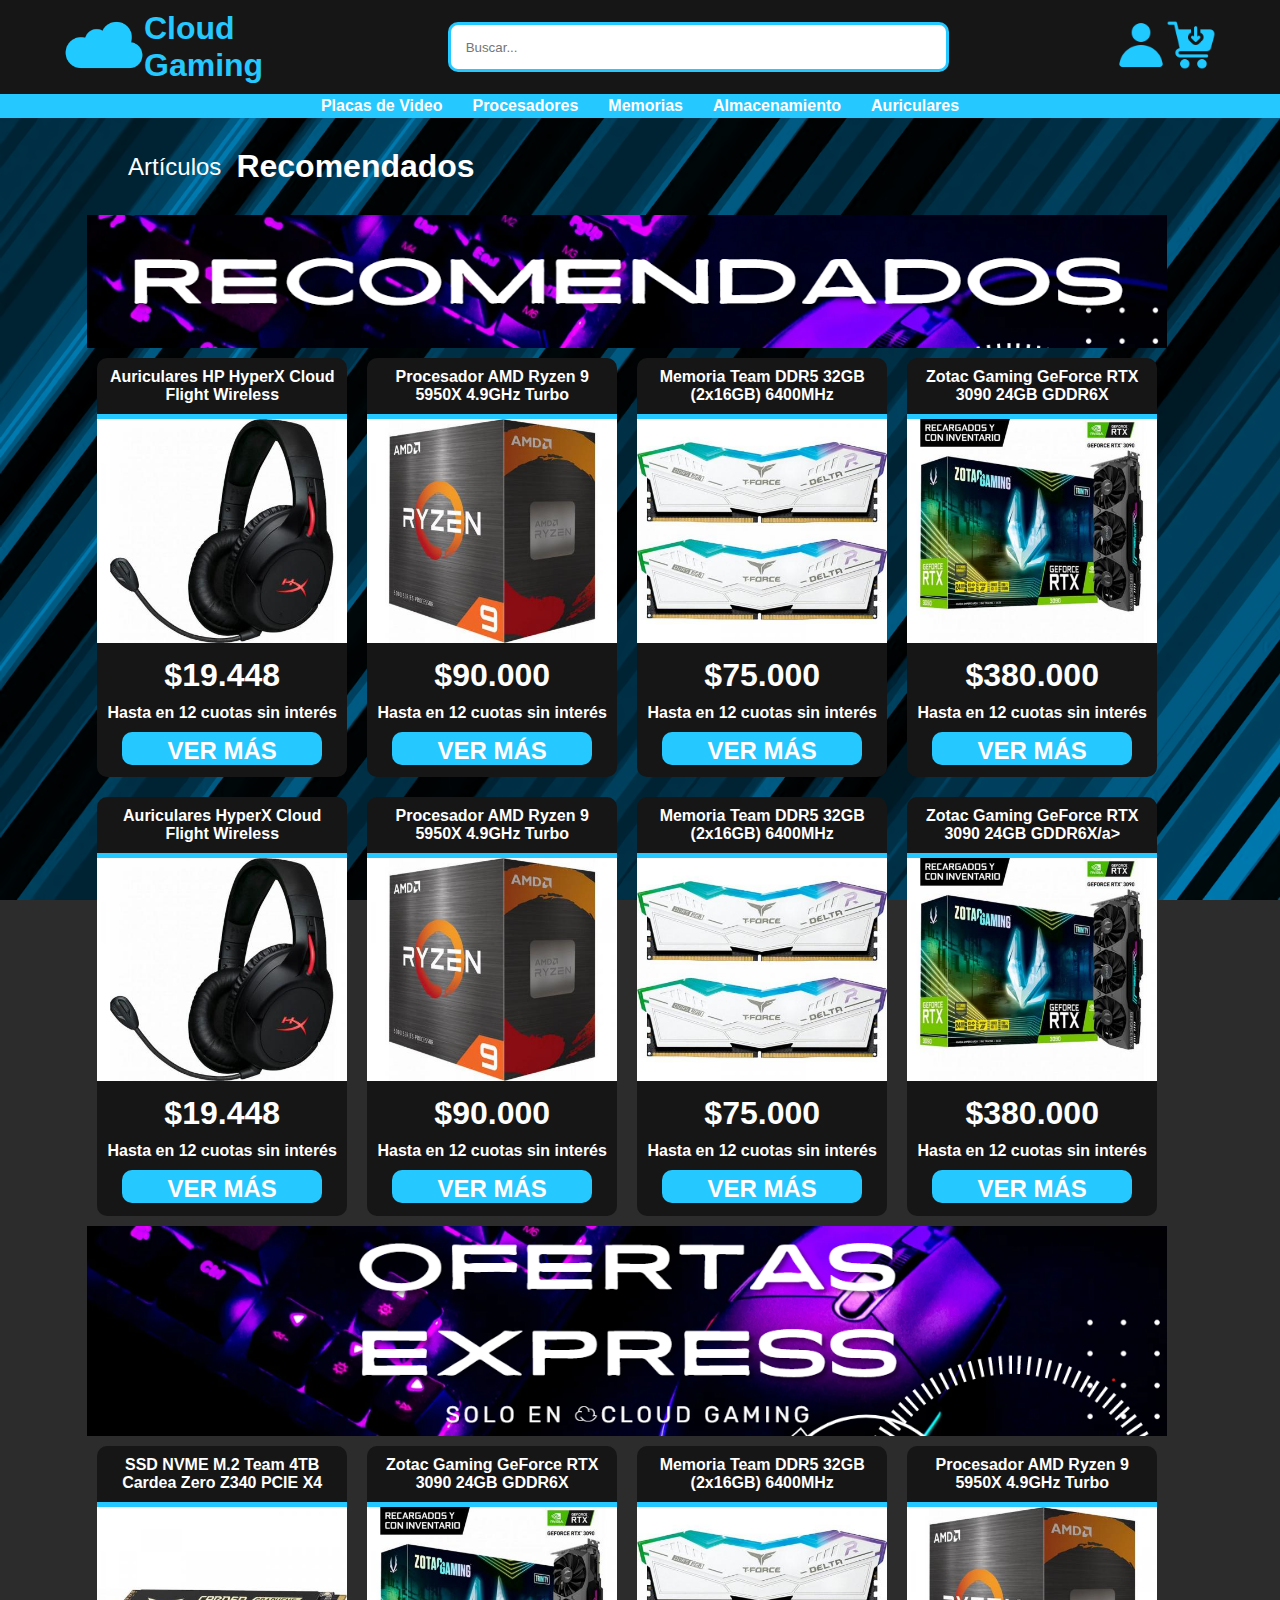
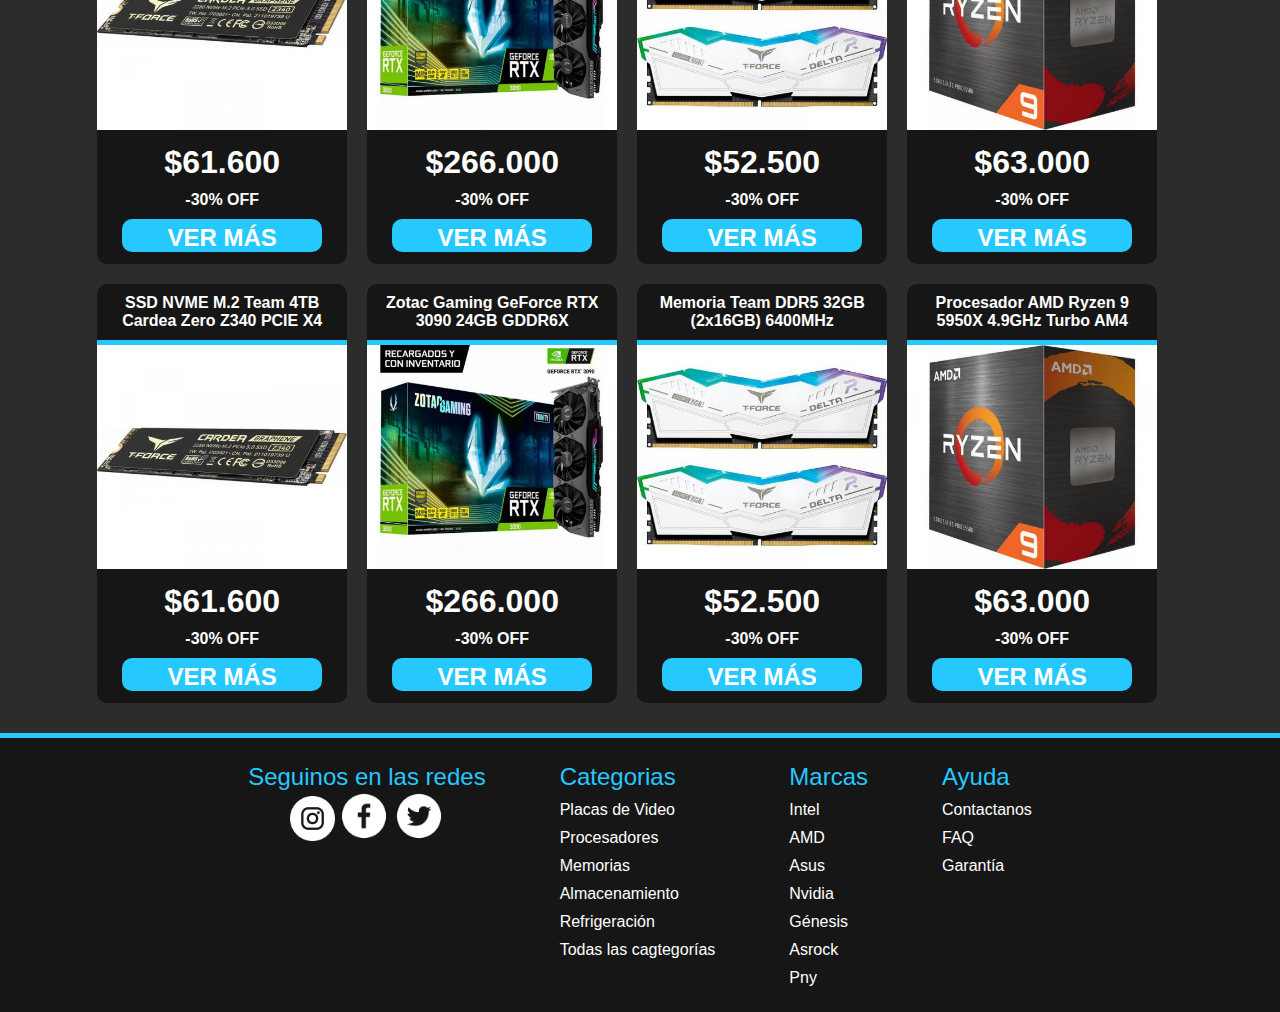
==== index.html @ 09cf437e "version 0.715" ====
<!DOCTYPE html>
<html lang="en">
<head>
    <meta charset="UTF-8">
    <meta http-equiv="X-UA-Compatible" content="IE=edge">
    <meta name="viewport" content="width=device-width, initial-scale=1.0">
    <title>Cloud Gaming</title>
    <link rel="stylesheet" href="css/styles.css">
</head>

<body id="grids">
    <header class="encabezado">
      <section class="header-flex2">
        <div class="header-superior">
          <div class="logo-nombre">
            <div>
              <a href="index.html"><img src="images/icon/cloud.png" width="80px"></a>
            </div>
            <div class="cloud-gaming">
              <a class="cloud-gaming" href="index.html">Cloud Gaming</a>
            </div>
          </div>
          <section class="barra-busqueda">
            <div class="barra-busqueda">
              <input type="text" placeholder="Buscar...">
            </div>
          </section>
          <div class="header-icons">
            <div>
              <a href="images/images/6h8p4q.jpg" target="_blank"><img class="tamaño-iconos" src="images/icon/user-icon.png"></a>
            </div>
            <div>
              <a href="images/images/6h8p4q.jpg" target="_blank"><img class="tamaño-iconos carrito" src="images/icon/carrito.png" ></a>
            </div>
          </div>
        </div>
      </section>
      <section>
        <div>
          <nav>
            <div class="menu-nav">
              <ul>
                <li class="menu-button menu-mobile"><a class="menu-link" href="pages/graficas.html">Placas de Video</a></li>
                <li class="menu-button menu-mobile"><a class="menu-link" href="pages/procesadores.html">Procesadores</a></li>
                <li class="menu-button menu-mobile"><a class="menu-link" href="pages/memorias.html">Memorias</a></li>
                <li class="menu-button menu-mobile"><a class="menu-link" href="pages/almacenamiento.html">Almacenamiento</a></li>
                <li class="menu-button menu-mobile"><a class="menu-link" href="pages/auriculares.html">Auriculares</a></li>
              </ul>
            </div>
          </nav>
        </div>
        <div>
        </div>
      </section>
    </header>

    <main class="contenido">
      <section>
        <div>
          <div class="titulo-flex titulo-mobile">
            <p>Artículos</p><p class="titulo titulo-mobile">Recomendados</p>
          </div>
        </div>
      </section>
      <section class="section-flex">
        <div class="publicaciones">
          <div class="banner">
            <img src="images/images/banner-recomendados.png" width="100%" alt="Banner de publicidad de">
          </div>
          <div class="articulos">
            <a class="descripcion" href="images/images/6h8p4q.jpg" target="_blank"><p>Auriculares HP HyperX Cloud Flight Wireless</p></a>
            <a href="images/images/6h8p4q.jpg" target="_blank"><img src="images/images/hyperx-cloud-flight.jpg" alt=""></a>
            <p class="precio">$19.448</p>
            <p class="cuotas">Hasta en 12 cuotas sin interés </p>
            <a class="ver-mas" href="images/images/6h8p4q.jpg" target="_blank">VER MÁS</a>
          </div>
          <div class="articulos">
            <a class="descripcion" href="images/images/6h8p4q.jpg" target="_blank">Procesador AMD Ryzen 9 5950X 4.9GHz Turbo</a>
            <a href="images/images/6h8p4q.jpg" target="_blank"><img src="images/images/ryzen.jpg" alt=""></a>
            <p class="precio">$90.000</p>
            <p class="cuotas">Hasta en 12 cuotas sin interés</p>
            <a class="ver-mas" href="images/images/6h8p4q.jpg" target="_blank">VER MÁS</a>
          </div>
          <div class="articulos">
            <a class="descripcion" href="images/images/6h8p4q.jpg" target="_blank">Memoria Team DDR5 32GB (2x16GB) 6400MHz</a>
            <a href="images/images/6h8p4q.jpg" target="_blank"><img src="images/images/Memoria_Team_DDR5_32GB__2x16GB__6400MHz.jpg" alt=""></a>
            <p class="precio">$75.000</p>
            <p class="cuotas">Hasta en 12 cuotas sin interés</p>
            <a class="ver-mas" href="images/images/6h8p4q.jpg" target="_blank">VER MÁS</a>
          </div>
          <div class="articulos">
            <a class="descripcion" href="images/images/6h8p4q.jpg" target="_blank">Zotac Gaming GeForce RTX 3090 24GB GDDR6X</a>
            <a href="images/images/6h8p4q.jpg" target="_blank"><img src="images/images/RTX-3090.jpg" alt=""></a>
            <p class="precio">$380.000</p>
            <p class="cuotas">Hasta en 12 cuotas sin interés</p>
            <a class="ver-mas" href="images/images/6h8p4q.jpg" target="_blank">VER MÁS</a>
          </div>
          <div class="articulos">
            <a class="descripcion" href="images/images/6h8p4q.jpg" target="_blank"><p>Auriculares HyperX Cloud Flight Wireless</p></a>
            <a href="images/images/6h8p4q.jpg" target="_blank"><img src="images/images/hyperx-cloud-flight.jpg" alt=""></a>
            <p class="precio">$19.448</p>
            <p class="cuotas">Hasta en 12 cuotas sin interés </p>
            <a class="ver-mas" href="images/images/6h8p4q.jpg" target="_blank">VER MÁS</a>
          </div>
          <div class="articulos">
            <a class="descripcion" href="images/images/6h8p4q.jpg" target="_blank">Procesador AMD Ryzen 9 5950X 4.9GHz Turbo</a>
            <a href="images/images/6h8p4q.jpg" target="_blank"><img src="images/images/ryzen.jpg" alt=""></a>
            <p class="precio">$90.000</p>
            <p class="cuotas">Hasta en 12 cuotas sin interés</p>
            <a class="ver-mas" href="images/images/6h8p4q.jpg" target="_blank">VER MÁS</a>
          </div>
          <div class="articulos">
            <a class="descripcion" href="images/images/6h8p4q.jpg" target="_blank">Memoria Team DDR5 32GB (2x16GB) 6400MHz</a>
            <a href="images/images/6h8p4q.jpg" target="_blank"><img src="images/images/Memoria_Team_DDR5_32GB__2x16GB__6400MHz.jpg" alt=""></a>
            <p class="precio">$75.000</p>
            <p class="cuotas">Hasta en 12 cuotas sin interés</p>
            <a class="ver-mas" href="images/images/6h8p4q.jpg" target="_blank">VER MÁS</a>
          </div>
          <div class="articulos">
            <a class="descripcion" href="images/images/6h8p4q.jpg" target="_blank">Zotac Gaming GeForce RTX 3090 24GB GDDR6X/a>
            <a href="images/images/6h8p4q.jpg" target="_blank"><img src="images/images/RTX-3090.jpg" alt=""></a>
            <p class="precio">$380.000</p>
            <p class="cuotas">Hasta en 12 cuotas sin interés</p>
            <a class="ver-mas" href="images/images/6h8p4q.jpg" target="_blank">VER MÁS</a>
          </div>
          <div class="separador">
            <img src="images/images/banner-ofertas.png" width="100%" alt="Banner de publicidad de">
          </div>
          <div class="articulos">
            <a class="descripcion" href="images/images/6h8p4q.jpg" target="_blank">SSD NVME M.2 Team 4TB Cardea Zero Z340 PCIE X4</a>
            <a href="images/images/6h8p4q.jpg" target="_blank"><img src="images/images/ssd-nvme-delta-4tb.jpg" width="250px" alt=""></a>
            <p class="precio">$61.600</p>
            <p class="cuotas">-30% OFF</p >
            <a class="ver-mas" href="images/images/6h8p4q.jpg" target="_blank">VER MÁS</a>
          </div>
          <div class="articulos">
            <a class="descripcion" href="images/images/6h8p4q.jpg" target="_blank">Zotac Gaming GeForce RTX 3090 24GB GDDR6X</a>
            <a href="images/images/6h8p4q.jpg" target="_blank"><img src="images/images/RTX-3090.jpg" alt=""></a>
            <p class="precio">$266.000</p>
            <p class="cuotas">-30% OFF</p>
            <a class="ver-mas" href="images/images/6h8p4q.jpg" target="_blank">VER MÁS</a>
          </div>
          <div class="articulos">
            <a class="descripcion" href="images/images/6h8p4q.jpg" target="_blank">Memoria Team DDR5 32GB (2x16GB) 6400MHz</a>
            <a href="images/images/6h8p4q.jpg" target="_blank"><img src="images/images/Memoria_Team_DDR5_32GB__2x16GB__6400MHz.jpg" alt=""></a>
            <p class="precio">$52.500</p>
            <p class="cuotas">-30% OFF</p>
            <a class="ver-mas" href="images/images/6h8p4q.jpg" target="_blank">VER MÁS</a>
          </div>
          <div class="articulos">
            <a class="descripcion" href="images/images/6h8p4q.jpg" target="_blank">Procesador AMD Ryzen 9 5950X 4.9GHz Turbo</a>
            <a href="images/images/6h8p4q.jpg" target="_blank"><img src="images/images/ryzen.jpg" alt=""></a>
            <p class="precio">$63.000</p>
            <p class="cuotas">-30% OFF</p>
            <a class="ver-mas" href="images/images/6h8p4q.jpg" target="_blank">VER MÁS</a>
          </div>
          <div class="articulos">
            <a class="descripcion" href="images/images/6h8p4q.jpg" target="_blank">SSD NVME M.2 Team 4TB Cardea Zero Z340 PCIE X4</a>
            <a href="images/images/6h8p4q.jpg" target="_blank"><img src="images/images/ssd-nvme-delta-4tb.jpg" alt=""></a>
            <p class="precio">$61.600</p>
            <p class="cuotas">-30% OFF</p >
            <a class="ver-mas" href="images/images/6h8p4q.jpg" target="_blank">VER MÁS</a>
          </div>
          <div class="articulos">
            <a class="descripcion" href="images/images/6h8p4q.jpg" target="_blank">Zotac Gaming GeForce RTX 3090 24GB GDDR6X</a>
            <a href="images/images/6h8p4q.jpg" target="_blank"><img src="images/images/RTX-3090.jpg" alt=""></a>
            <p class="precio">$266.000</p>
            <p class="cuotas">-30% OFF</p>
            <a class="ver-mas" href="images/images/6h8p4q.jpg" target="_blank">VER MÁS</a>
          </div>
          <div class="articulos">
            <a class="descripcion" href="images/images/6h8p4q.jpg" target="_blank">Memoria Team DDR5 32GB (2x16GB) 6400MHz</a>
            <a href="images/images/6h8p4q.jpg" target="_blank"><img src="images/images/Memoria_Team_DDR5_32GB__2x16GB__6400MHz.jpg" alt=""></a>
            <p class="precio">$52.500</p>
            <p class="cuotas">-30% OFF</p>
            <a class="ver-mas" href="images/images/6h8p4q.jpg" target="_blank">VER MÁS</a>
          </div>
          <div class="articulos">
            <a class="descripcion" href="images/images/6h8p4q.jpg" target="_blank">Procesador AMD Ryzen 9 5950X 4.9GHz Turbo AM4</a>
            <a href="images/images/6h8p4q.jpg" target="_blank"><img src="images/images/ryzen.jpg" alt=""></a>
            <p class="precio">$63.000</p>
            <p class="cuotas">-30% OFF</p>
            <a class="ver-mas" href="images/images/6h8p4q.jpg" target="_blank">VER MÁS</a>
          </div>
        </div>
      </section>
    </main>

    <footer class="pie-pagina">
      <section>
        <div class="padre1">
            <div class="separacion siguenos">
                <div class="seguinos">
                  <span><p class="x-large">Seguinos en las redes</p></li>
                  <span><a class="sin-estilo" href="https://www.instagram.com" target="_blank"><img src="images/icon/instagram.png" width="45px"></a></span>
                  <span><a class="sin-estilo" href="https://www.facebook.com" target="_blank"><img src="images/icon/facebook.png" width="50px"></a></span>
                  <span><a class="sin-estilo" href="https://www.twitter.com" target="_blank"><img src="images/icon/twitter.png" width="50px"></a></span>
                </div>
            </div>
            <div class="mobile">
                <div class="separacion categorias">
                    <ul class="sin-estilo">
                      <li><p class="x-large">Categorias</p></li>
                      <li><a class="sin-estilo" href="pages/graficas.html">Placas de Video</a></li>
                      <li><a class="sin-estilo" href="pages/procesadores.html">Procesadores</a></li>
                      <li><a class="sin-estilo" href="pages/memorias.html">Memorias</a></li>
                      <li><a class="sin-estilo" href="pages/almacenamiento.html">Almacenamiento</a></li>
                      <li><a class="sin-estilo" href="pages/refrigeracion.html">Refrigeración</a></li>
                      <li><a class="sin-estilo" href="index.html">Todas las cagtegorías</a></li>
                    </ul>
                </div>
                <div class="separacion marcas">
                  <ul class="sin-estilo">
                    <li><p class="x-large">Marcas</p></li>
                    <li><a class="sin-estilo" href="images/images/6h8p4q.jpg" target="_blank">Intel</a></li>
                    <li><a class="sin-estilo" href="images/images/6h8p4q.jpg" target="_blank">AMD</a></li>
                    <li><a class="sin-estilo" href="images/images/6h8p4q.jpg" target="_blank">Asus</a></li>
                    <li><a class="sin-estilo" href="images/images/6h8p4q.jpg" target="_blank">Nvidia</a></li>
                    <li><a class="sin-estilo" href="images/images/6h8p4q.jpg" target="_blank">Génesis</a></li>
                    <li><a class="sin-estilo" href="images/images/6h8p4q.jpg" target="_blank">Asrock</a></li>
                    <li><a class="sin-estilo" href="images/images/6h8p4q.jpg" target="_blank">Pny</a></li>
                  </ul>
                </div>
                <div class="separacion ayuda">
                  <ul class="sin-estilo">
                    <li class="sin-estilo"><p class="x-large">Ayuda</p></li>
                    <li><a class="sin-estilo" href="pages/contactanos.html">Contactanos</a></li>
                    <li><a class="sin-estilo" href="pages/faq.html">FAQ</a></li>
                    <li><a class="sin-estilo" href="images/images/6h8p4q.jpg" target="_blank">Garantía</a></li>
                  </ul>
                </div>
            </div>
        </div>
      </section>
    </footer>
</body>
</html>
---- css/styles.css ----
* {
    margin: 0;
    padding: 0;
    box-sizing: border-box;
}

@import url('https://fonts.googleapis.com/css2?family=Roboto:ital,wght@0,300;0,700;0,900;1,300;1,700;1,900&display=swap');
/*---------------------------------------------------------------*/
/*-----------GRIDS-----------*/
#grids {
  display: grid;
  grid-template-columns: 1fr;
  grid-template-rows: 1fr 1fr 100fr 1fr;
  grid-template-areas:
  "cabeza"
  "baner"
  "publicaciones"
  "pie";
}
/*-----------NOMBRES-GRIDS-----------*/
.encabezado {
  grid-area: cabeza;
}
.banner {
  grid-area: baner;
}
.contenido {
  grid-area: publicaciones
}
.pie-pagina {
  grid-area: pie;
}





/*---------------------------------------------------------------*/
/*---------------------------------------------------------------*/
/*---------------------------------------------------------------*/
/*---------------------------------------------------------------*/
/*-----------BODY-----------*/
body {
  font-family: 'Roboto', sans-serif;
  background-color: rgb(44, 44, 44);
  background-attachment: fixed;
  background-size: cover;
  background-image: url(../images/images/abstract-blue-line-speed-dynamic-on-black-background-illustration-vector_waifu2x_art_noise3_scale_tta_1.png);
  width: 100%;
  height: 100vh;
}

/*---------------------------------------------------------------*/
/*-----------HEADER-----------*/
.header-flex2 {
    background-color: rgb(22, 22, 22);
  }
  .header-superior {
    display: flex;
    justify-content: space-between;
    width: 90%;
    margin: 0 auto;
  }
    .logo-nombre {   /*--NUBE.PNG--*/
      display: flex;
      justify-content: flex-start;
      align-items: center;
    }
        .cloud-gaming {   /*--CLOUD GAMING--*/
          text-decoration: none;
          list-style: none;
          color: #25C8FF;
          font-size: xx-large;
          font-weight: bold;
          margin: 10px 0px 10px 0px;
        }
        .barra-busqueda { /*--BARRA BUSQUEDA--*/
          display: flex;
          justify-content: center;
          align-items: center;
          flex-direction: row;
          width: 100%;
        }
          .barra-busqueda input {
            padding: 15px;
            border-radius: 10px;
            min-width: 5%;
            width: 60%;
            height: 50px;
            border: solid 3px;
            border-color: #25C8FF;
          }
          .header-icons {   /*--ICONS.PNG--*/
            display: flex;
            flex-direction: row;
            align-items: center;
          }
          .tamaño-iconos {
            width: 50px;
            height: 50px;
          }

/*---------------------------------------------------------------*/
/*-----------MAIN-------------*/
.menu-lat {
  display: flex;
  justify-content: center;
  text-align: center;
  padding: 15px;
  height: 98%;
  width: 250px;
  background-color: rgb(22, 22, 22);
  color: white;
  border: solid 2px;
  border-radius: 5px;
  border-color: #25C8FF;
  margin: 30px 0px 0px 0px;
}
.banner {
  display: flex;
  justify-content: center;
  align-content: flex-start;
  width: 100%;
  margin-top: 10px;
}
.banner img {   /*--BANNER.PNG--*/
  display: block;
  width: 100%;
  max-width: 1100px;
}
.separador {
  display: flex;
  justify-content: center;
  width: 100%;
}
.separador img {
  display: block;
  width: 100%;
  max-width: 1100px;
}
.section-flex { /*--PUBLICACIONES--*/
    display: flex;
    justify-content: center;
}
.publicaciones {
  display: flex;
  justify-content: center;
  flex-direction: row;
  flex-wrap: wrap;
  padding: 20px;
  margin-right: 2%;
  max-width: 1120px;
}
    .articulos { /*--CAJAS DE PUBLICACIONES--*/
        flex-direction: row;
        display: flex;
        flex-wrap: wrap;
        flex-direction: column;
        margin: 10px;
        text-align: center;
        border-radius: 10px;
        width: 250px;
        background-color: rgb(22, 22, 22);
    }
      .descripcion {
        text-align: center;
        text-decoration: none;
        font-weight: bold;
        color: white;
        padding: 10px;
        border-bottom: solid 5px;
        border-color: #25C8FF;
      }
      .articulos a:hover {
        color: #25C8FF;
      }
      .articulos a img {
        width: 250px;
      }
      .precio {
        margin: 10px 5px 0px 5px;
        text-align: center;
        font-weight: bold;
        font-size: xx-large;
        color: white;
      }
        
     .cuotas {
        text-align: center;
        font-weight: bold;
        color: white;
        padding: 10px;
     }
      .ver-mas {
        margin: 5px 0px 0px 0px;
        font-size: x-large;
        font-weight: bold;
        text-decoration: none;
        padding: 5px 0px 0px 0px;
        background-color: #25C8FF;
        color: white;
        width: 80%;
        margin: 0% 5% 5% 10%;
        border-radius: 10px;
      }

        .ver-mas:hover {
          background-color: white;
          color: #25C8FF;
        }


/*---------------------------------------------------------------*/
/*-----------FOOTER-----------*/
footer {
  border-top: solid 5px;
  border-color: #25C8FF;
  background-color: rgb(22, 22, 22);
}

  .padre1 {
    display: flex;
    justify-content: center;
  }
    .separacion {
      margin: 15px 3vh;
    }
      .separacion a:hover {
      color: #25C8FF;
      }
    .sin-estilo li {
      margin: 10px;
    }
      .seguinos {
        text-align: center;
        margin: 10px;
        text-decoration: none;
      }
  .mobile {
  display: flex;
  }
/*---------------------------------------------------------------*/
/*-----------FAQ-----------*/
.publicaciones-faq {
  width: 1200px;
  display: flex;
  flex-direction: row;
  flex-wrap: wrap;
  justify-content: center;
  padding: 20px;
}
  .articulos-faq {
      flex-direction: row;
      display: flex;
      flex-wrap: wrap;
      flex-direction: column;
      margin: 10px;
      text-align: center;
      border-radius: 10px;
      width: 400px;
      background-color: rgb(22, 22, 22);
      border: solid 2px;
      border-color: #25C8FF;
  }
      .articulos-faq div img {
        width: 96px;
      }
      .titulo-faq {
          text-align: center;
          text-decoration: none;
          font-size: larger;
          font-weight: bold;
          color: white;
          padding: 10px 0px 10px 0px;
      }
          
      .descripcion-faq {
          text-align: center;
          color: white;
          padding: 10px;
      }
/*---------------------------------------------------------------*/
/*-----------CONTACTANOS-----------*/
.publicaciones-contacto {
  width: 1200px;
  display: flex;
  flex-direction: row;
  flex-wrap: wrap;
  justify-content: center;
  padding: 20px;
}
  .articulos-contacto {
      flex-direction: row;
      display: flex;
      flex-wrap: wrap;
      flex-direction: column;
      margin: 10px;
      text-align: center;
      border-radius: 10px;
      width: 70%;
      background-color: rgb(22, 22, 22);
      border: solid 2px;
      border-color: #25C8FF;
    }
      .titulo-contacto {
        text-align: center;
        text-decoration: none;
        font-size: larger;
        font-weight: bold;
        color: white;
        padding: 10px 0px 10px 0px;
      }
      .descripcion-contacto {
        text-align: center;
        color: white;
        padding: 10px;
      }
      .formulario {
        padding: 10px;
        margin: 5px;
        border-radius: 10px;
        border: solid 2px;
        width: 60%;
        border-color: #25C8FF;
        color: rgb(128, 128, 128);
        background-color: rgb(22, 22, 22);
        font-family: 'Roboto' sans-serif;
      }
      .formulario:hover {
        border-color: white;
      }
      .textarea {
        padding: 10px;
        margin: 5px;
        min-width: 5rem;
        min-height: 5rem;
        max-width: 35rem;
        max-height: 35rem;
        width: 60%;
        border-radius: 10px;
        border: solid 2px;
        border-color: #25C8FF;
        color: rgb(128, 128, 128);
        background-color: rgb(22, 22, 22);
        font-family: 'Roboto' sans-serif;
      }
      .checkbox {
        display: flex;
        justify-content: center;
        color: rgb(128, 128, 128);
        margin: 10px 0px 15px 0px;
      }
      .terminos {
        margin: 0px 0px 0px 15px;
      }
      .enviar {
        padding: 10px;
        margin: 5px;
        border: solid 2px;
        border-radius: 10px;
        font-size: larger;
        font-weight: bold;
        width: 60%;
        border-color: #25C8FF;
        color: white;
        background-color: #25C8FF;
        font-family: 'Roboto' sans-serif;
      }
      .enviar:hover {
        background-color: white;
        color: #25C8FF;
        cursor: pointer;
      }

/*---------------------------------------------------------------*/
/*-----------FUENTES----------*/
.x-large {
    font-size: x-large;
    color:#25C8FF;
    font-weight: normal;
}
.bold {
    font-weight: bold;
}
.sin-estilo {
    text-decoration: none;
    list-style: none;
    color: white;
}






/*------------------------RESPONSIVE DESING----------------------*/
/*------------------------RESPONSIVE DESING----------------------*/
/*------------------------RESPONSIVE DESING----------------------*/
/*------------------------RESPONSIVE DESING----------------------*/
/*-----------DESKTOP----------*/
@media (min-width: 1024px) {
/*-----------HEADER-----------*/
.header-flex {
  border-bottom: solid 5px;
  border-color: #25C8FF;
}
.menu-nav ul { /*--BARRA DE NAVEGACION--*/
  display: flex;
  justify-content: center;
  align-items: center;
  width: 100%;
  height: 24px;
  list-style: none;
  background-color: #25C8FF;
}
  .menu-button a {
    display: flex;
    justify-content: center;
    text-decoration: none;
    font-size: 16px;
    font-weight: bold;
    color: white;
    padding: 0px 15px;
    transition: 500ms;
  }
  .menu-button a:hover{
    background-color: #25C8FF;
    border-bottom: solid 5px;
    border-top: solid 10px;
    border-radius: 5px;
    border-color: #25C8FF;
  }

/*-----------MAIN-----------*/
.titulo-flex { /*--TITULO MAIN--*/
  display: flex;
  justify-content: flex-start;
  margin: 0% 0% 0% 10%;
  align-items: center;
  font-size: x-large;
  color: white;
  padding: 30px 0px 0px 0px;
}
  .titulo {
    text-align: center;
    font-weight: bold;
    font-size: xx-large;
    color: white;
    margin: 0px 15px;
  }
}

/*---------------------------------------------------------------*/
/*-----------TABLET----------*/
@media (min-width: 625px) and (max-width: 1023px) {
/*-----------HEADER-----------*/
  .header-flex {
    border-bottom: solid 5px;
    border-color: #25C8FF;
  }
  .menu-nav ul { /*--BARRA DE NAVEGACION--*/
    display: flex;
    justify-content: center;
    align-items: center;
    width: 100%;
    height: 24px;
    list-style: none;
    background-color: #25C8FF;
  }
    .menu-button a {
      display: flex;
      justify-content: center;
      text-decoration: none;
      font-size: 16px;
      font-weight: bold;
      color: white;
      padding: 0px 15px;
    }
    .menu-button a:hover{
      background-color: #25C8FF;
      border-bottom: solid 5px;
      border-top: solid 10px;
      border-radius: 5px;
      border-color: #25C8FF;
    }

/*-----------BODY-----------*/
.titulo-flex { /*--TITULO MAIN--*/
  display: flex;
  justify-content: flex-start;
  margin: 0% 0% 0% 10%;
  align-items: center;
  font-size: x-large;
  color: white;
  padding: 30px 0px 0px 0px;
}
  .titulo {
    text-align: center;
    font-weight: bold;
    font-size: xx-large;
    color: white;
    margin: 0px 15px;
  }
.menu-lat {
  display: none;
}
.publicaciones {
  width: 100%;
  display: flex;
  flex-direction: row;
  flex-wrap: wrap;
  justify-content: center;
  padding: 10px;
}
.articulos { /*--CAJAS DE PUBLICACIONES--*/
  margin: 5px;
  border-radius: 10px;
  width: 200px;
}
.articulos a img {
  width: 200px;
}
.descripcion {
  border-bottom: solid 7px;
  border-color: #25C8FF;
}
.precio {
  font-size: x-large;
}
.ver-mas {
  padding: 6px 0px 2px 0px;
  margin-bottom: 15px;
  font-size: 20px;
}
/*-----------FOOTER-----------*/
.padre1 {
  flex-direction: column;
}  
.categorias {
  display: none;
}
.mobile {
  display: flex;
  justify-content: center;
  margin: 0 auto;
  width: 100%;
}
}
/*---------------------------------------------------------------*/
/*-----------SMARTPHONE----------*/
@media (min-width: 392px) and (max-width: 624px) {
/*-----------HEADER-----------*/
.cloud-gaming {
  display: none;
}
.menu-nav ul { /*--BARRA DE NAVEGACION--*/
  display: flex;
  flex-direction: column;
  background-color: #25C8FF;
}
.menu-mobile {
  margin: 7px 0px 7px 0px;
}
  .menu-mobile a {
    display: flex;
    justify-content: center;
    color: white;
    text-decoration: none;
    font-weight: bold;
    font-size: 20px;
  }

/*-----------MAIN-----------*/

.titulo-flex { /*--TITULO MAIN--*/
  display: flex;
  justify-content: flex-start;
  margin: 0% 0% 0% 3%;
  align-items: center;
  color: white;
  padding: 100px 0px 0px 0px;
}
  .titulo {
    text-align: center;
    font-weight: bold;
    font-size: larger;
    color: white;
    margin: 0px 10px;
  }
  .menu-lat {
    display: none;
  }
  .articulos { /*--CAJAS DE PUBLICACIONES--*/
    margin: 5px;
    width: 150px;
  }
  .articulos a img {
    width: 150px;
  }
  .descripcion {
    border-bottom: solid 7px;
    border-color: #25C8FF;
  }
  .precio {
    font-size: x-large;
  }
  .ver-mas {
    padding: 6px 0px 2px 0px;
    margin-bottom: 15px;
    font-size: 20px;
  }
/*-----------FOOTER-----------*/
  .padre1 {
    flex-direction: column;
  }
  .categorias {
    display: none;
  }
  .separacion {
    margin: 20px;
  }
  .mobile {
    display: flex;
    justify-content: center;
    margin: 0 auto;
    width: 100%;
  }

  /*-----------FOOTER-----------*/
.articulos-contacto {
  width: 100%;
}
.formulario {
  width: 90%;
}
.textarea {
  width: 90%;
}
.terminos {
  width: 70%;
  margin: 0px 0px 0px 5px;
}
.enviar {
  margin-bottom: 15px;
  font-size: 15px;
  width: 80%;
}
/*-----------FAQ-----------*/
.articulos-faq {
  width: 90%;
}
}
/*---------------------------------------------------------------*/
/*-----------SMALL-SMARTPHONE----------*/
@media (max-width: 391px) {
/*-----------HEADER-----------*/
.cloud-gaming {
  display: none;
}
.menu-nav ul { /*--BARRA DE NAVEGACION--*/
  display: flex;
  flex-direction: column;
  background-color: #25C8FF;
}
.menu-mobile {
  margin: 7px 0px 7px 0px;
}
  .menu-mobile a {
    display: flex;
    justify-content: center;
    color: white;
    text-decoration: none;
    font-weight: bold;
    font-size: 20px;
  }

/*-----------MAIN-----------*/

.titulo-flex { /*--TITULO MAIN--*/
display: flex;
justify-content: flex-start;
margin: 0% 0% 0% 3%;
align-items: center;
color: white;
padding: 100px 0px 0px 0px;
}
.titulo {
  text-align: center;
  font-weight: bold;
  font-size: larger;
  color: white;
  margin: 0px 10px;
}
.menu-lat {
  display: none;
}
.articulos { /*--CAJAS DE PUBLICACIONES--*/
  margin: 5px;
  width: 100px;
}
.articulos a img {
  width: 100px;
}
.descripcion {
  border-bottom: solid 7px;
  border-color: #25C8FF;
  font-size: 14px;
}
.precio {
  font-size: larger;
}
.cuotas {
  font-size: 15px;
}
.ver-mas {
  padding: 4px 2px 4px 2px;
  margin-bottom: 10px;
  font-size: 16px;
  border-radius: 5px;
}
/*-----------FOOTER-----------*/
.padre1 {
  flex-direction: column;
}
.categorias {
  display: none;
}
.separacion {
  margin: 20px;
}
.mobile {
  display: flex;
  justify-content: center;
  margin: 0 auto;
  width: 100%;
}

/*-----------CONTACTO-----------*/
.articulos-contacto {
  width: 100%;
}
.formulario {
  width: 90%;
}
.textarea {
  width: 90%;
}
.terminos {
  width: 70%;
  margin: 0px 0px 0px 5px;
}
.enviar {
  margin-bottom: 15px;
  font-size: 15px;
  width: 80%;
}
/*-----------FAQ-----------*/
.articulos-faq {
  width: 90%;
}
}
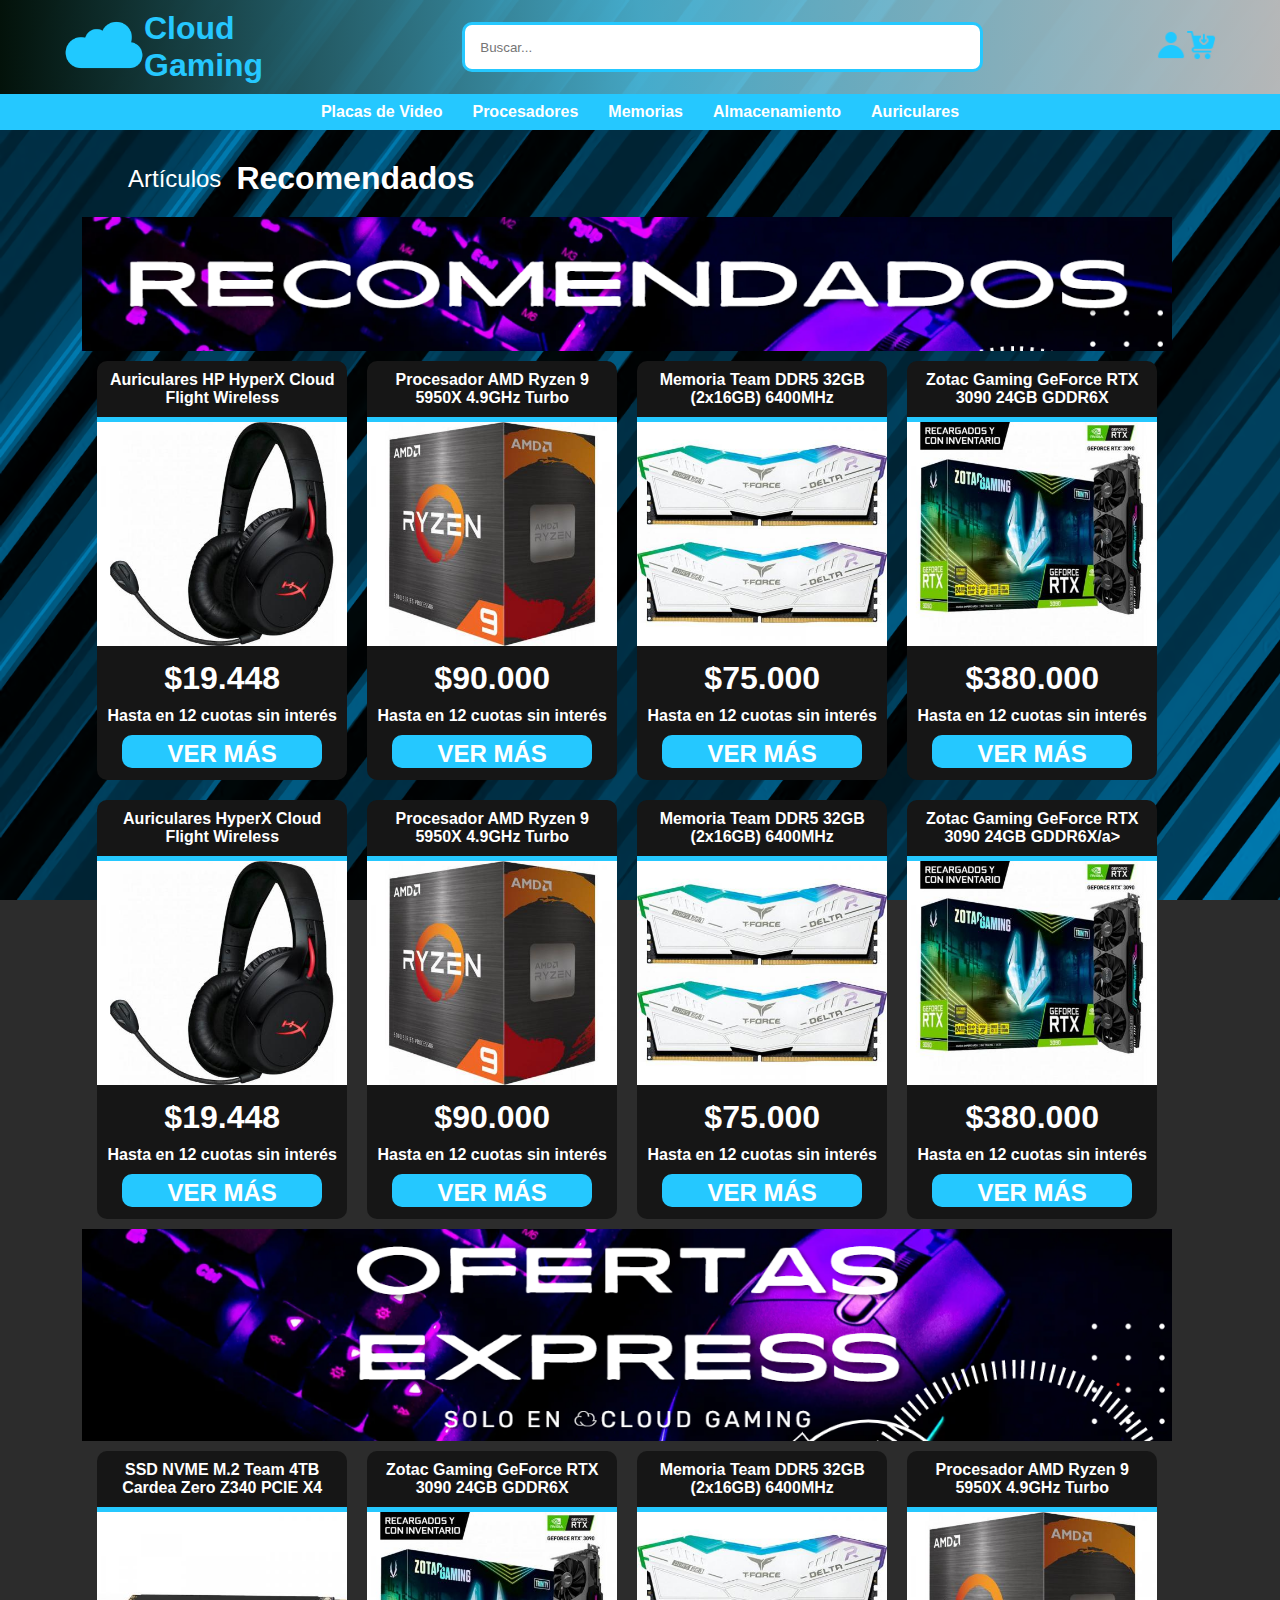
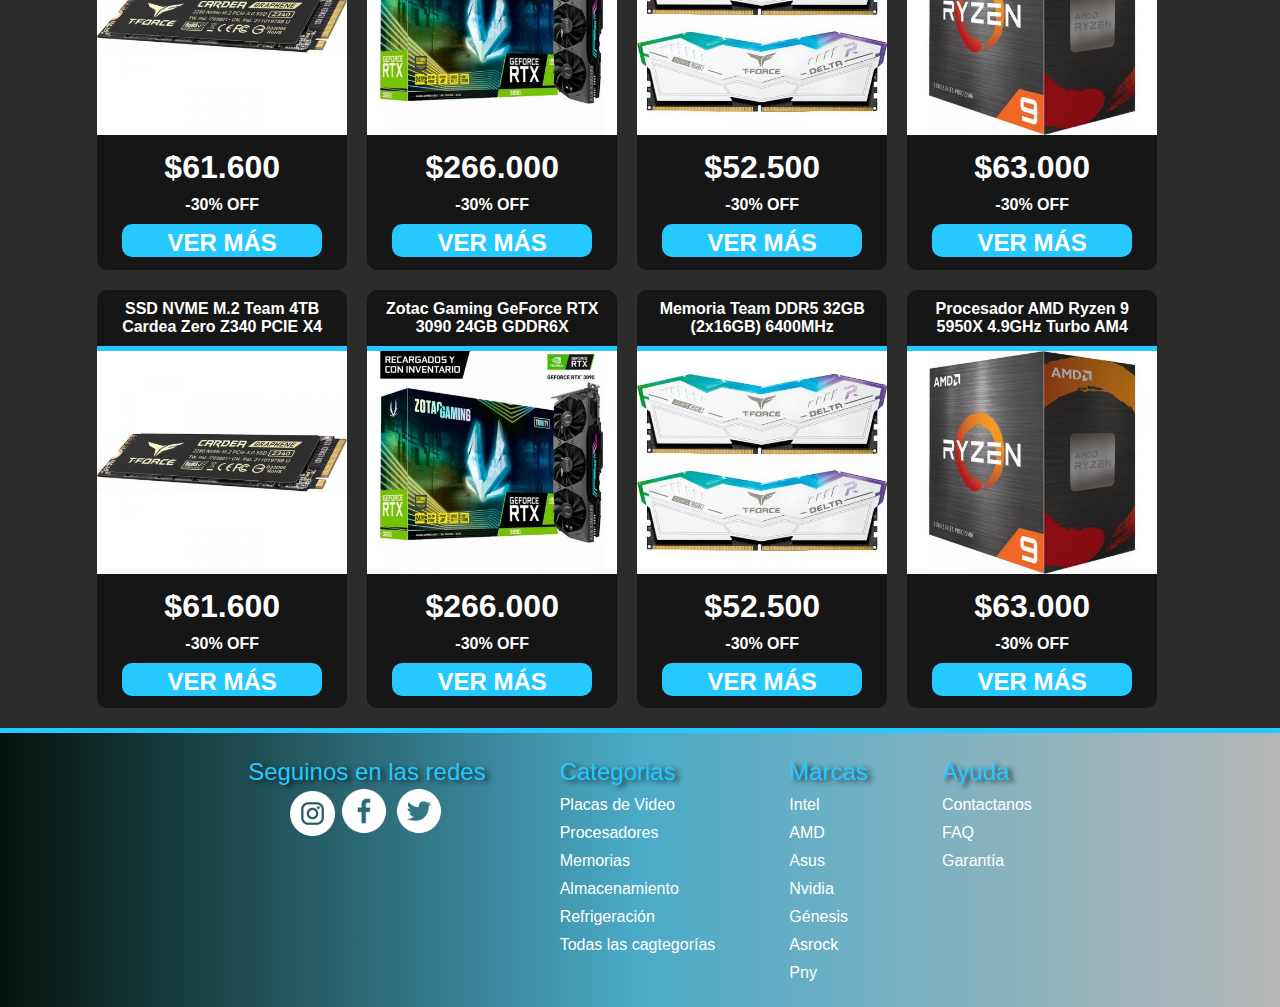
==== commit 1a22c907: "git commit -m "entrega desafio"" ====
--- a/index.html
+++ b/index.html
@@ -40,11 +40,11 @@
           <nav>
             <div class="menu-nav">
               <ul>
-                <li class="menu-button menu-mobile"><a class="menu-link" href="pages/graficas.html">Placas de Video</a></li>
-                <li class="menu-button menu-mobile"><a class="menu-link" href="pages/procesadores.html">Procesadores</a></li>
-                <li class="menu-button menu-mobile"><a class="menu-link" href="pages/memorias.html">Memorias</a></li>
-                <li class="menu-button menu-mobile"><a class="menu-link" href="pages/almacenamiento.html">Almacenamiento</a></li>
-                <li class="menu-button menu-mobile"><a class="menu-link" href="pages/auriculares.html">Auriculares</a></li>
+                <li class="menu-button menu-mobile slide-top"><a class="menu-link" href="pages/graficas.html">Placas de Video</a></li>
+                <li class="menu-button menu-mobile slide-top"><a class="menu-link" href="pages/procesadores.html">Procesadores</a></li>
+                <li class="menu-button menu-mobile slide-top"><a class="menu-link" href="pages/memorias.html">Memorias</a></li>
+                <li class="menu-button menu-mobile slide-top"><a class="menu-link" href="pages/almacenamiento.html">Almacenamiento</a></li>
+                <li class="menu-button menu-mobile slide-top"><a class="menu-link" href="pages/auriculares.html">Auriculares</a></li>
               </ul>
             </div>
           </nav>
--- a/css/styles.css
+++ b/css/styles.css
@@ -53,7 +53,8 @@
 /*---------------------------------------------------------------*/
 /*-----------HEADER-----------*/
 .header-flex2 {
-    background-color: rgb(22, 22, 22);
+  background: rgb(3,18,10);
+  background: linear-gradient(90deg, rgba(3,18,10,1) 0%, rgba(81,194,228,0.8477766106442577) 50%, rgba(190,190,190,0.9542191876750701) 100%);  
   }
   .header-superior {
     display: flex;
@@ -96,8 +97,8 @@
             align-items: center;
           }
           .tamaño-iconos {
-            width: 50px;
-            height: 50px;
+            width: 30px;
+            height: 30px;
           }
 
 /*---------------------------------------------------------------*/
@@ -147,9 +148,9 @@
   justify-content: center;
   flex-direction: row;
   flex-wrap: wrap;
-  padding: 20px;
+  padding: 10px;
   margin-right: 2%;
-  max-width: 1120px;
+  max-width: 1110px;
 }
     .articulos { /*--CAJAS DE PUBLICACIONES--*/
         flex-direction: row;
@@ -215,7 +216,8 @@
 footer {
   border-top: solid 5px;
   border-color: #25C8FF;
-  background-color: rgb(22, 22, 22);
+  background: rgb(3,18,10);
+  background: linear-gradient(90deg, rgba(3,18,10,1) 0%, rgba(81,194,228,0.8477766106442577) 50%, rgba(190,190,190,0.9542191876750701) 100%);
 }
 
   .padre1 {
@@ -242,12 +244,12 @@
 /*---------------------------------------------------------------*/
 /*-----------FAQ-----------*/
 .publicaciones-faq {
-  width: 1200px;
+  width: 1100px;
   display: flex;
   flex-direction: row;
   flex-wrap: wrap;
   justify-content: center;
-  padding: 20px;
+  padding: 10px;
 }
   .articulos-faq {
       flex-direction: row;
@@ -282,12 +284,12 @@
 /*---------------------------------------------------------------*/
 /*-----------CONTACTANOS-----------*/
 .publicaciones-contacto {
-  width: 1200px;
+  width: 1100px;
   display: flex;
   flex-direction: row;
   flex-wrap: wrap;
   justify-content: center;
-  padding: 20px;
+  padding: 10px;
 }
   .articulos-contacto {
       flex-direction: row;
@@ -378,6 +380,7 @@
     font-size: x-large;
     color:#25C8FF;
     font-weight: normal;
+    text-shadow: 4px 2px 5px rgba(0,0,0,0.7);
 }
 .bold {
     font-weight: bold;
@@ -409,7 +412,7 @@
   justify-content: center;
   align-items: center;
   width: 100%;
-  height: 24px;
+  height: 36px;
   list-style: none;
   background-color: #25C8FF;
 }
@@ -421,16 +424,47 @@
     font-weight: bold;
     color: white;
     padding: 0px 15px;
-    transition: 500ms;
+    height: 100%;
+    transition: 0.1s;
   }
   .menu-button a:hover{
-    background-color: #25C8FF;
-    border-bottom: solid 5px;
-    border-top: solid 10px;
+    background-color: #ffffff;
+    color: #25C8FF;
     border-radius: 5px;
     border-color: #25C8FF;
-  }
-
+    padding: 16px 15px;
+    -webkit-animation: slide-top 0.1s linear both;
+    animation: slide-top 0.1s linear both;
+    transform: scale(1.5);
+  }
+    @-webkit-keyframes menu-button a:hover {
+      0% {
+        -webkit-transform: translateY(0);
+                transform: translateY(0);
+      }
+      50% {
+        -webkit-transform: translateY(-7px);
+                transform: translateY(-7px);
+      }
+      100% {
+        -webkit-transform: translateY(0);
+                transform: translateY(0);
+      }
+    }
+    @keyframes slide-top {
+      0% {
+        -webkit-transform: translateY(0);
+                transform: translateY(0);
+      }
+      50% {
+        -webkit-transform: translateY(-7px);
+                transform: translateY(-7px);
+      }
+      100% {
+        -webkit-transform: translateY(0);
+                transform: translateY(0);
+      }
+    }
 /*-----------MAIN-----------*/
 .titulo-flex { /*--TITULO MAIN--*/
   display: flex;
@@ -515,10 +549,10 @@
 .articulos { /*--CAJAS DE PUBLICACIONES--*/
   margin: 5px;
   border-radius: 10px;
-  width: 200px;
+  width: 100px;
 }
 .articulos a img {
-  width: 200px;
+  width: 100px;
 }
 .descripcion {
   border-bottom: solid 7px;
@@ -530,7 +564,7 @@
 .ver-mas {
   padding: 6px 0px 2px 0px;
   margin-bottom: 15px;
-  font-size: 20px;
+  font-size: 10px;
 }
 /*-----------FOOTER-----------*/
 .padre1 {
@@ -567,7 +601,7 @@
     color: white;
     text-decoration: none;
     font-weight: bold;
-    font-size: 20px;
+    font-size: 10px;
   }
 
 /*-----------MAIN-----------*/
@@ -607,7 +641,7 @@
   .ver-mas {
     padding: 6px 0px 2px 0px;
     margin-bottom: 15px;
-    font-size: 20px;
+    font-size: 10px;
   }
 /*-----------FOOTER-----------*/
   .padre1 {
@@ -617,7 +651,7 @@
     display: none;
   }
   .separacion {
-    margin: 20px;
+    margin: 10px;
   }
   .mobile {
     display: flex;
@@ -671,7 +705,7 @@
     color: white;
     text-decoration: none;
     font-weight: bold;
-    font-size: 20px;
+    font-size: 10px;
   }
 
 /*-----------MAIN-----------*/
@@ -726,7 +760,7 @@
   display: none;
 }
 .separacion {
-  margin: 20px;
+  margin: 10px;
 }
 .mobile {
   display: flex;
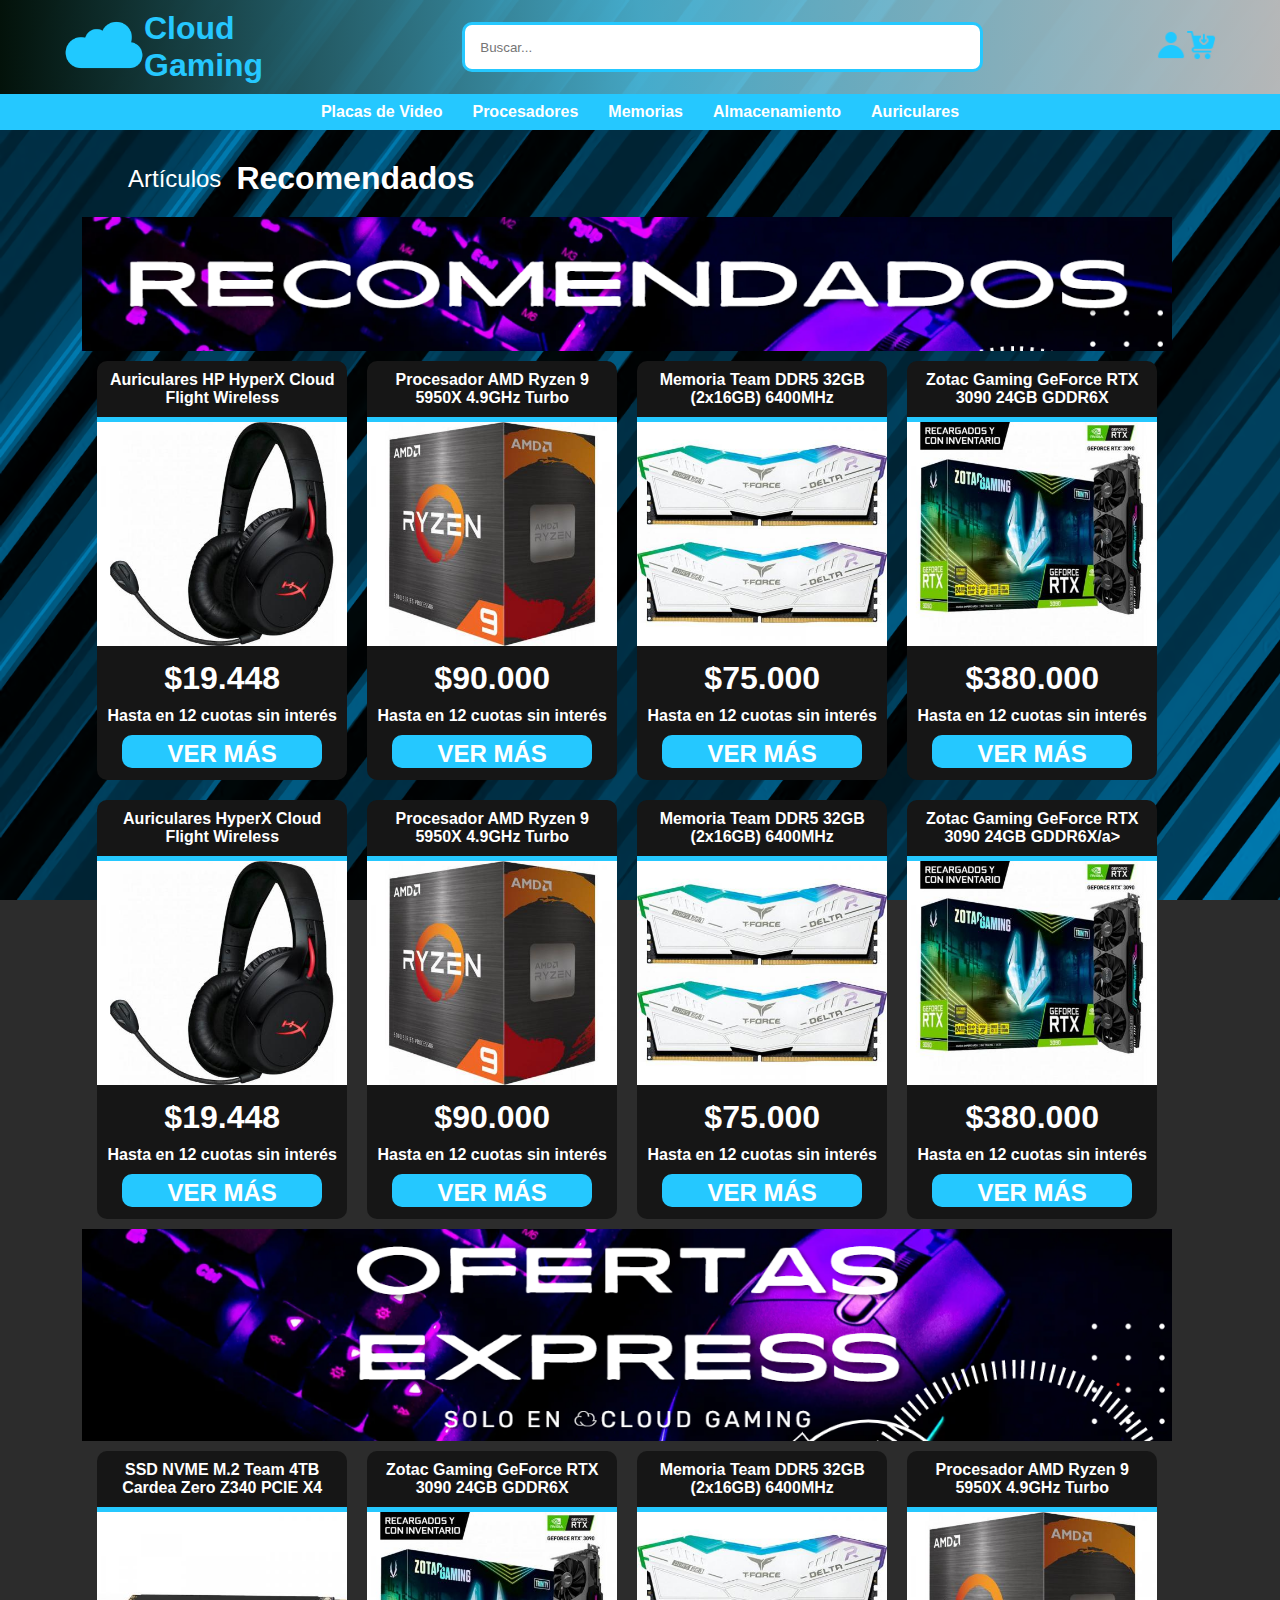
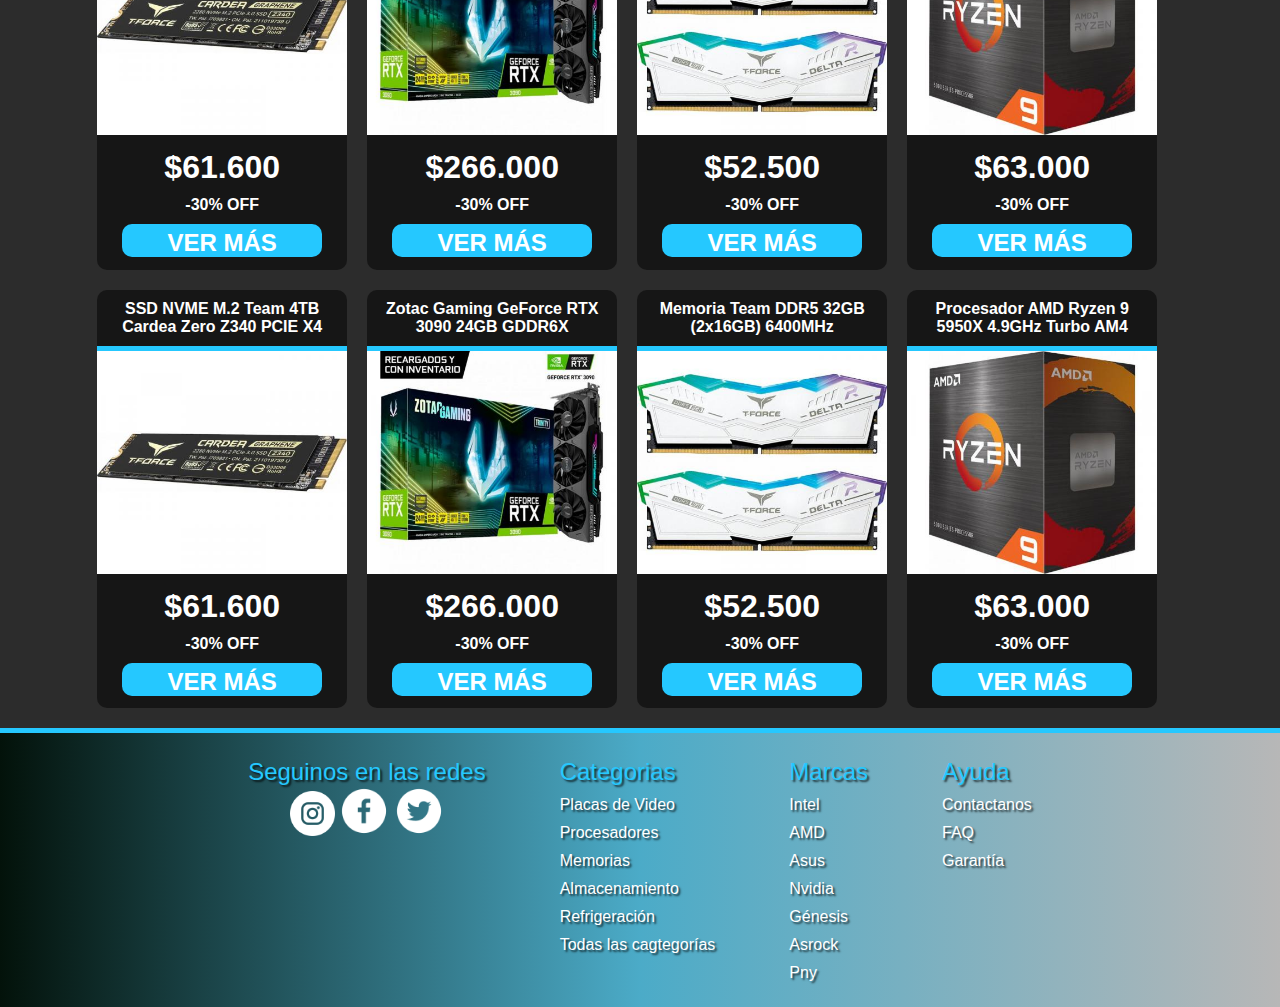
==== commit abef7ffc: "version 0.8" ====
--- a/index.html
+++ b/index.html
@@ -40,11 +40,11 @@
           <nav>
             <div class="menu-nav">
               <ul>
-                <li class="menu-button menu-mobile slide-top"><a class="menu-link" href="pages/graficas.html">Placas de Video</a></li>
-                <li class="menu-button menu-mobile slide-top"><a class="menu-link" href="pages/procesadores.html">Procesadores</a></li>
-                <li class="menu-button menu-mobile slide-top"><a class="menu-link" href="pages/memorias.html">Memorias</a></li>
-                <li class="menu-button menu-mobile slide-top"><a class="menu-link" href="pages/almacenamiento.html">Almacenamiento</a></li>
-                <li class="menu-button menu-mobile slide-top"><a class="menu-link" href="pages/auriculares.html">Auriculares</a></li>
+                <li class="menu-button menu-mobile"><a class="menu-link" href="pages/graficas.html">Placas de Video</a></li>
+                <li class="menu-button menu-mobile"><a class="menu-link" href="pages/procesadores.html">Procesadores</a></li>
+                <li class="menu-button menu-mobile"><a class="menu-link" href="pages/memorias.html">Memorias</a></li>
+                <li class="menu-button menu-mobile"><a class="menu-link" href="pages/almacenamiento.html">Almacenamiento</a></li>
+                <li class="menu-button menu-mobile"><a class="menu-link" href="pages/auriculares.html">Auriculares</a></li>
               </ul>
             </div>
           </nav>
--- a/css/styles.css
+++ b/css/styles.css
@@ -232,6 +232,7 @@
       }
     .sin-estilo li {
       margin: 10px;
+      text-shadow: 2px 2px 2px rgba(0,0,0,0.7);
     }
       .seguinos {
         text-align: center;
@@ -380,7 +381,7 @@
     font-size: x-large;
     color:#25C8FF;
     font-weight: normal;
-    text-shadow: 4px 2px 5px rgba(0,0,0,0.7);
+    text-shadow: 2px 2px 2px rgba(0,0,0,0.7);
 }
 .bold {
     font-weight: bold;
@@ -423,9 +424,9 @@
     font-size: 16px;
     font-weight: bold;
     color: white;
-    padding: 0px 15px;
+    padding: 8px 15px;
     height: 100%;
-    transition: 0.1s;
+    transition: 0.3s;
   }
   .menu-button a:hover{
     background-color: #ffffff;
@@ -433,32 +434,18 @@
     border-radius: 5px;
     border-color: #25C8FF;
     padding: 16px 15px;
-    -webkit-animation: slide-top 0.1s linear both;
-    animation: slide-top 0.1s linear both;
+    -webkit-animation: 0.3s linear both;
+    animation: slide-top 0.3s linear both;
     transform: scale(1.5);
   }
-    @-webkit-keyframes menu-button a:hover {
-      0% {
-        -webkit-transform: translateY(0);
-                transform: translateY(0);
-      }
-      50% {
-        -webkit-transform: translateY(-7px);
-                transform: translateY(-7px);
-      }
-      100% {
-        -webkit-transform: translateY(0);
-                transform: translateY(0);
-      }
-    }
     @keyframes slide-top {
       0% {
         -webkit-transform: translateY(0);
                 transform: translateY(0);
       }
       50% {
-        -webkit-transform: translateY(-7px);
-                transform: translateY(-7px);
+        -webkit-transform: translateY(-12px);
+                transform: translateY(-12px);
       }
       100% {
         -webkit-transform: translateY(0);
@@ -555,7 +542,7 @@
   width: 100px;
 }
 .descripcion {
-  border-bottom: solid 7px;
+  border-bottom: solid 14px;
   border-color: #25C8FF;
 }
 .precio {
@@ -593,7 +580,7 @@
   background-color: #25C8FF;
 }
 .menu-mobile {
-  margin: 7px 0px 7px 0px;
+  margin: 14px 0px 14px 0px;
 }
   .menu-mobile a {
     display: flex;
@@ -632,7 +619,7 @@
     width: 150px;
   }
   .descripcion {
-    border-bottom: solid 7px;
+    border-bottom: solid 14px;
     border-color: #25C8FF;
   }
   .precio {
@@ -697,7 +684,7 @@
   background-color: #25C8FF;
 }
 .menu-mobile {
-  margin: 7px 0px 7px 0px;
+  margin: 14px 0px 14px 0px;
 }
   .menu-mobile a {
     display: flex;
@@ -736,7 +723,7 @@
   width: 100px;
 }
 .descripcion {
-  border-bottom: solid 7px;
+  border-bottom: solid 14px;
   border-color: #25C8FF;
   font-size: 14px;
 }
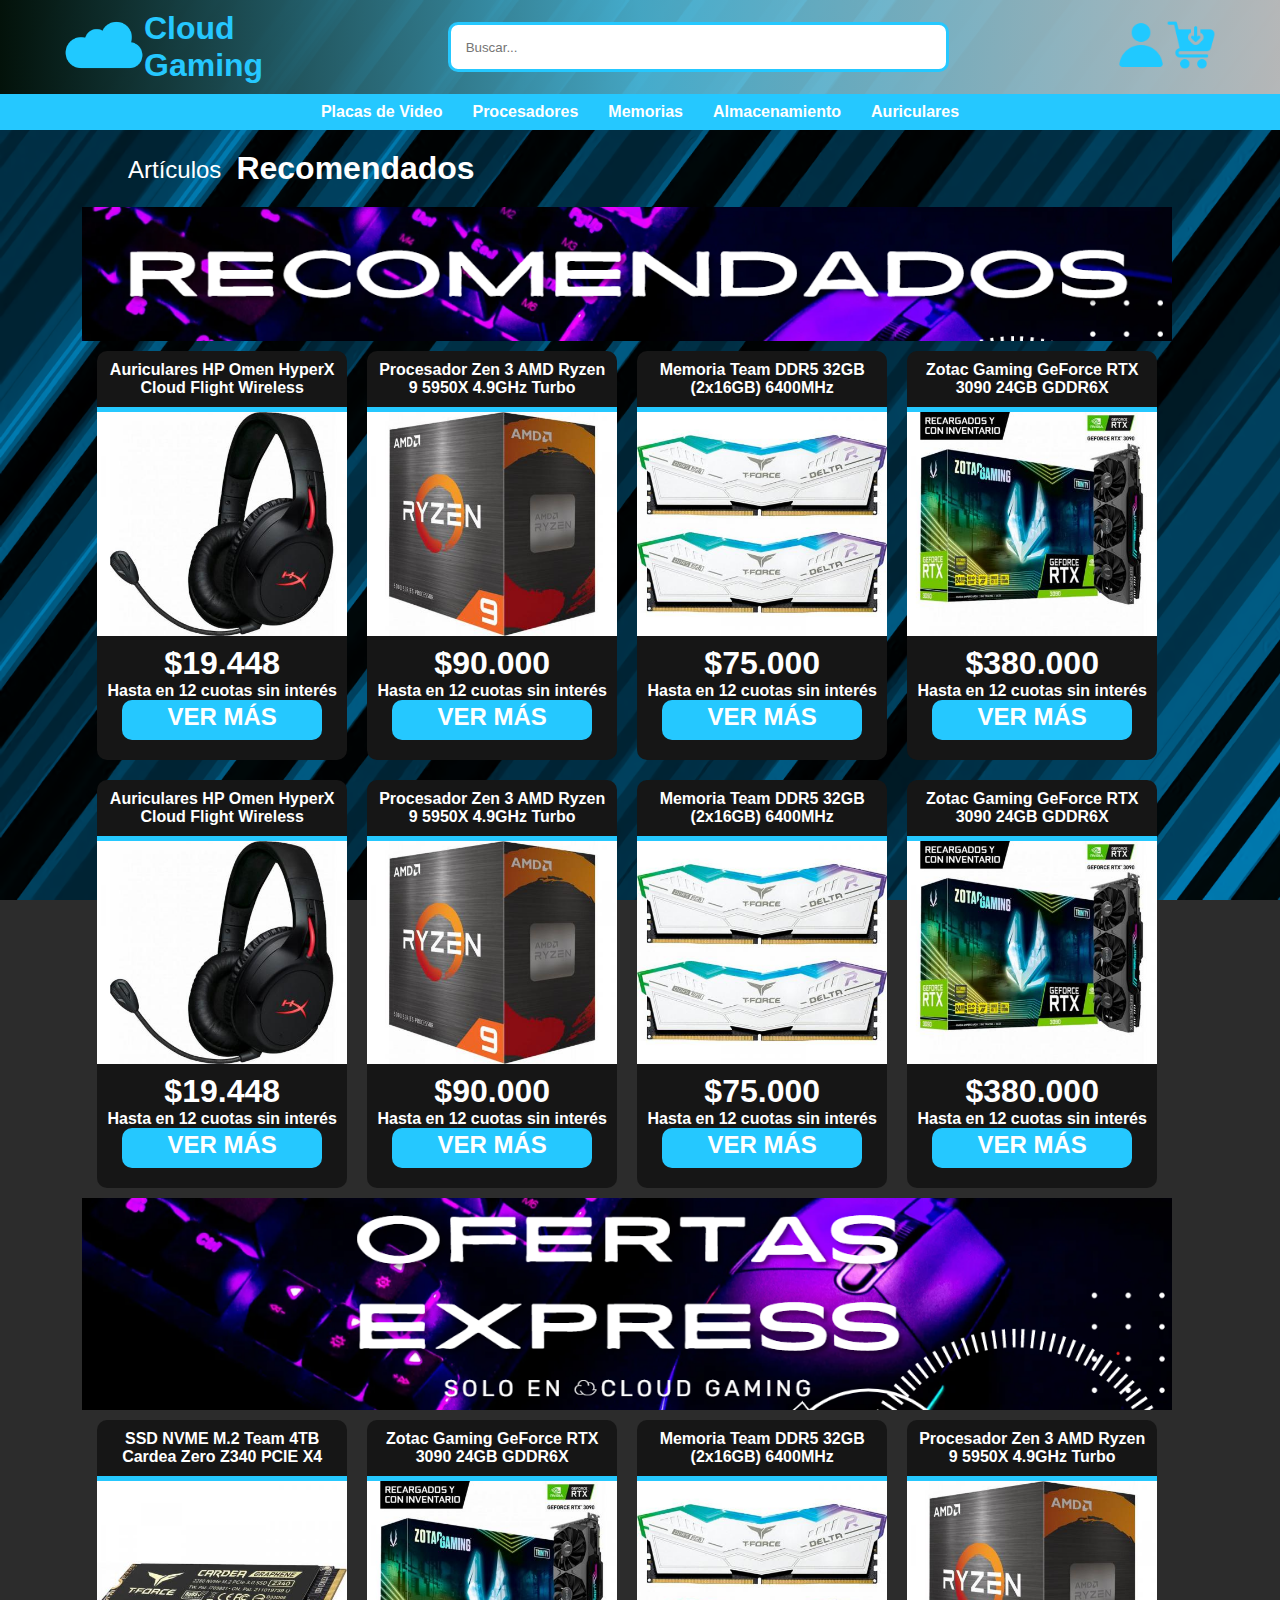
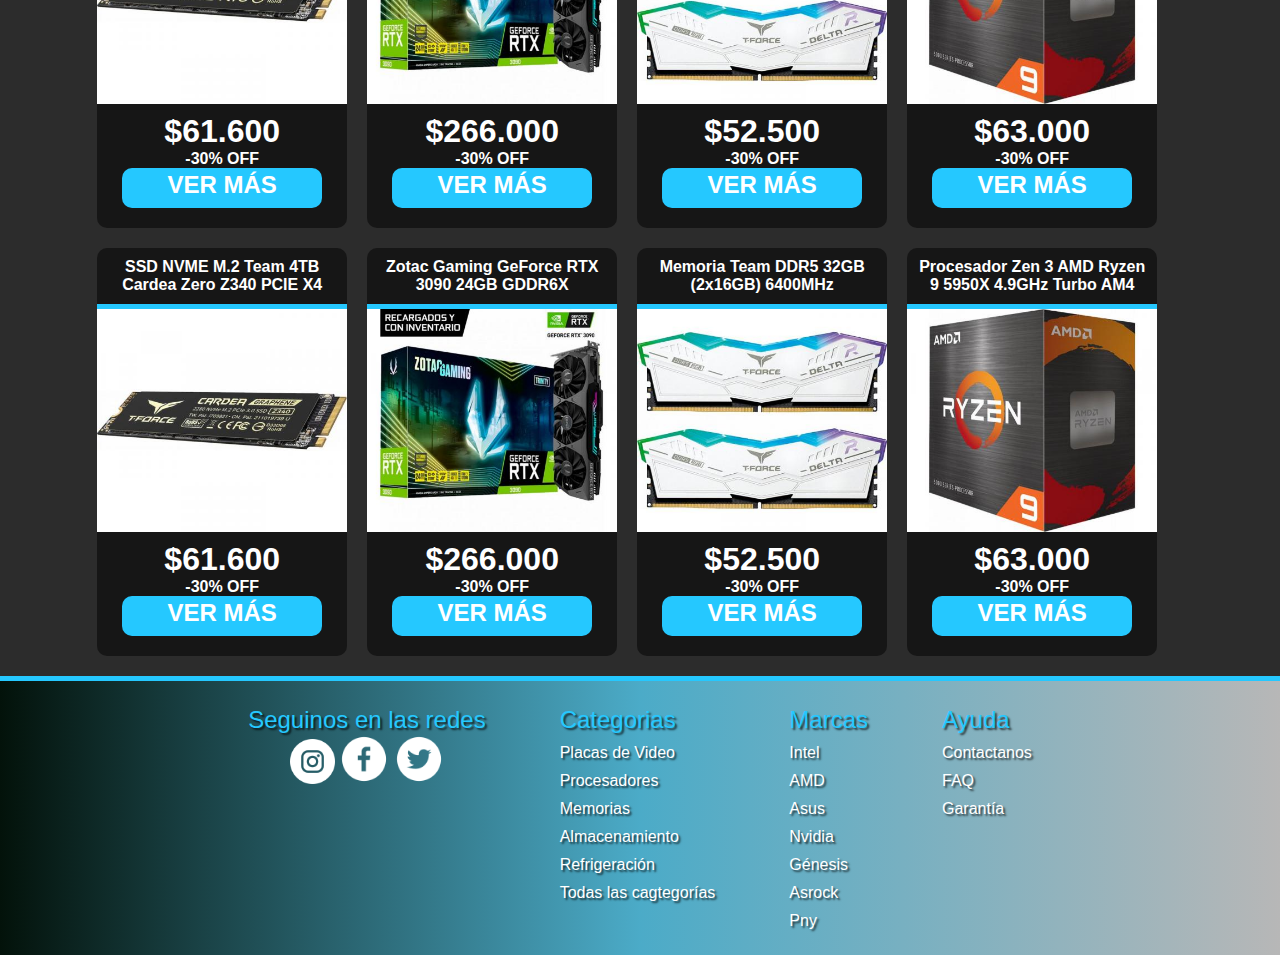
==== commit bc168ce0: "version 0.8" ====
--- a/index.html
+++ b/index.html
@@ -1,14 +1,15 @@
 <!DOCTYPE html>
 <html lang="en">
-<head>
+  <head>
     <meta charset="UTF-8">
     <meta http-equiv="X-UA-Compatible" content="IE=edge">
     <meta name="viewport" content="width=device-width, initial-scale=1.0">
     <title>Cloud Gaming</title>
+    <link href="https://cdn.jsdelivr.net/npm/bootstrap@5.1.3/dist/css/bootstrap.min.css" rel="stylesheet" integrity="sha384-1BmE4kWBq78iYhFldvKuhfTAU6auU8tT94WrHftjDbrCEXSU1oBoqyl2QvZ6jIW3" crossorigin="anonymous">
     <link rel="stylesheet" href="css/styles.css">
-</head>
+  </head>
 
-<body id="grids">
+  <body id="grids">
     <header class="encabezado">
       <section class="header-flex2">
         <div class="header-superior">
@@ -35,11 +36,30 @@
           </div>
         </div>
       </section>
+      <!-- MENU NAVEGACION DESKTOP Y TABLET -->
       <section>
-        <div>
-          <nav>
-            <div class="menu-nav">
-              <ul>
+        <nav>
+          <div class="menu-nav">
+            <ul>
+              <li class="menu-button menu-mobile"><a class="menu-link" href="pages/graficas.html">Placas de Video</a></li>
+              <li class="menu-button menu-mobile"><a class="menu-link" href="pages/procesadores.html">Procesadores</a></li>
+              <li class="menu-button menu-mobile"><a class="menu-link" href="pages/memorias.html">Memorias</a></li>
+              <li class="menu-button menu-mobile"><a class="menu-link" href="pages/almacenamiento.html">Almacenamiento</a></li>
+              <li class="menu-button menu-mobile"><a class="menu-link" href="pages/auriculares.html">Auriculares</a></li>
+            </ul>
+          </div>
+        </nav>
+      </section>
+      <!-- FIN -->
+      <!-- MENU HAMBURGUESA PARA SMARTPHONE -->
+      <section class="nav-smartphone">
+        <nav class="navbar navbar-expand-lg navbar-light color-nav-mobile">
+          <div class="container-fluid">
+            <button class="navbar-toggler sin-borde" type="button" data-bs-toggle="collapse" data-bs-target="#navbarSupportedContent" aria-controls="navbarSupportedContent" aria-expanded="false" aria-label="Toggle navigation">
+              <span class="navbar-toggler-icon iconoa"></span>
+            </button>
+            <div class="collapse navbar-collapse" id="navbarSupportedContent">
+              <ul class="navbar-nav me-auto mb-2 mb-lg-0">
                 <li class="menu-button menu-mobile"><a class="menu-link" href="pages/graficas.html">Placas de Video</a></li>
                 <li class="menu-button menu-mobile"><a class="menu-link" href="pages/procesadores.html">Procesadores</a></li>
                 <li class="menu-button menu-mobile"><a class="menu-link" href="pages/memorias.html">Memorias</a></li>
@@ -47,18 +67,17 @@
                 <li class="menu-button menu-mobile"><a class="menu-link" href="pages/auriculares.html">Auriculares</a></li>
               </ul>
             </div>
-          </nav>
-        </div>
-        <div>
-        </div>
-      </section>
+          </div>
+        </nav>
+      </section>
+      <!-- FIN -->
     </header>
 
     <main class="contenido">
       <section>
         <div>
           <div class="titulo-flex titulo-mobile">
-            <p>Artículos</p><p class="titulo titulo-mobile">Recomendados</p>
+            <p class="articulos-titulo">Artículos</p><p class="titulo titulo-mobile">Recomendados</p>
           </div>
         </div>
       </section>
@@ -68,119 +87,183 @@
             <img src="images/images/banner-recomendados.png" width="100%" alt="Banner de publicidad de">
           </div>
           <div class="articulos">
-            <a class="descripcion" href="images/images/6h8p4q.jpg" target="_blank"><p>Auriculares HP HyperX Cloud Flight Wireless</p></a>
+            <div class="descripcion">
+              <a href="images/images/6h8p4q.jpg" target="_blank">Auriculares HP Omen HyperX Cloud Flight Wireless</a>
+            </div>
             <a href="images/images/6h8p4q.jpg" target="_blank"><img src="images/images/hyperx-cloud-flight.jpg" alt=""></a>
             <p class="precio">$19.448</p>
             <p class="cuotas">Hasta en 12 cuotas sin interés </p>
-            <a class="ver-mas" href="images/images/6h8p4q.jpg" target="_blank">VER MÁS</a>
-          </div>
-          <div class="articulos">
-            <a class="descripcion" href="images/images/6h8p4q.jpg" target="_blank">Procesador AMD Ryzen 9 5950X 4.9GHz Turbo</a>
+            <div class="ver-mas">
+              <a href="images/images/6h8p4q.jpg" target="_blank">VER MÁS</a>
+            </div>
+          </div>
+          <div class="articulos">
+            <div class="descripcion">
+              <a href="images/images/6h8p4q.jpg" target="_blank">Procesador Zen 3 AMD Ryzen 9 5950X 4.9GHz Turbo</a>
+            </div>
             <a href="images/images/6h8p4q.jpg" target="_blank"><img src="images/images/ryzen.jpg" alt=""></a>
             <p class="precio">$90.000</p>
             <p class="cuotas">Hasta en 12 cuotas sin interés</p>
-            <a class="ver-mas" href="images/images/6h8p4q.jpg" target="_blank">VER MÁS</a>
-          </div>
-          <div class="articulos">
-            <a class="descripcion" href="images/images/6h8p4q.jpg" target="_blank">Memoria Team DDR5 32GB (2x16GB) 6400MHz</a>
+            <div class="ver-mas">
+              <a href="images/images/6h8p4q.jpg" target="_blank">VER MÁS</a>
+            </div>
+          </div>
+          <div class="articulos">
+            <div class="descripcion">
+              <a href="images/images/6h8p4q.jpg" target="_blank">Memoria Team DDR5 32GB (2x16GB) 6400MHz</a>
+            </div>
             <a href="images/images/6h8p4q.jpg" target="_blank"><img src="images/images/Memoria_Team_DDR5_32GB__2x16GB__6400MHz.jpg" alt=""></a>
             <p class="precio">$75.000</p>
             <p class="cuotas">Hasta en 12 cuotas sin interés</p>
-            <a class="ver-mas" href="images/images/6h8p4q.jpg" target="_blank">VER MÁS</a>
-          </div>
-          <div class="articulos">
-            <a class="descripcion" href="images/images/6h8p4q.jpg" target="_blank">Zotac Gaming GeForce RTX 3090 24GB GDDR6X</a>
+            <div class="ver-mas">
+              <a href="images/images/6h8p4q.jpg" target="_blank">VER MÁS</a>
+            </div>
+          </div>
+          <div class="articulos">
+            <div class="descripcion">
+              <a href="images/images/6h8p4q.jpg" target="_blank">Zotac Gaming GeForce RTX 3090 24GB GDDR6X</a>
+            </div>
             <a href="images/images/6h8p4q.jpg" target="_blank"><img src="images/images/RTX-3090.jpg" alt=""></a>
             <p class="precio">$380.000</p>
             <p class="cuotas">Hasta en 12 cuotas sin interés</p>
-            <a class="ver-mas" href="images/images/6h8p4q.jpg" target="_blank">VER MÁS</a>
-          </div>
-          <div class="articulos">
-            <a class="descripcion" href="images/images/6h8p4q.jpg" target="_blank"><p>Auriculares HyperX Cloud Flight Wireless</p></a>
+            <div class="ver-mas">
+              <a href="images/images/6h8p4q.jpg" target="_blank">VER MÁS</a>
+            </div>
+          </div>
+          <div class="articulos">
+            <div class="descripcion">
+              <a href="images/images/6h8p4q.jpg" target="_blank">Auriculares HP Omen HyperX Cloud Flight Wireless</a>
+            </div>
             <a href="images/images/6h8p4q.jpg" target="_blank"><img src="images/images/hyperx-cloud-flight.jpg" alt=""></a>
             <p class="precio">$19.448</p>
             <p class="cuotas">Hasta en 12 cuotas sin interés </p>
-            <a class="ver-mas" href="images/images/6h8p4q.jpg" target="_blank">VER MÁS</a>
-          </div>
-          <div class="articulos">
-            <a class="descripcion" href="images/images/6h8p4q.jpg" target="_blank">Procesador AMD Ryzen 9 5950X 4.9GHz Turbo</a>
+            <div class="ver-mas">
+              <a href="images/images/6h8p4q.jpg" target="_blank">VER MÁS</a>
+            </div>
+          </div>
+          <div class="articulos">
+            <div class="descripcion">
+              <a href="images/images/6h8p4q.jpg" target="_blank">Procesador Zen 3 AMD Ryzen 9 5950X 4.9GHz Turbo</a>
+            </div>
             <a href="images/images/6h8p4q.jpg" target="_blank"><img src="images/images/ryzen.jpg" alt=""></a>
             <p class="precio">$90.000</p>
             <p class="cuotas">Hasta en 12 cuotas sin interés</p>
-            <a class="ver-mas" href="images/images/6h8p4q.jpg" target="_blank">VER MÁS</a>
-          </div>
-          <div class="articulos">
-            <a class="descripcion" href="images/images/6h8p4q.jpg" target="_blank">Memoria Team DDR5 32GB (2x16GB) 6400MHz</a>
+            <div class="ver-mas">
+              <a href="images/images/6h8p4q.jpg" target="_blank">VER MÁS</a>
+            </div>
+          </div>
+          <div class="articulos">
+            <div class="descripcion">
+              <a href="images/images/6h8p4q.jpg" target="_blank">Memoria Team DDR5 32GB (2x16GB) 6400MHz</a>
+            </div>
             <a href="images/images/6h8p4q.jpg" target="_blank"><img src="images/images/Memoria_Team_DDR5_32GB__2x16GB__6400MHz.jpg" alt=""></a>
             <p class="precio">$75.000</p>
             <p class="cuotas">Hasta en 12 cuotas sin interés</p>
-            <a class="ver-mas" href="images/images/6h8p4q.jpg" target="_blank">VER MÁS</a>
-          </div>
-          <div class="articulos">
-            <a class="descripcion" href="images/images/6h8p4q.jpg" target="_blank">Zotac Gaming GeForce RTX 3090 24GB GDDR6X/a>
+            <div class="ver-mas">
+              <a href="images/images/6h8p4q.jpg" target="_blank">VER MÁS</a>
+            </div>
+          </div>
+          <div class="articulos">
+            <div class="descripcion">
+              <a href="images/images/6h8p4q.jpg" target="_blank">Zotac Gaming GeForce RTX 3090 24GB GDDR6X</a>
+            </div>
             <a href="images/images/6h8p4q.jpg" target="_blank"><img src="images/images/RTX-3090.jpg" alt=""></a>
             <p class="precio">$380.000</p>
             <p class="cuotas">Hasta en 12 cuotas sin interés</p>
-            <a class="ver-mas" href="images/images/6h8p4q.jpg" target="_blank">VER MÁS</a>
+            <div class="ver-mas">
+              <a href="images/images/6h8p4q.jpg" target="_blank">VER MÁS</a>
+            </div>
           </div>
           <div class="separador">
             <img src="images/images/banner-ofertas.png" width="100%" alt="Banner de publicidad de">
           </div>
           <div class="articulos">
-            <a class="descripcion" href="images/images/6h8p4q.jpg" target="_blank">SSD NVME M.2 Team 4TB Cardea Zero Z340 PCIE X4</a>
+            <div class="descripcion">
+              <a href="images/images/6h8p4q.jpg" target="_blank">SSD NVME M.2 Team 4TB Cardea Zero Z340 PCIE X4</a>
+            </div>
             <a href="images/images/6h8p4q.jpg" target="_blank"><img src="images/images/ssd-nvme-delta-4tb.jpg" width="250px" alt=""></a>
             <p class="precio">$61.600</p>
             <p class="cuotas">-30% OFF</p >
-            <a class="ver-mas" href="images/images/6h8p4q.jpg" target="_blank">VER MÁS</a>
-          </div>
-          <div class="articulos">
-            <a class="descripcion" href="images/images/6h8p4q.jpg" target="_blank">Zotac Gaming GeForce RTX 3090 24GB GDDR6X</a>
+            <div class="ver-mas">
+              <a href="images/images/6h8p4q.jpg" target="_blank">VER MÁS</a>
+            </div>
+          </div>
+          <div class="articulos">
+            <div class="descripcion">
+              <a href="images/images/6h8p4q.jpg" target="_blank">Zotac Gaming GeForce RTX 3090 24GB GDDR6X</a>
+            </div>
             <a href="images/images/6h8p4q.jpg" target="_blank"><img src="images/images/RTX-3090.jpg" alt=""></a>
             <p class="precio">$266.000</p>
             <p class="cuotas">-30% OFF</p>
-            <a class="ver-mas" href="images/images/6h8p4q.jpg" target="_blank">VER MÁS</a>
-          </div>
-          <div class="articulos">
-            <a class="descripcion" href="images/images/6h8p4q.jpg" target="_blank">Memoria Team DDR5 32GB (2x16GB) 6400MHz</a>
+            <div class="ver-mas">
+              <a href="images/images/6h8p4q.jpg" target="_blank">VER MÁS</a>
+            </div>
+          </div>
+          <div class="articulos">
+            <div class="descripcion">
+              <a href="images/images/6h8p4q.jpg" target="_blank">Memoria Team DDR5 32GB (2x16GB) 6400MHz</a>
+            </div>
             <a href="images/images/6h8p4q.jpg" target="_blank"><img src="images/images/Memoria_Team_DDR5_32GB__2x16GB__6400MHz.jpg" alt=""></a>
             <p class="precio">$52.500</p>
             <p class="cuotas">-30% OFF</p>
-            <a class="ver-mas" href="images/images/6h8p4q.jpg" target="_blank">VER MÁS</a>
-          </div>
-          <div class="articulos">
-            <a class="descripcion" href="images/images/6h8p4q.jpg" target="_blank">Procesador AMD Ryzen 9 5950X 4.9GHz Turbo</a>
+            <div class="ver-mas">
+              <a href="images/images/6h8p4q.jpg" target="_blank">VER MÁS</a>
+            </div>
+          </div>
+          <div class="articulos">
+            <div class="descripcion">
+              <a href="images/images/6h8p4q.jpg" target="_blank">Procesador Zen 3 AMD Ryzen 9 5950X 4.9GHz Turbo</a>
+            </div>
             <a href="images/images/6h8p4q.jpg" target="_blank"><img src="images/images/ryzen.jpg" alt=""></a>
             <p class="precio">$63.000</p>
             <p class="cuotas">-30% OFF</p>
-            <a class="ver-mas" href="images/images/6h8p4q.jpg" target="_blank">VER MÁS</a>
-          </div>
-          <div class="articulos">
-            <a class="descripcion" href="images/images/6h8p4q.jpg" target="_blank">SSD NVME M.2 Team 4TB Cardea Zero Z340 PCIE X4</a>
+            <div class="ver-mas">
+              <a href="images/images/6h8p4q.jpg" target="_blank">VER MÁS</a>
+            </div>
+          </div>
+          <div class="articulos">
+            <div class="descripcion">
+              <a href="images/images/6h8p4q.jpg" target="_blank">SSD NVME M.2 Team 4TB Cardea Zero Z340 PCIE X4</a>
+            </div>
             <a href="images/images/6h8p4q.jpg" target="_blank"><img src="images/images/ssd-nvme-delta-4tb.jpg" alt=""></a>
             <p class="precio">$61.600</p>
             <p class="cuotas">-30% OFF</p >
-            <a class="ver-mas" href="images/images/6h8p4q.jpg" target="_blank">VER MÁS</a>
-          </div>
-          <div class="articulos">
-            <a class="descripcion" href="images/images/6h8p4q.jpg" target="_blank">Zotac Gaming GeForce RTX 3090 24GB GDDR6X</a>
+            <div class="ver-mas">
+              <a href="images/images/6h8p4q.jpg" target="_blank">VER MÁS</a>
+            </div>
+          </div>
+          <div class="articulos">
+            <div class="descripcion">
+              <a href="images/images/6h8p4q.jpg" target="_blank">Zotac Gaming GeForce RTX 3090 24GB GDDR6X</a>
+            </div>
             <a href="images/images/6h8p4q.jpg" target="_blank"><img src="images/images/RTX-3090.jpg" alt=""></a>
             <p class="precio">$266.000</p>
             <p class="cuotas">-30% OFF</p>
-            <a class="ver-mas" href="images/images/6h8p4q.jpg" target="_blank">VER MÁS</a>
-          </div>
-          <div class="articulos">
-            <a class="descripcion" href="images/images/6h8p4q.jpg" target="_blank">Memoria Team DDR5 32GB (2x16GB) 6400MHz</a>
+            <div class="ver-mas">
+              <a href="images/images/6h8p4q.jpg" target="_blank">VER MÁS</a>
+            </div>
+          </div>
+          <div class="articulos">
+            <div class="descripcion">
+              <a href="images/images/6h8p4q.jpg" target="_blank">Memoria Team DDR5 32GB (2x16GB) 6400MHz</a>
+            </div>
             <a href="images/images/6h8p4q.jpg" target="_blank"><img src="images/images/Memoria_Team_DDR5_32GB__2x16GB__6400MHz.jpg" alt=""></a>
             <p class="precio">$52.500</p>
             <p class="cuotas">-30% OFF</p>
-            <a class="ver-mas" href="images/images/6h8p4q.jpg" target="_blank">VER MÁS</a>
-          </div>
-          <div class="articulos">
-            <a class="descripcion" href="images/images/6h8p4q.jpg" target="_blank">Procesador AMD Ryzen 9 5950X 4.9GHz Turbo AM4</a>
+            <div class="ver-mas">
+              <a href="images/images/6h8p4q.jpg" target="_blank">VER MÁS</a>
+            </div>
+          </div>
+          <div class="articulos">
+            <div class="descripcion">
+              <a href="images/images/6h8p4q.jpg" target="_blank">Procesador Zen 3 AMD Ryzen 9 5950X 4.9GHz Turbo AM4</a>
+            </div>
             <a href="images/images/6h8p4q.jpg" target="_blank"><img src="images/images/ryzen.jpg" alt=""></a>
             <p class="precio">$63.000</p>
             <p class="cuotas">-30% OFF</p>
-            <a class="ver-mas" href="images/images/6h8p4q.jpg" target="_blank">VER MÁS</a>
+            <div class="ver-mas">
+              <a href="images/images/6h8p4q.jpg" target="_blank">VER MÁS</a>
+            </div>
           </div>
         </div>
       </section>
@@ -189,49 +272,50 @@
     <footer class="pie-pagina">
       <section>
         <div class="padre1">
-            <div class="separacion siguenos">
-                <div class="seguinos">
-                  <span><p class="x-large">Seguinos en las redes</p></li>
-                  <span><a class="sin-estilo" href="https://www.instagram.com" target="_blank"><img src="images/icon/instagram.png" width="45px"></a></span>
-                  <span><a class="sin-estilo" href="https://www.facebook.com" target="_blank"><img src="images/icon/facebook.png" width="50px"></a></span>
-                  <span><a class="sin-estilo" href="https://www.twitter.com" target="_blank"><img src="images/icon/twitter.png" width="50px"></a></span>
-                </div>
-            </div>
-            <div class="mobile">
-                <div class="separacion categorias">
-                    <ul class="sin-estilo">
-                      <li><p class="x-large">Categorias</p></li>
-                      <li><a class="sin-estilo" href="pages/graficas.html">Placas de Video</a></li>
-                      <li><a class="sin-estilo" href="pages/procesadores.html">Procesadores</a></li>
-                      <li><a class="sin-estilo" href="pages/memorias.html">Memorias</a></li>
-                      <li><a class="sin-estilo" href="pages/almacenamiento.html">Almacenamiento</a></li>
-                      <li><a class="sin-estilo" href="pages/refrigeracion.html">Refrigeración</a></li>
-                      <li><a class="sin-estilo" href="index.html">Todas las cagtegorías</a></li>
-                    </ul>
-                </div>
-                <div class="separacion marcas">
-                  <ul class="sin-estilo">
-                    <li><p class="x-large">Marcas</p></li>
-                    <li><a class="sin-estilo" href="images/images/6h8p4q.jpg" target="_blank">Intel</a></li>
-                    <li><a class="sin-estilo" href="images/images/6h8p4q.jpg" target="_blank">AMD</a></li>
-                    <li><a class="sin-estilo" href="images/images/6h8p4q.jpg" target="_blank">Asus</a></li>
-                    <li><a class="sin-estilo" href="images/images/6h8p4q.jpg" target="_blank">Nvidia</a></li>
-                    <li><a class="sin-estilo" href="images/images/6h8p4q.jpg" target="_blank">Génesis</a></li>
-                    <li><a class="sin-estilo" href="images/images/6h8p4q.jpg" target="_blank">Asrock</a></li>
-                    <li><a class="sin-estilo" href="images/images/6h8p4q.jpg" target="_blank">Pny</a></li>
-                  </ul>
-                </div>
-                <div class="separacion ayuda">
-                  <ul class="sin-estilo">
-                    <li class="sin-estilo"><p class="x-large">Ayuda</p></li>
-                    <li><a class="sin-estilo" href="pages/contactanos.html">Contactanos</a></li>
-                    <li><a class="sin-estilo" href="pages/faq.html">FAQ</a></li>
-                    <li><a class="sin-estilo" href="images/images/6h8p4q.jpg" target="_blank">Garantía</a></li>
-                  </ul>
-                </div>
-            </div>
+          <div class="separacion siguenos">
+            <div class="seguinos">
+              <span><p class="x-large">Seguinos en las redes</p></li>
+              <span><a class="sin-estilo" href="https://www.instagram.com" target="_blank"><img src="images/icon/instagram.png" width="45px"></a></span>
+              <span><a class="sin-estilo" href="https://www.facebook.com" target="_blank"><img src="images/icon/facebook.png" width="50px"></a></span>
+              <span><a class="sin-estilo" href="https://www.twitter.com" target="_blank"><img src="images/icon/twitter.png" width="50px"></a></span>
+            </div>
+          </div>
+          <div class="mobile">
+            <div class="separacion categorias">
+              <ul class="sin-estilo">
+                <li><p class="x-large">Categorias</p></li>
+                <li><a class="sin-estilo" href="pages/graficas.html">Placas de Video</a></li>
+                <li><a class="sin-estilo" href="pages/procesadores.html">Procesadores</a></li>
+                <li><a class="sin-estilo" href="pages/memorias.html">Memorias</a></li>
+                <li><a class="sin-estilo" href="pages/almacenamiento.html">Almacenamiento</a></li>
+                <li><a class="sin-estilo" href="pages/refrigeracion.html">Refrigeración</a></li>
+                <li><a class="sin-estilo" href="index.html">Todas las cagtegorías</a></li>
+              </ul>
+            </div>
+            <div class="separacion marcas">
+              <ul class="sin-estilo">
+                <li><p class="x-large">Marcas</p></li>
+                <li><a class="sin-estilo" href="images/images/6h8p4q.jpg" target="_blank">Intel</a></li>
+                <li><a class="sin-estilo" href="images/images/6h8p4q.jpg" target="_blank">AMD</a></li>
+                <li><a class="sin-estilo" href="images/images/6h8p4q.jpg" target="_blank">Asus</a></li>
+                <li><a class="sin-estilo" href="images/images/6h8p4q.jpg" target="_blank">Nvidia</a></li>
+                <li><a class="sin-estilo" href="images/images/6h8p4q.jpg" target="_blank">Génesis</a></li>
+                <li><a class="sin-estilo" href="images/images/6h8p4q.jpg" target="_blank">Asrock</a></li>
+                <li><a class="sin-estilo" href="images/images/6h8p4q.jpg" target="_blank">Pny</a></li>
+              </ul>
+            </div>
+            <div class="separacion ayuda">
+              <ul class="sin-estilo">
+                <li class="sin-estilo"><p class="x-large">Ayuda</p></li>
+                <li><a class="sin-estilo" href="pages/contactanos.html">Contactanos</a></li>
+                <li><a class="sin-estilo" href="pages/faq.html">FAQ</a></li>
+                <li><a class="sin-estilo" href="images/images/6h8p4q.jpg" target="_blank">Garantía</a></li>
+              </ul>
+            </div>
+          </div>
         </div>
       </section>
     </footer>
-</body>
+    <script src="https://cdn.jsdelivr.net/npm/bootstrap@5.1.3/dist/js/bootstrap.bundle.min.js" integrity="sha384-ka7Sk0Gln4gmtz2MlQnikT1wXgYsOg+OMhuP+IlRH9sENBO0LRn5q+8nbTov4+1p" crossorigin="anonymous"></script>
+  </body>
 </html>--- a/css/styles.css
+++ b/css/styles.css
@@ -2,6 +2,12 @@
     margin: 0;
     padding: 0;
     box-sizing: border-box;
+}
+
+:root {
+  --color-primario: #25C8FF;
+  --color-secundario: white;
+  --color-oscuro: rgb(22, 22, 22);
 }
 
 @import url('https://fonts.googleapis.com/css2?family=Roboto:ital,wght@0,300;0,700;0,900;1,300;1,700;1,900&display=swap');
@@ -58,22 +64,22 @@
   }
   .header-superior {
     display: flex;
-    justify-content: space-between;
     width: 90%;
     margin: 0 auto;
   }
     .logo-nombre {   /*--NUBE.PNG--*/
       display: flex;
-      justify-content: flex-start;
       align-items: center;
     }
         .cloud-gaming {   /*--CLOUD GAMING--*/
           text-decoration: none;
-          list-style: none;
-          color: #25C8FF;
+          color: var(--color-primario);
           font-size: xx-large;
           font-weight: bold;
           margin: 10px 0px 10px 0px;
+        }
+        .cloud-gaming a:hover {
+          color: var(--color-primario);
         }
         .barra-busqueda { /*--BARRA BUSQUEDA--*/
           display: flex;
@@ -89,7 +95,7 @@
             width: 60%;
             height: 50px;
             border: solid 3px;
-            border-color: #25C8FF;
+            border-color: var(--color-primario);
           }
           .header-icons {   /*--ICONS.PNG--*/
             display: flex;
@@ -97,8 +103,8 @@
             align-items: center;
           }
           .tamaño-iconos {
-            width: 30px;
-            height: 30px;
+            width: 50px;
+            height: 50px;
           }
 
 /*---------------------------------------------------------------*/
@@ -110,11 +116,11 @@
   padding: 15px;
   height: 98%;
   width: 250px;
-  background-color: rgb(22, 22, 22);
-  color: white;
+  background-color: var(--color-oscuro);
+  color: var(--color-secundario);
   border: solid 2px;
   border-radius: 5px;
-  border-color: #25C8FF;
+  border-color: var(--color-primario);
   margin: 30px 0px 0px 0px;
 }
 .banner {
@@ -161,53 +167,58 @@
         text-align: center;
         border-radius: 10px;
         width: 250px;
-        background-color: rgb(22, 22, 22);
+        background-color: var(--color-oscuro);
     }
       .descripcion {
-        text-align: center;
+        display: flex;
+        align-items: flex-start;
+      }
+      .descripcion a {
         text-decoration: none;
         font-weight: bold;
-        color: white;
         padding: 10px;
+        color: var(--color-secundario);
         border-bottom: solid 5px;
-        border-color: #25C8FF;
+        border-color: var(--color-primario);
       }
       .articulos a:hover {
-        color: #25C8FF;
+        color: var(--color-primario);
       }
       .articulos a img {
         width: 250px;
       }
       .precio {
-        margin: 10px 5px 0px 5px;
+        margin: 5px 5px 0px 5px;
         text-align: center;
         font-weight: bold;
         font-size: xx-large;
-        color: white;
+        color: var(--color-secundario);
       }
         
      .cuotas {
-        text-align: center;
         font-weight: bold;
-        color: white;
-        padding: 10px;
+        color: var(--color-secundario);
      }
       .ver-mas {
-        margin: 5px 0px 0px 0px;
+        display: flex;
+        justify-content: center;
+        height: 40px;
+        margin: 0px 0px 20px 0px;
+      }
+      .ver-mas a {
         font-size: x-large;
         font-weight: bold;
         text-decoration: none;
-        padding: 5px 0px 0px 0px;
-        background-color: #25C8FF;
-        color: white;
+        padding: 3px 0px 0px 0px;
+        background-color: var(--color-primario);
+        color: var(--color-secundario);
         width: 80%;
-        margin: 0% 5% 5% 10%;
         border-radius: 10px;
       }
 
-        .ver-mas:hover {
-          background-color: white;
-          color: #25C8FF;
+        .ver-mas a:hover {
+          background-color: var(--color-secundario);
+          color: var(--color-primario);
         }
 
 
@@ -215,7 +226,7 @@
 /*-----------FOOTER-----------*/
 footer {
   border-top: solid 5px;
-  border-color: #25C8FF;
+  border-color: var(--color-primario);
   background: rgb(3,18,10);
   background: linear-gradient(90deg, rgba(3,18,10,1) 0%, rgba(81,194,228,0.8477766106442577) 50%, rgba(190,190,190,0.9542191876750701) 100%);
 }
@@ -228,7 +239,7 @@
       margin: 15px 3vh;
     }
       .separacion a:hover {
-      color: #25C8FF;
+      color: var(--color-primario);
       }
     .sin-estilo li {
       margin: 10px;
@@ -261,9 +272,9 @@
       text-align: center;
       border-radius: 10px;
       width: 400px;
-      background-color: rgb(22, 22, 22);
+      background-color: var(--color-oscuro);
       border: solid 2px;
-      border-color: #25C8FF;
+      border-color: var(--color-primario);
   }
       .articulos-faq div img {
         width: 96px;
@@ -273,13 +284,13 @@
           text-decoration: none;
           font-size: larger;
           font-weight: bold;
-          color: white;
+          color: var(--color-secundario);
           padding: 10px 0px 10px 0px;
       }
           
       .descripcion-faq {
           text-align: center;
-          color: white;
+          color: var(--color-secundario);
           padding: 10px;
       }
 /*---------------------------------------------------------------*/
@@ -301,21 +312,21 @@
       text-align: center;
       border-radius: 10px;
       width: 70%;
-      background-color: rgb(22, 22, 22);
+      background-color: var(--color-oscuro);
       border: solid 2px;
-      border-color: #25C8FF;
+      border-color: var(--color-primario);
     }
       .titulo-contacto {
         text-align: center;
         text-decoration: none;
         font-size: larger;
         font-weight: bold;
-        color: white;
+        color: var(--color-secundario);
         padding: 10px 0px 10px 0px;
       }
       .descripcion-contacto {
         text-align: center;
-        color: white;
+        color: var(--color-secundario);
         padding: 10px;
       }
       .formulario {
@@ -324,13 +335,13 @@
         border-radius: 10px;
         border: solid 2px;
         width: 60%;
-        border-color: #25C8FF;
+        border-color: var(--color-primario);
         color: rgb(128, 128, 128);
-        background-color: rgb(22, 22, 22);
+        background-color: var(--color-oscuro);
         font-family: 'Roboto' sans-serif;
       }
       .formulario:hover {
-        border-color: white;
+        border-color: var(--color-secundario);
       }
       .textarea {
         padding: 10px;
@@ -342,9 +353,9 @@
         width: 60%;
         border-radius: 10px;
         border: solid 2px;
-        border-color: #25C8FF;
+        border-color: var(--color-primario);
         color: rgb(128, 128, 128);
-        background-color: rgb(22, 22, 22);
+        background-color: var(--color-oscuro);
         font-family: 'Roboto' sans-serif;
       }
       .checkbox {
@@ -364,14 +375,14 @@
         font-size: larger;
         font-weight: bold;
         width: 60%;
-        border-color: #25C8FF;
-        color: white;
-        background-color: #25C8FF;
+        border-color: var(--color-primario);
+        color: var(--color-secundario);
+        background-color: var(--color-primario);
         font-family: 'Roboto' sans-serif;
       }
       .enviar:hover {
-        background-color: white;
-        color: #25C8FF;
+        background-color: var(--color-secundario);
+        color: var(--color-primario);
         cursor: pointer;
       }
 
@@ -379,7 +390,7 @@
 /*-----------FUENTES----------*/
 .x-large {
     font-size: x-large;
-    color:#25C8FF;
+    color:var(--color-primario);
     font-weight: normal;
     text-shadow: 2px 2px 2px rgba(0,0,0,0.7);
 }
@@ -389,7 +400,7 @@
 .sin-estilo {
     text-decoration: none;
     list-style: none;
-    color: white;
+    color: var(--color-secundario);
 }
 
 
@@ -406,16 +417,19 @@
 /*-----------HEADER-----------*/
 .header-flex {
   border-bottom: solid 5px;
-  border-color: #25C8FF;
-}
-.menu-nav ul { /*--BARRA DE NAVEGACION--*/
+  border-color: var(--color-primario);
+}
+.nav-smartphone {
+  display: none;
+}
+.menu-nav ul {
   display: flex;
   justify-content: center;
   align-items: center;
   width: 100%;
   height: 36px;
   list-style: none;
-  background-color: #25C8FF;
+  background-color: var(--color-primario);
 }
   .menu-button a {
     display: flex;
@@ -423,16 +437,16 @@
     text-decoration: none;
     font-size: 16px;
     font-weight: bold;
-    color: white;
+    color: var(--color-secundario);
     padding: 8px 15px;
     height: 100%;
     transition: 0.3s;
   }
   .menu-button a:hover{
     background-color: #ffffff;
-    color: #25C8FF;
+    color: var(--color-primario);
     border-radius: 5px;
-    border-color: #25C8FF;
+    border-color: var(--color-primario);
     padding: 16px 15px;
     -webkit-animation: 0.3s linear both;
     animation: slide-top 0.3s linear both;
@@ -455,38 +469,41 @@
 /*-----------MAIN-----------*/
 .titulo-flex { /*--TITULO MAIN--*/
   display: flex;
-  justify-content: flex-start;
   margin: 0% 0% 0% 10%;
-  align-items: center;
   font-size: x-large;
-  color: white;
-  padding: 30px 0px 0px 0px;
-}
+  color: var(--color-secundario);
+  padding: 20px 0px 0px 0px;
+  }
+  .articulos-titulo {
+    padding: 6px 0px 0px 0px;
+  }
   .titulo {
-    text-align: center;
     font-weight: bold;
     font-size: xx-large;
-    color: white;
+    color: var(--color-secundario);
     margin: 0px 15px;
   }
 }
 
 /*---------------------------------------------------------------*/
 /*-----------TABLET----------*/
-@media (min-width: 625px) and (max-width: 1023px) {
+@media (min-width: 731px) and (max-width: 1023px) {
 /*-----------HEADER-----------*/
   .header-flex {
     border-bottom: solid 5px;
-    border-color: #25C8FF;
-  }
-  .menu-nav ul { /*--BARRA DE NAVEGACION--*/
+    border-color: var(--color-primario);
+  }
+  .nav-smartphone{
+    display: none;
+  }
+  .menu-nav ul {
     display: flex;
     justify-content: center;
     align-items: center;
     width: 100%;
-    height: 24px;
+    height: 36px;
     list-style: none;
-    background-color: #25C8FF;
+    background-color: var(--color-primario);
   }
     .menu-button a {
       display: flex;
@@ -494,32 +511,50 @@
       text-decoration: none;
       font-size: 16px;
       font-weight: bold;
-      color: white;
-      padding: 0px 15px;
+      color: var(--color-secundario);
+      padding: 8px 15px;
+      height: 100%;
+      transition: 0.3s;
     }
     .menu-button a:hover{
-      background-color: #25C8FF;
-      border-bottom: solid 5px;
-      border-top: solid 10px;
+      background-color: #ffffff;
+      color: var(--color-primario);
       border-radius: 5px;
-      border-color: #25C8FF;
+      border-color: var(--color-primario);
+      padding: 16px 15px;
+      -webkit-animation: 0.3s linear both;
+      animation: slide-top 0.3s linear both;
+      transform: scale(1.5);
     }
-
-/*-----------BODY-----------*/
+      @keyframes slide-top {
+        0% {
+          -webkit-transform: translateY(0);
+                  transform: translateY(0);
+        }
+        50% {
+          -webkit-transform: translateY(-12px);
+                  transform: translateY(-12px);
+        }
+        100% {
+          -webkit-transform: translateY(0);
+                  transform: translateY(0);
+        }
+      }
+/*-----------MAIN-----------*/
 .titulo-flex { /*--TITULO MAIN--*/
   display: flex;
-  justify-content: flex-start;
   margin: 0% 0% 0% 10%;
-  align-items: center;
   font-size: x-large;
-  color: white;
-  padding: 30px 0px 0px 0px;
-}
+  color: var(--color-secundario);
+  padding: 20px 0px 0px 0px;
+}
+  .articulos-titulo {
+    padding: 6px 0px 0px 0px;
+  }
   .titulo {
-    text-align: center;
     font-weight: bold;
     font-size: xx-large;
-    color: white;
+    color: var(--color-secundario);
     margin: 0px 15px;
   }
 .menu-lat {
@@ -536,22 +571,22 @@
 .articulos { /*--CAJAS DE PUBLICACIONES--*/
   margin: 5px;
   border-radius: 10px;
-  width: 100px;
+  width: 200px;
 }
 .articulos a img {
-  width: 100px;
-}
-.descripcion {
-  border-bottom: solid 14px;
-  border-color: #25C8FF;
+  width: 200px;
+}
+.descripcion a {
+  border-bottom: solid 10px;
+  border-color: var(--color-primario);
+  padding: 10px;
 }
 .precio {
   font-size: x-large;
 }
-.ver-mas {
+.ver-mas a {
   padding: 6px 0px 2px 0px;
-  margin-bottom: 15px;
-  font-size: 10px;
+  font-size: 20px;
 }
 /*-----------FOOTER-----------*/
 .padre1 {
@@ -569,43 +604,47 @@
 }
 /*---------------------------------------------------------------*/
 /*-----------SMARTPHONE----------*/
-@media (min-width: 392px) and (max-width: 624px) {
+@media (min-width: 392px) and (max-width: 730px) {
 /*-----------HEADER-----------*/
 .cloud-gaming {
   display: none;
 }
 .menu-nav ul { /*--BARRA DE NAVEGACION--*/
-  display: flex;
-  flex-direction: column;
-  background-color: #25C8FF;
-}
-.menu-mobile {
-  margin: 14px 0px 14px 0px;
-}
-  .menu-mobile a {
-    display: flex;
-    justify-content: center;
-    color: white;
-    text-decoration: none;
-    font-weight: bold;
-    font-size: 10px;
-  }
-
+  display: none;
+}
+.color-nav-mobile {
+  background-color: var(--color-primario);
+}
+.sin-borde {
+  border: none;
+}
+.menu-mobile a {
+  display: flex;
+  justify-content: center;
+  color: var(--color-secundario);
+  text-decoration: none;
+  font-weight: bold;
+  font-size: 20px;
+  padding: 14px 0px 14px 0px;
+}
+  .navbar-light .navbar-toggler-icon {
+    background-image: url(../images/icon/more.png); /*-----------CAMBIE ICONO DE HAMBURGUESA DEL MENU BOOTSTRAP------------------------------*/
+  }
 /*-----------MAIN-----------*/
 
 .titulo-flex { /*--TITULO MAIN--*/
   display: flex;
-  justify-content: flex-start;
   margin: 0% 0% 0% 3%;
-  align-items: center;
-  color: white;
-  padding: 100px 0px 0px 0px;
-}
+  color: var(--color-secundario);
+  padding: 20px 0px 0px 0px;
+}
+  .articulos-titulo {
+    padding: 2px 0px 0px 0px;
+  }
   .titulo {
-    text-align: center;
     font-weight: bold;
     font-size: larger;
-    color: white;
+    color: var(--color-secundario);
     margin: 0px 10px;
   }
   .menu-lat {
@@ -618,17 +657,18 @@
   .articulos a img {
     width: 150px;
   }
-  .descripcion {
-    border-bottom: solid 14px;
-    border-color: #25C8FF;
+  .descripcion a {
+    border-bottom: solid 10px;
+    border-color: var(--color-primario);
+    padding: 5px;
   }
   .precio {
     font-size: x-large;
   }
-  .ver-mas {
-    padding: 6px 0px 2px 0px;
-    margin-bottom: 15px;
-    font-size: 10px;
+
+  .ver-mas a {
+    padding: 4px 0px 2px 0px;
+    font-size: 17px;
   }
 /*-----------FOOTER-----------*/
   .padre1 {
@@ -646,7 +686,12 @@
     margin: 0 auto;
     width: 100%;
   }
-
+  .ver-mas {
+    padding: 4px 2px 4px 2px;
+    margin-bottom: 10px;
+    font-size: 16px;
+    border-radius: 5px;
+  }
   /*-----------FOOTER-----------*/
 .articulos-contacto {
   width: 100%;
@@ -679,39 +724,43 @@
   display: none;
 }
 .menu-nav ul { /*--BARRA DE NAVEGACION--*/
-  display: flex;
-  flex-direction: column;
-  background-color: #25C8FF;
-}
-.menu-mobile {
-  margin: 14px 0px 14px 0px;
+  display: none;
+}
+.color-nav-mobile {
+  background-color: var(--color-primario);
+}
+.sin-borde {
+  border: none;
 }
   .menu-mobile a {
     display: flex;
     justify-content: center;
-    color: white;
+    color: var(--color-secundario);
     text-decoration: none;
     font-weight: bold;
-    font-size: 10px;
-  }
-
+    font-size: 20px;
+    padding: 14px 0px 14px 0px;
+  }
+  .navbar-light .navbar-toggler-icon {
+    background-image: url(../images/icon/more.png); /*-----------CAMBIE ICONO DE HAMBURGUESA DEL MENU BOOTSTRAP------------------------------*/
+  }
 /*-----------MAIN-----------*/
 
 .titulo-flex { /*--TITULO MAIN--*/
 display: flex;
-justify-content: flex-start;
 margin: 0% 0% 0% 3%;
-align-items: center;
-color: white;
-padding: 100px 0px 0px 0px;
-}
-.titulo {
-  text-align: center;
-  font-weight: bold;
-  font-size: larger;
-  color: white;
-  margin: 0px 10px;
-}
+color: var(--color-secundario);
+padding: 20px 0px 0px 0px;
+}
+  .articulos-titulo {
+    padding: 2px 0px 0px 0px;
+  }
+  .titulo {
+    font-weight: bold;
+    font-size: larger;
+    color: var(--color-secundario);
+    margin: 0px 10px;
+  }
 .menu-lat {
   display: none;
 }
@@ -722,10 +771,11 @@
 .articulos a img {
   width: 100px;
 }
-.descripcion {
-  border-bottom: solid 14px;
-  border-color: #25C8FF;
+.descripcion a {
+  border-bottom: solid 10px;
+  border-color: var(--color-primario);
   font-size: 14px;
+  padding: 4px;
 }
 .precio {
   font-size: larger;
@@ -734,9 +784,12 @@
   font-size: 15px;
 }
 .ver-mas {
+  margin: 0;
+}
+.ver-mas a {
   padding: 4px 2px 4px 2px;
   margin-bottom: 10px;
-  font-size: 16px;
+  font-size: 14px;
   border-radius: 5px;
 }
 /*-----------FOOTER-----------*/
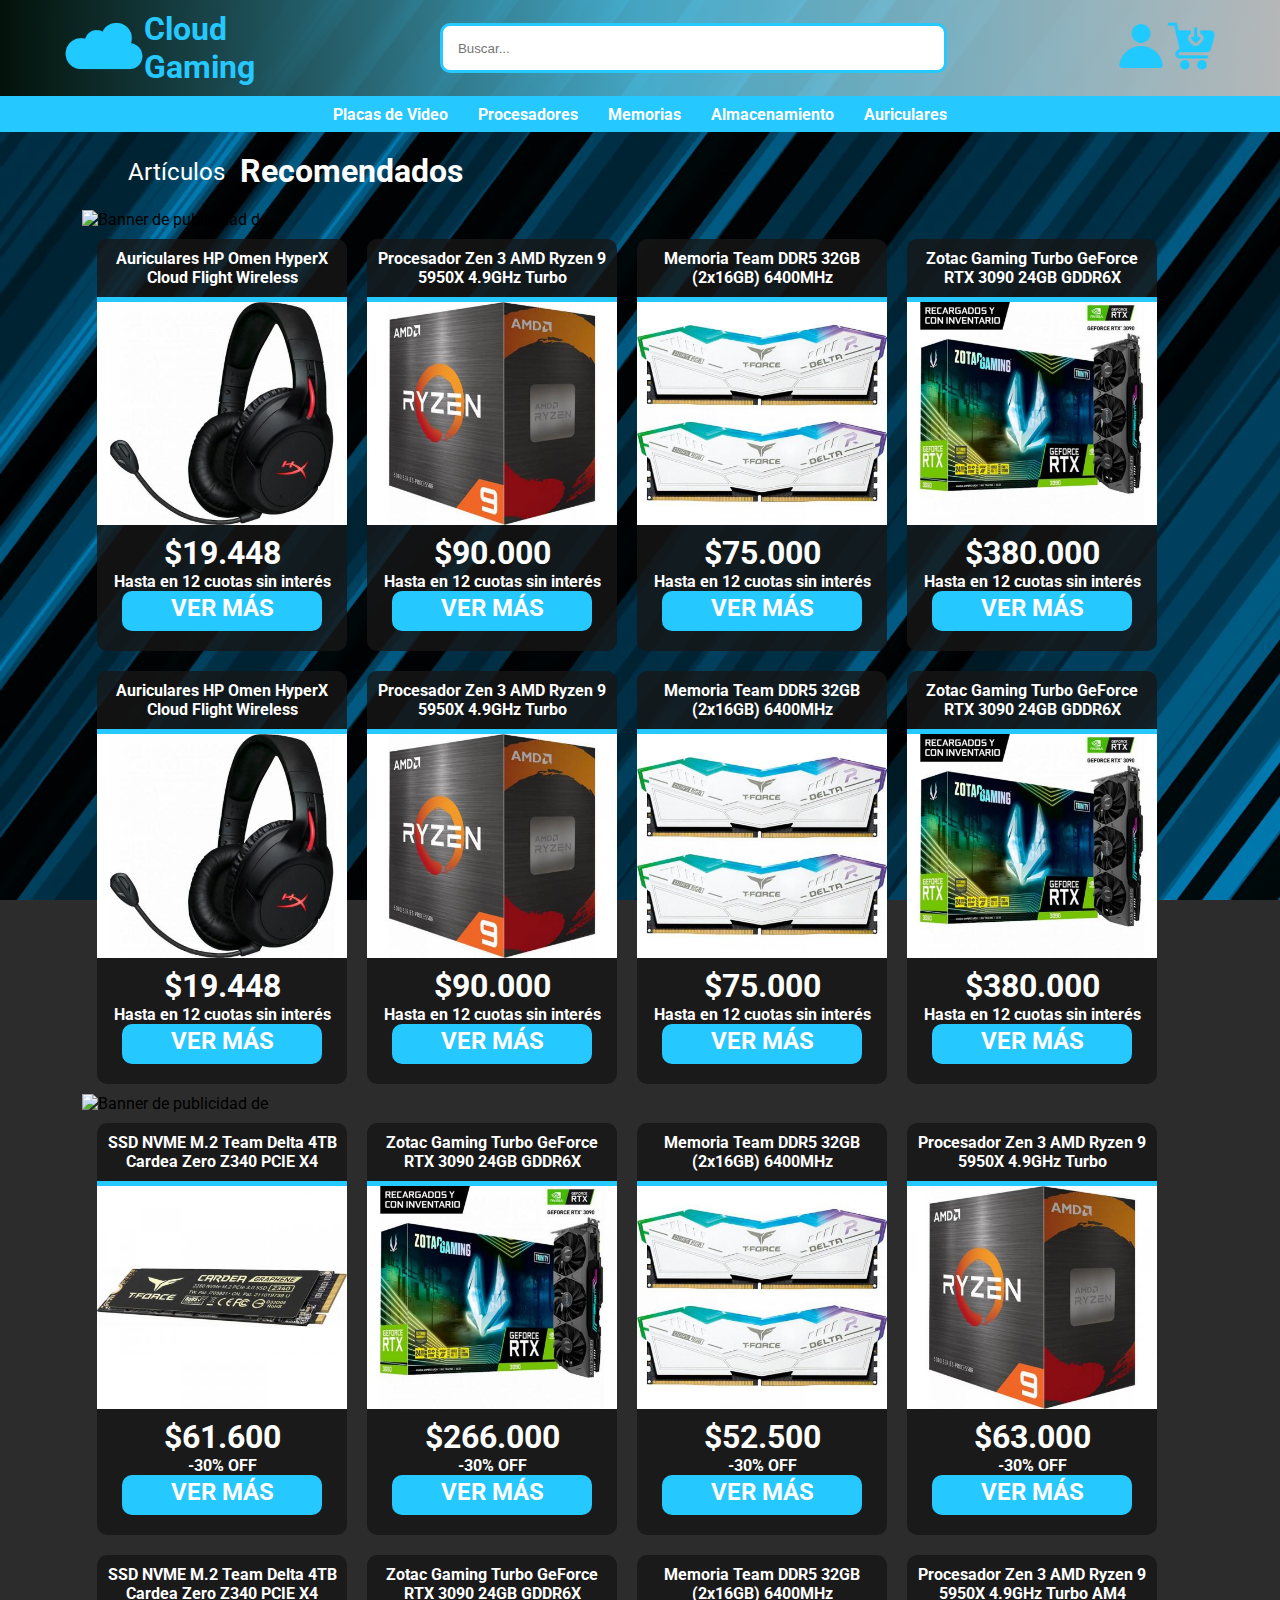
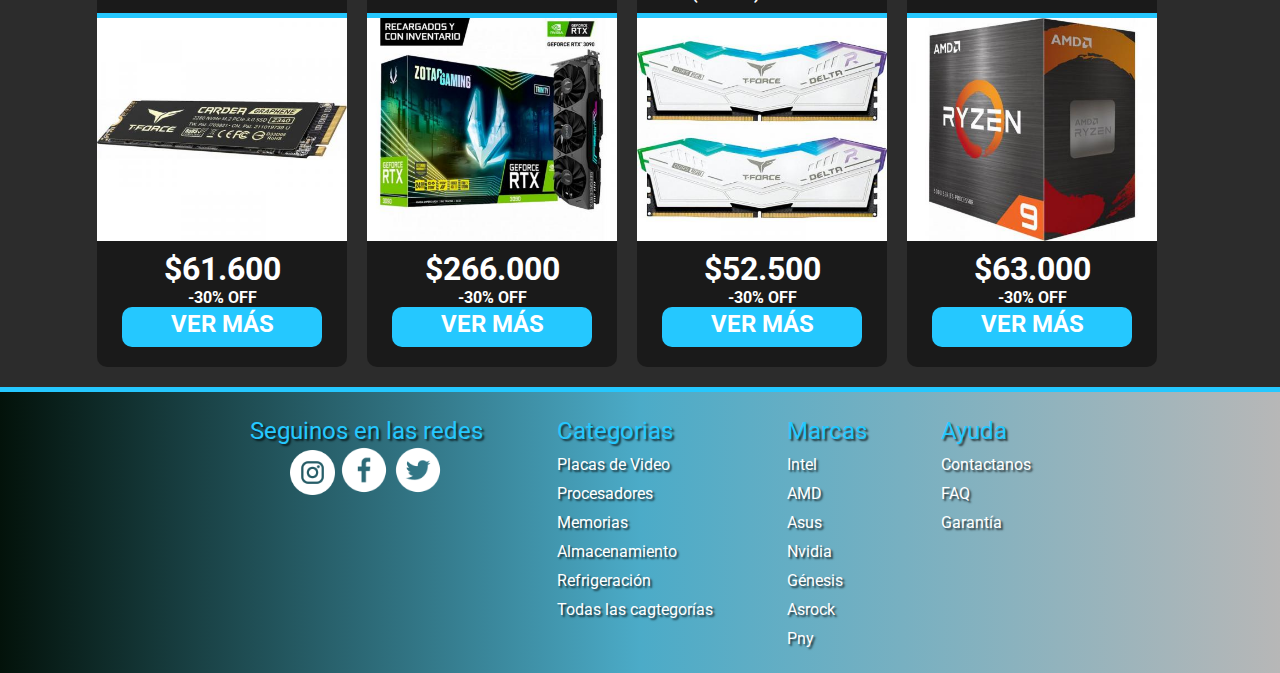
==== commit b7cdda7c: "version 0.90" ====
--- a/index.html
+++ b/index.html
@@ -84,7 +84,7 @@
       <section class="section-flex">
         <div class="publicaciones">
           <div class="banner">
-            <img src="images/images/banner-recomendados.png" width="100%" alt="Banner de publicidad de">
+            <img src="https://i.imgur.com/BwGGis4.jpg" width="100%" alt="Banner de publicidad de">
           </div>
           <div class="articulos">
             <div class="descripcion">
@@ -121,7 +121,7 @@
           </div>
           <div class="articulos">
             <div class="descripcion">
-              <a href="images/images/6h8p4q.jpg" target="_blank">Zotac Gaming GeForce RTX 3090 24GB GDDR6X</a>
+              <a href="images/images/6h8p4q.jpg" target="_blank">Zotac Gaming Turbo GeForce RTX 3090 24GB GDDR6X</a>
             </div>
             <a href="images/images/6h8p4q.jpg" target="_blank"><img src="images/images/RTX-3090.jpg" alt=""></a>
             <p class="precio">$380.000</p>
@@ -165,7 +165,7 @@
           </div>
           <div class="articulos">
             <div class="descripcion">
-              <a href="images/images/6h8p4q.jpg" target="_blank">Zotac Gaming GeForce RTX 3090 24GB GDDR6X</a>
+              <a href="images/images/6h8p4q.jpg" target="_blank">Zotac Gaming Turbo GeForce RTX 3090 24GB GDDR6X</a>
             </div>
             <a href="images/images/6h8p4q.jpg" target="_blank"><img src="images/images/RTX-3090.jpg" alt=""></a>
             <p class="precio">$380.000</p>
@@ -175,11 +175,11 @@
             </div>
           </div>
           <div class="separador">
-            <img src="images/images/banner-ofertas.png" width="100%" alt="Banner de publicidad de">
-          </div>
-          <div class="articulos">
-            <div class="descripcion">
-              <a href="images/images/6h8p4q.jpg" target="_blank">SSD NVME M.2 Team 4TB Cardea Zero Z340 PCIE X4</a>
+            <img src="https://i.imgur.com/uLXnYc4.jpg" width="100%" alt="Banner de publicidad de">
+          </div>
+          <div class="articulos">
+            <div class="descripcion">
+              <a href="images/images/6h8p4q.jpg" target="_blank">SSD NVME M.2 Team Delta 4TB Cardea Zero Z340 PCIE X4</a>
             </div>
             <a href="images/images/6h8p4q.jpg" target="_blank"><img src="images/images/ssd-nvme-delta-4tb.jpg" width="250px" alt=""></a>
             <p class="precio">$61.600</p>
@@ -190,7 +190,7 @@
           </div>
           <div class="articulos">
             <div class="descripcion">
-              <a href="images/images/6h8p4q.jpg" target="_blank">Zotac Gaming GeForce RTX 3090 24GB GDDR6X</a>
+              <a href="images/images/6h8p4q.jpg" target="_blank">Zotac Gaming Turbo GeForce RTX 3090 24GB GDDR6X</a>
             </div>
             <a href="images/images/6h8p4q.jpg" target="_blank"><img src="images/images/RTX-3090.jpg" alt=""></a>
             <p class="precio">$266.000</p>
@@ -223,7 +223,7 @@
           </div>
           <div class="articulos">
             <div class="descripcion">
-              <a href="images/images/6h8p4q.jpg" target="_blank">SSD NVME M.2 Team 4TB Cardea Zero Z340 PCIE X4</a>
+              <a href="images/images/6h8p4q.jpg" target="_blank">SSD NVME M.2 Team Delta 4TB Cardea Zero Z340 PCIE X4</a>
             </div>
             <a href="images/images/6h8p4q.jpg" target="_blank"><img src="images/images/ssd-nvme-delta-4tb.jpg" alt=""></a>
             <p class="precio">$61.600</p>
@@ -234,7 +234,7 @@
           </div>
           <div class="articulos">
             <div class="descripcion">
-              <a href="images/images/6h8p4q.jpg" target="_blank">Zotac Gaming GeForce RTX 3090 24GB GDDR6X</a>
+              <a href="images/images/6h8p4q.jpg" target="_blank">Zotac Gaming Turbo GeForce RTX 3090 24GB GDDR6X</a>
             </div>
             <a href="images/images/6h8p4q.jpg" target="_blank"><img src="images/images/RTX-3090.jpg" alt=""></a>
             <p class="precio">$266.000</p>
--- a/css/styles.css
+++ b/css/styles.css
@@ -1,113 +1,158 @@
+@charset "UTF-8";
+@import url("https://fonts.googleapis.com/css2?family=Roboto:ital,wght@0,300;0,700;0,900;1,300;1,700;1,900&display=swap");
 * {
-    margin: 0;
-    padding: 0;
-    box-sizing: border-box;
+  margin: 0;
+  padding: 0;
+  box-sizing: border-box;
 }
 
 :root {
   --color-primario: #25C8FF;
   --color-secundario: white;
-  --color-oscuro: rgb(22, 22, 22);
-}
-
-@import url('https://fonts.googleapis.com/css2?family=Roboto:ital,wght@0,300;0,700;0,900;1,300;1,700;1,900&display=swap');
+  --color-oscuro: rgba(22, 22, 22, 0.8);
+}
+
 /*---------------------------------------------------------------*/
 /*-----------GRIDS-----------*/
 #grids {
   display: grid;
   grid-template-columns: 1fr;
   grid-template-rows: 1fr 1fr 100fr 1fr;
-  grid-template-areas:
-  "cabeza"
-  "baner"
-  "publicaciones"
-  "pie";
-}
-/*-----------NOMBRES-GRIDS-----------*/
-.encabezado {
+  grid-template-areas: "cabeza" "baner" "publicaciones" "pie";
+}
+#grids .encabezado {
   grid-area: cabeza;
 }
-.banner {
+#grids .banner {
   grid-area: baner;
 }
-.contenido {
-  grid-area: publicaciones
-}
-.pie-pagina {
+#grids .contenido {
+  grid-area: publicaciones;
+}
+#grids .pie-pagina {
   grid-area: pie;
 }
 
-
-
-
-
-/*---------------------------------------------------------------*/
-/*---------------------------------------------------------------*/
-/*---------------------------------------------------------------*/
-/*---------------------------------------------------------------*/
+/*-----------FUENTES----------*/
+.x-large {
+  font-size: x-large;
+  color: var(--color-primario);
+  font-weight: normal;
+  text-shadow: 2px 2px 2px rgba(0, 0, 0, 0.7);
+}
+
+.bold {
+  font-weight: bold;
+}
+
+.sin-estilo {
+  text-decoration: none;
+  list-style: none;
+  color: var(--color-secundario);
+}
+
+/*-----------HEADER-----------*/
+.header-flex2 {
+  background: rgb(3, 18, 10);
+  background: linear-gradient(90deg, rgb(3, 18, 10) 0%, rgba(81, 194, 228, 0.8477766106) 50%, rgba(190, 190, 190, 0.9542191877) 100%);
+}
+
+.header-superior {
+  display: flex;
+  width: 90%;
+  margin: 0 auto;
+}
+
+.logo-nombre { /*--NUBE.PNG--*/
+  display: flex;
+  align-items: center;
+}
+
+.cloud-gaming { /*--CLOUD GAMING--*/
+  text-decoration: none;
+  color: var(--color-primario);
+  font-size: xx-large;
+  font-weight: bold;
+  margin: 10px 0px 10px 0px;
+}
+.cloud-gaming a:hover {
+  color: var(--color-primario);
+}
+
+.barra-busqueda { /*--BARRA BUSQUEDA--*/
+  display: flex;
+  justify-content: center;
+  align-items: center;
+  flex-direction: row;
+  width: 100%;
+}
+.barra-busqueda input {
+  padding: 15px;
+  border-radius: 10px;
+  min-width: 5%;
+  width: 60%;
+  height: 50px;
+  border: solid 3px;
+  border-color: var(--color-primario);
+}
+
+.header-icons { /*--ICONS.PNG--*/
+  display: flex;
+  flex-direction: row;
+  align-items: center;
+}
+
+.tamaño-iconos {
+  width: 50px;
+  height: 50px;
+}
+
+/*-----------FOOTER-----------*/
+footer {
+  border-top: solid 5px;
+  border-color: var(--color-primario);
+  background: rgb(3, 18, 10);
+  background: linear-gradient(90deg, rgb(3, 18, 10) 0%, rgba(81, 194, 228, 0.8477766106) 50%, rgba(190, 190, 190, 0.9542191877) 100%);
+}
+
+.padre1 {
+  display: flex;
+  justify-content: center;
+}
+
+.separacion {
+  margin: 15px 3vh;
+}
+.separacion a:hover {
+  color: var(--color-primario);
+}
+
+.sin-estilo li {
+  margin: 10px;
+  text-shadow: 2px 2px 2px rgba(0, 0, 0, 0.7);
+}
+
+.seguinos {
+  text-align: center;
+  margin: 10px;
+  text-decoration: none;
+}
+
+.mobile {
+  display: flex;
+}
+
 /*-----------BODY-----------*/
 body {
-  font-family: 'Roboto', sans-serif;
+  font-family: "Roboto", sans-serif;
   background-color: rgb(44, 44, 44);
   background-attachment: fixed;
   background-size: cover;
-  background-image: url(../images/images/abstract-blue-line-speed-dynamic-on-black-background-illustration-vector_waifu2x_art_noise3_scale_tta_1.png);
+  background-image: url(../images/images/abstract-blue-line-speed-dynamic-on-black-background-illustration-vector_waifu2x_art_noise3_scale_tta_1-min.jpg);
   width: 100%;
   height: 100vh;
 }
 
-/*---------------------------------------------------------------*/
-/*-----------HEADER-----------*/
-.header-flex2 {
-  background: rgb(3,18,10);
-  background: linear-gradient(90deg, rgba(3,18,10,1) 0%, rgba(81,194,228,0.8477766106442577) 50%, rgba(190,190,190,0.9542191876750701) 100%);  
-  }
-  .header-superior {
-    display: flex;
-    width: 90%;
-    margin: 0 auto;
-  }
-    .logo-nombre {   /*--NUBE.PNG--*/
-      display: flex;
-      align-items: center;
-    }
-        .cloud-gaming {   /*--CLOUD GAMING--*/
-          text-decoration: none;
-          color: var(--color-primario);
-          font-size: xx-large;
-          font-weight: bold;
-          margin: 10px 0px 10px 0px;
-        }
-        .cloud-gaming a:hover {
-          color: var(--color-primario);
-        }
-        .barra-busqueda { /*--BARRA BUSQUEDA--*/
-          display: flex;
-          justify-content: center;
-          align-items: center;
-          flex-direction: row;
-          width: 100%;
-        }
-          .barra-busqueda input {
-            padding: 15px;
-            border-radius: 10px;
-            min-width: 5%;
-            width: 60%;
-            height: 50px;
-            border: solid 3px;
-            border-color: var(--color-primario);
-          }
-          .header-icons {   /*--ICONS.PNG--*/
-            display: flex;
-            flex-direction: row;
-            align-items: center;
-          }
-          .tamaño-iconos {
-            width: 50px;
-            height: 50px;
-          }
-
-/*---------------------------------------------------------------*/
 /*-----------MAIN-------------*/
 .menu-lat {
   display: flex;
@@ -123,6 +168,7 @@
   border-color: var(--color-primario);
   margin: 30px 0px 0px 0px;
 }
+
 .banner {
   display: flex;
   justify-content: center;
@@ -130,11 +176,12 @@
   width: 100%;
   margin-top: 10px;
 }
-.banner img {   /*--BANNER.PNG--*/
+.banner img { /*--BANNER.PNG--*/
   display: block;
   width: 100%;
   max-width: 1100px;
 }
+
 .separador {
   display: flex;
   justify-content: center;
@@ -145,10 +192,12 @@
   width: 100%;
   max-width: 1100px;
 }
+
 .section-flex { /*--PUBLICACIONES--*/
-    display: flex;
-    justify-content: center;
-}
+  display: flex;
+  justify-content: center;
+}
+
 .publicaciones {
   display: flex;
   justify-content: center;
@@ -158,279 +207,231 @@
   margin-right: 2%;
   max-width: 1110px;
 }
-    .articulos { /*--CAJAS DE PUBLICACIONES--*/
-        flex-direction: row;
-        display: flex;
-        flex-wrap: wrap;
-        flex-direction: column;
-        margin: 10px;
-        text-align: center;
-        border-radius: 10px;
-        width: 250px;
-        background-color: var(--color-oscuro);
-    }
-      .descripcion {
-        display: flex;
-        align-items: flex-start;
-      }
-      .descripcion a {
-        text-decoration: none;
-        font-weight: bold;
-        padding: 10px;
-        color: var(--color-secundario);
-        border-bottom: solid 5px;
-        border-color: var(--color-primario);
-      }
-      .articulos a:hover {
-        color: var(--color-primario);
-      }
-      .articulos a img {
-        width: 250px;
-      }
-      .precio {
-        margin: 5px 5px 0px 5px;
-        text-align: center;
-        font-weight: bold;
-        font-size: xx-large;
-        color: var(--color-secundario);
-      }
-        
-     .cuotas {
-        font-weight: bold;
-        color: var(--color-secundario);
-     }
-      .ver-mas {
-        display: flex;
-        justify-content: center;
-        height: 40px;
-        margin: 0px 0px 20px 0px;
-      }
-      .ver-mas a {
-        font-size: x-large;
-        font-weight: bold;
-        text-decoration: none;
-        padding: 3px 0px 0px 0px;
-        background-color: var(--color-primario);
-        color: var(--color-secundario);
-        width: 80%;
-        border-radius: 10px;
-      }
-
-        .ver-mas a:hover {
-          background-color: var(--color-secundario);
-          color: var(--color-primario);
-        }
-
-
-/*---------------------------------------------------------------*/
-/*-----------FOOTER-----------*/
-footer {
-  border-top: solid 5px;
+
+.articulos { /*--CAJAS DE PUBLICACIONES--*/
+  flex-direction: row;
+  display: flex;
+  flex-wrap: wrap;
+  flex-direction: column;
+  margin: 10px;
+  text-align: center;
+  border-radius: 10px;
+  width: 250px;
+  background-color: var(--color-oscuro);
+}
+.articulos a:hover {
+  color: var(--color-primario);
+}
+.articulos a img {
+  width: 250px;
+}
+
+.descripcion {
+  display: flex;
+  align-items: flex-start;
+}
+.descripcion a {
+  text-decoration: none;
+  font-weight: bold;
+  padding: 10px;
+  color: var(--color-secundario);
+  border-bottom: solid 5px;
   border-color: var(--color-primario);
-  background: rgb(3,18,10);
-  background: linear-gradient(90deg, rgba(3,18,10,1) 0%, rgba(81,194,228,0.8477766106442577) 50%, rgba(190,190,190,0.9542191876750701) 100%);
-}
-
-  .padre1 {
-    display: flex;
-    justify-content: center;
-  }
-    .separacion {
-      margin: 15px 3vh;
-    }
-      .separacion a:hover {
-      color: var(--color-primario);
-      }
-    .sin-estilo li {
-      margin: 10px;
-      text-shadow: 2px 2px 2px rgba(0,0,0,0.7);
-    }
-      .seguinos {
-        text-align: center;
-        margin: 10px;
-        text-decoration: none;
-      }
-  .mobile {
-  display: flex;
-  }
-/*---------------------------------------------------------------*/
+}
+
+.precio {
+  margin: 5px 5px 0px 5px;
+  text-align: center;
+  font-weight: bold;
+  font-size: xx-large;
+  color: var(--color-secundario);
+}
+
+.cuotas {
+  font-weight: bold;
+  color: var(--color-secundario);
+}
+
+.ver-mas {
+  display: flex;
+  justify-content: center;
+  height: 40px;
+  margin: 0px 0px 20px 0px;
+}
+.ver-mas a {
+  font-size: x-large;
+  font-weight: bold;
+  text-decoration: none;
+  padding: 3px 0px 0px 0px;
+  background-color: var(--color-primario);
+  color: var(--color-secundario);
+  width: 80%;
+  border-radius: 10px;
+}
+.ver-mas a:hover {
+  background-color: var(--color-secundario);
+  color: var(--color-primario);
+}
+
+.publicaciones-contacto {
+  width: 1100px;
+  display: flex;
+  flex-direction: row;
+  flex-wrap: wrap;
+  justify-content: center;
+  padding: 10px;
+}
+
+.articulos-contacto {
+  flex-direction: row;
+  display: flex;
+  flex-wrap: wrap;
+  flex-direction: column;
+  margin: 10px;
+  text-align: center;
+  border-radius: 10px;
+  width: 70%;
+  background-color: var(--color-oscuro);
+  border: solid 2px;
+  border-color: var(--color-primario);
+}
+
+.titulo-contacto {
+  text-align: center;
+  text-decoration: none;
+  font-size: larger;
+  font-weight: bold;
+  color: var(--color-secundario);
+  padding: 10px 0px 10px 0px;
+}
+
+.descripcion-contacto {
+  text-align: center;
+  color: var(--color-secundario);
+  padding: 10px;
+}
+
+.formulario {
+  padding: 10px;
+  margin: 5px;
+  border-radius: 10px;
+  border: solid 2px;
+  width: 60%;
+  border-color: var(--color-primario);
+  color: rgb(128, 128, 128);
+  background-color: var(--color-oscuro);
+  font-family: "Roboto" sans-serif;
+}
+.formulario:hover {
+  border-color: var(--color-secundario);
+}
+
+.textarea {
+  padding: 10px;
+  margin: 5px;
+  min-width: 5rem;
+  min-height: 5rem;
+  max-width: 35rem;
+  max-height: 35rem;
+  width: 60%;
+  border-radius: 10px;
+  border: solid 2px;
+  border-color: var(--color-primario);
+  color: rgb(128, 128, 128);
+  background-color: var(--color-oscuro);
+  font-family: "Roboto" sans-serif;
+}
+
+.checkbox {
+  display: flex;
+  justify-content: center;
+  align-items: center;
+  color: rgb(128, 128, 128);
+  margin: 10px 0px 15px 0px;
+}
+
+.terminos {
+  margin: 0px 0px 0px 15px;
+}
+
+.enviar {
+  padding: 10px;
+  margin: 5px 0px 25px 0px;
+  border: solid 2px;
+  border-radius: 10px;
+  font-size: larger;
+  font-weight: bold;
+  width: 60%;
+  border-color: var(--color-primario);
+  color: var(--color-secundario);
+  background-color: var(--color-primario);
+  font-family: "Roboto" sans-serif;
+}
+.enviar:hover {
+  background-color: var(--color-secundario);
+  color: var(--color-primario);
+  cursor: pointer;
+}
+
 /*-----------FAQ-----------*/
 .publicaciones-faq {
-  width: 1100px;
+  width: 80%;
   display: flex;
   flex-direction: row;
   flex-wrap: wrap;
   justify-content: center;
   padding: 10px;
 }
-  .articulos-faq {
-      flex-direction: row;
-      display: flex;
-      flex-wrap: wrap;
-      flex-direction: column;
-      margin: 10px;
-      text-align: center;
-      border-radius: 10px;
-      width: 400px;
-      background-color: var(--color-oscuro);
-      border: solid 2px;
-      border-color: var(--color-primario);
-  }
-      .articulos-faq div img {
-        width: 96px;
-      }
-      .titulo-faq {
-          text-align: center;
-          text-decoration: none;
-          font-size: larger;
-          font-weight: bold;
-          color: var(--color-secundario);
-          padding: 10px 0px 10px 0px;
-      }
-          
-      .descripcion-faq {
-          text-align: center;
-          color: var(--color-secundario);
-          padding: 10px;
-      }
-/*---------------------------------------------------------------*/
-/*-----------CONTACTANOS-----------*/
-.publicaciones-contacto {
-  width: 1100px;
-  display: flex;
-  flex-direction: row;
-  flex-wrap: wrap;
-  justify-content: center;
+
+.articulos-faq {
+  display: flex;
+  flex-direction: column;
+  margin: 10px;
+  text-align: center;
+  border-radius: 10px;
+  width: 30%;
+  min-width: 350px;
+  background-color: var(--color-oscuro);
+  border: solid 2px;
+  border-color: var(--color-primario);
+}
+.articulos-faq div img {
+  width: 96px;
+}
+
+.titulo-faq {
+  text-align: center;
+  text-decoration: none;
+  font-size: larger;
+  font-weight: bold;
+  color: var(--color-secundario);
+  padding: 10px 0px 10px 0px;
+}
+
+.descripcion-faq {
+  text-align: center;
+  color: var(--color-secundario);
   padding: 10px;
 }
-  .articulos-contacto {
-      flex-direction: row;
-      display: flex;
-      flex-wrap: wrap;
-      flex-direction: column;
-      margin: 10px;
-      text-align: center;
-      border-radius: 10px;
-      width: 70%;
-      background-color: var(--color-oscuro);
-      border: solid 2px;
-      border-color: var(--color-primario);
-    }
-      .titulo-contacto {
-        text-align: center;
-        text-decoration: none;
-        font-size: larger;
-        font-weight: bold;
-        color: var(--color-secundario);
-        padding: 10px 0px 10px 0px;
-      }
-      .descripcion-contacto {
-        text-align: center;
-        color: var(--color-secundario);
-        padding: 10px;
-      }
-      .formulario {
-        padding: 10px;
-        margin: 5px;
-        border-radius: 10px;
-        border: solid 2px;
-        width: 60%;
-        border-color: var(--color-primario);
-        color: rgb(128, 128, 128);
-        background-color: var(--color-oscuro);
-        font-family: 'Roboto' sans-serif;
-      }
-      .formulario:hover {
-        border-color: var(--color-secundario);
-      }
-      .textarea {
-        padding: 10px;
-        margin: 5px;
-        min-width: 5rem;
-        min-height: 5rem;
-        max-width: 35rem;
-        max-height: 35rem;
-        width: 60%;
-        border-radius: 10px;
-        border: solid 2px;
-        border-color: var(--color-primario);
-        color: rgb(128, 128, 128);
-        background-color: var(--color-oscuro);
-        font-family: 'Roboto' sans-serif;
-      }
-      .checkbox {
-        display: flex;
-        justify-content: center;
-        color: rgb(128, 128, 128);
-        margin: 10px 0px 15px 0px;
-      }
-      .terminos {
-        margin: 0px 0px 0px 15px;
-      }
-      .enviar {
-        padding: 10px;
-        margin: 5px;
-        border: solid 2px;
-        border-radius: 10px;
-        font-size: larger;
-        font-weight: bold;
-        width: 60%;
-        border-color: var(--color-primario);
-        color: var(--color-secundario);
-        background-color: var(--color-primario);
-        font-family: 'Roboto' sans-serif;
-      }
-      .enviar:hover {
-        background-color: var(--color-secundario);
-        color: var(--color-primario);
-        cursor: pointer;
-      }
-
-/*---------------------------------------------------------------*/
-/*-----------FUENTES----------*/
-.x-large {
-    font-size: x-large;
-    color:var(--color-primario);
-    font-weight: normal;
-    text-shadow: 2px 2px 2px rgba(0,0,0,0.7);
-}
-.bold {
-    font-weight: bold;
-}
-.sin-estilo {
-    text-decoration: none;
+
+@media (min-width: 1024px) {
+  /*-----------HEADER-----------*/
+  .header-flex {
+    border-bottom: solid 5px;
+    border-color: var(--color-primario);
+  }
+  .nav-smartphone {
+    display: none;
+  }
+  .menu-nav ul {
+    display: flex;
+    justify-content: center;
+    align-items: center;
+    width: 100%;
+    height: 36px;
     list-style: none;
-    color: var(--color-secundario);
-}
-
-
-
-
-
-
-/*------------------------RESPONSIVE DESING----------------------*/
-/*------------------------RESPONSIVE DESING----------------------*/
-/*------------------------RESPONSIVE DESING----------------------*/
-/*------------------------RESPONSIVE DESING----------------------*/
-/*-----------DESKTOP----------*/
-@media (min-width: 1024px) {
-/*-----------HEADER-----------*/
-.header-flex {
-  border-bottom: solid 5px;
-  border-color: var(--color-primario);
-}
-.nav-smartphone {
-  display: none;
-}
-.menu-nav ul {
-  display: flex;
-  justify-content: center;
-  align-items: center;
-  width: 100%;
-  height: 36px;
-  list-style: none;
-  background-color: var(--color-primario);
-}
+    background-color: var(--color-primario);
+  }
   .menu-button a {
     display: flex;
     justify-content: center;
@@ -442,7 +443,7 @@
     height: 100%;
     transition: 0.3s;
   }
-  .menu-button a:hover{
+  .menu-button a:hover {
     background-color: #ffffff;
     color: var(--color-primario);
     border-radius: 5px;
@@ -452,27 +453,27 @@
     animation: slide-top 0.3s linear both;
     transform: scale(1.5);
   }
-    @keyframes slide-top {
-      0% {
-        -webkit-transform: translateY(0);
-                transform: translateY(0);
-      }
-      50% {
-        -webkit-transform: translateY(-12px);
-                transform: translateY(-12px);
-      }
-      100% {
-        -webkit-transform: translateY(0);
-                transform: translateY(0);
-      }
+  @keyframes slide-top {
+    0% {
+      -webkit-transform: translateY(0);
+      transform: translateY(0);
     }
-/*-----------MAIN-----------*/
-.titulo-flex { /*--TITULO MAIN--*/
-  display: flex;
-  margin: 0% 0% 0% 10%;
-  font-size: x-large;
-  color: var(--color-secundario);
-  padding: 20px 0px 0px 0px;
+    50% {
+      -webkit-transform: translateY(-12px);
+      transform: translateY(-12px);
+    }
+    100% {
+      -webkit-transform: translateY(0);
+      transform: translateY(0);
+    }
+  }
+  /*-----------MAIN-----------*/
+  .titulo-flex { /*--TITULO MAIN--*/
+    display: flex;
+    margin: 0% 0% 0% 10%;
+    font-size: x-large;
+    color: var(--color-secundario);
+    padding: 20px 0px 0px 0px;
   }
   .articulos-titulo {
     padding: 6px 0px 0px 0px;
@@ -484,16 +485,13 @@
     margin: 0px 15px;
   }
 }
-
-/*---------------------------------------------------------------*/
-/*-----------TABLET----------*/
 @media (min-width: 731px) and (max-width: 1023px) {
-/*-----------HEADER-----------*/
+  /*-----------HEADER-----------*/
   .header-flex {
     border-bottom: solid 5px;
     border-color: var(--color-primario);
   }
-  .nav-smartphone{
+  .nav-smartphone {
     display: none;
   }
   .menu-nav ul {
@@ -505,49 +503,49 @@
     list-style: none;
     background-color: var(--color-primario);
   }
-    .menu-button a {
-      display: flex;
-      justify-content: center;
-      text-decoration: none;
-      font-size: 16px;
-      font-weight: bold;
-      color: var(--color-secundario);
-      padding: 8px 15px;
-      height: 100%;
-      transition: 0.3s;
+  .menu-button a {
+    display: flex;
+    justify-content: center;
+    text-decoration: none;
+    font-size: 16px;
+    font-weight: bold;
+    color: var(--color-secundario);
+    padding: 8px 15px;
+    height: 100%;
+    transition: 0.3s;
+  }
+  .menu-button a:hover {
+    background-color: #ffffff;
+    color: var(--color-primario);
+    border-radius: 5px;
+    border-color: var(--color-primario);
+    padding: 16px 15px;
+    -webkit-animation: 0.3s linear both;
+    animation: slide-top 0.3s linear both;
+    transform: scale(1.5);
+  }
+  @keyframes slide-top {
+    0% {
+      -webkit-transform: translateY(0);
+      transform: translateY(0);
     }
-    .menu-button a:hover{
-      background-color: #ffffff;
-      color: var(--color-primario);
-      border-radius: 5px;
-      border-color: var(--color-primario);
-      padding: 16px 15px;
-      -webkit-animation: 0.3s linear both;
-      animation: slide-top 0.3s linear both;
-      transform: scale(1.5);
+    50% {
+      -webkit-transform: translateY(-12px);
+      transform: translateY(-12px);
     }
-      @keyframes slide-top {
-        0% {
-          -webkit-transform: translateY(0);
-                  transform: translateY(0);
-        }
-        50% {
-          -webkit-transform: translateY(-12px);
-                  transform: translateY(-12px);
-        }
-        100% {
-          -webkit-transform: translateY(0);
-                  transform: translateY(0);
-        }
-      }
-/*-----------MAIN-----------*/
-.titulo-flex { /*--TITULO MAIN--*/
-  display: flex;
-  margin: 0% 0% 0% 10%;
-  font-size: x-large;
-  color: var(--color-secundario);
-  padding: 20px 0px 0px 0px;
-}
+    100% {
+      -webkit-transform: translateY(0);
+      transform: translateY(0);
+    }
+  }
+  /*-----------MAIN-----------*/
+  .titulo-flex { /*--TITULO MAIN--*/
+    display: flex;
+    margin: 0% 0% 0% 10%;
+    font-size: x-large;
+    color: var(--color-secundario);
+    padding: 20px 0px 0px 0px;
+  }
   .articulos-titulo {
     padding: 6px 0px 0px 0px;
   }
@@ -557,87 +555,84 @@
     color: var(--color-secundario);
     margin: 0px 15px;
   }
-.menu-lat {
-  display: none;
-}
-.publicaciones {
-  width: 100%;
-  display: flex;
-  flex-direction: row;
-  flex-wrap: wrap;
-  justify-content: center;
-  padding: 10px;
-}
-.articulos { /*--CAJAS DE PUBLICACIONES--*/
-  margin: 5px;
-  border-radius: 10px;
-  width: 200px;
-}
-.articulos a img {
-  width: 200px;
-}
-.descripcion a {
-  border-bottom: solid 10px;
-  border-color: var(--color-primario);
-  padding: 10px;
-}
-.precio {
-  font-size: x-large;
-}
-.ver-mas a {
-  padding: 6px 0px 2px 0px;
-  font-size: 20px;
-}
-/*-----------FOOTER-----------*/
-.padre1 {
-  flex-direction: column;
-}  
-.categorias {
-  display: none;
-}
-.mobile {
-  display: flex;
-  justify-content: center;
-  margin: 0 auto;
-  width: 100%;
-}
-}
-/*---------------------------------------------------------------*/
-/*-----------SMARTPHONE----------*/
+  .menu-lat {
+    display: none;
+  }
+  .publicaciones {
+    width: 100%;
+    display: flex;
+    flex-direction: row;
+    flex-wrap: wrap;
+    justify-content: center;
+    padding: 10px;
+  }
+  .articulos { /*--CAJAS DE PUBLICACIONES--*/
+    margin: 5px;
+    border-radius: 10px;
+    width: 200px;
+  }
+  .articulos a img {
+    width: 200px;
+  }
+  .descripcion a {
+    border-bottom: solid 10px;
+    border-color: var(--color-primario);
+    padding: 10px;
+  }
+  .precio {
+    font-size: x-large;
+  }
+  .ver-mas a {
+    padding: 6px 0px 2px 0px;
+    font-size: 20px;
+  }
+  /*-----------FOOTER-----------*/
+  .padre1 {
+    flex-direction: column;
+  }
+  .categorias {
+    display: none;
+  }
+  .mobile {
+    display: flex;
+    justify-content: center;
+    margin: 0 auto;
+    width: 100%;
+  }
+}
 @media (min-width: 392px) and (max-width: 730px) {
-/*-----------HEADER-----------*/
-.cloud-gaming {
-  display: none;
-}
-.menu-nav ul { /*--BARRA DE NAVEGACION--*/
-  display: none;
-}
-.color-nav-mobile {
-  background-color: var(--color-primario);
-}
-.sin-borde {
-  border: none;
-}
-.menu-mobile a {
-  display: flex;
-  justify-content: center;
-  color: var(--color-secundario);
-  text-decoration: none;
-  font-weight: bold;
-  font-size: 20px;
-  padding: 14px 0px 14px 0px;
-}
+  /*-----------HEADER-----------*/
+  .cloud-gaming {
+    display: none;
+  }
+  .menu-nav ul { /*--BARRA DE NAVEGACION--*/
+    display: none;
+  }
+  .color-nav-mobile {
+    background-color: var(--color-primario);
+  }
+  .sin-borde {
+    border: none;
+  }
+  .menu-mobile a {
+    display: flex;
+    justify-content: center;
+    color: var(--color-secundario);
+    text-decoration: none;
+    font-weight: bold;
+    font-size: 20px;
+    padding: 14px 0px 14px 0px;
+  }
   .navbar-light .navbar-toggler-icon {
     background-image: url(../images/icon/more.png); /*-----------CAMBIE ICONO DE HAMBURGUESA DEL MENU BOOTSTRAP------------------------------*/
   }
-/*-----------MAIN-----------*/
-
-.titulo-flex { /*--TITULO MAIN--*/
-  display: flex;
-  margin: 0% 0% 0% 3%;
-  color: var(--color-secundario);
-  padding: 20px 0px 0px 0px;
-}
+  /*-----------MAIN-----------*/
+  .titulo-flex { /*--TITULO MAIN--*/
+    display: flex;
+    margin: 0% 0% 0% 3%;
+    color: var(--color-secundario);
+    padding: 20px 0px 0px 0px;
+  }
   .articulos-titulo {
     padding: 2px 0px 0px 0px;
   }
@@ -664,27 +659,6 @@
   }
   .precio {
     font-size: x-large;
-  }
-
-  .ver-mas a {
-    padding: 4px 0px 2px 0px;
-    font-size: 17px;
-  }
-/*-----------FOOTER-----------*/
-  .padre1 {
-    flex-direction: column;
-  }
-  .categorias {
-    display: none;
-  }
-  .separacion {
-    margin: 10px;
-  }
-  .mobile {
-    display: flex;
-    justify-content: center;
-    margin: 0 auto;
-    width: 100%;
   }
   .ver-mas {
     padding: 4px 2px 4px 2px;
@@ -692,46 +666,64 @@
     font-size: 16px;
     border-radius: 5px;
   }
+  .ver-mas a {
+    padding: 4px 0px 2px 0px;
+    font-size: 17px;
+  }
   /*-----------FOOTER-----------*/
-.articulos-contacto {
-  width: 100%;
-}
-.formulario {
-  width: 90%;
-}
-.textarea {
-  width: 90%;
-}
-.terminos {
-  width: 70%;
-  margin: 0px 0px 0px 5px;
-}
-.enviar {
-  margin-bottom: 15px;
-  font-size: 15px;
-  width: 80%;
-}
-/*-----------FAQ-----------*/
-.articulos-faq {
-  width: 90%;
-}
-}
-/*---------------------------------------------------------------*/
-/*-----------SMALL-SMARTPHONE----------*/
+  .padre1 {
+    flex-direction: column;
+  }
+  .categorias {
+    display: none;
+  }
+  .separacion {
+    margin: 10px;
+  }
+  .mobile {
+    display: flex;
+    justify-content: center;
+    margin: 0 auto;
+    width: 100%;
+  }
+  /*-----------CONTACTO-----------*/
+  .articulos-contacto {
+    width: 100%;
+  }
+  .formulario {
+    width: 90%;
+  }
+  .textarea {
+    width: 90%;
+  }
+  .terminos {
+    width: 70%;
+    margin: 0px 0px 0px 5px;
+  }
+  .enviar {
+    margin-bottom: 15px;
+    font-size: 15px;
+    width: 80%;
+  }
+  .articulos-faq {
+    width: 85%;
+    min-width: 200px;
+  }
+}
 @media (max-width: 391px) {
-/*-----------HEADER-----------*/
-.cloud-gaming {
-  display: none;
-}
-.menu-nav ul { /*--BARRA DE NAVEGACION--*/
-  display: none;
-}
-.color-nav-mobile {
-  background-color: var(--color-primario);
-}
-.sin-borde {
-  border: none;
-}
+  /*-----------HEADER-----------*/
+  .cloud-gaming {
+    display: none;
+  }
+  .menu-nav ul { /*--BARRA DE NAVEGACION--*/
+    display: none;
+  }
+  .color-nav-mobile {
+    background-color: var(--color-primario);
+  }
+  .sin-borde {
+    border: none;
+  }
   .menu-mobile a {
     display: flex;
     justify-content: center;
@@ -742,16 +734,15 @@
     padding: 14px 0px 14px 0px;
   }
   .navbar-light .navbar-toggler-icon {
-    background-image: url(../images/icon/more.png); /*-----------CAMBIE ICONO DE HAMBURGUESA DEL MENU BOOTSTRAP------------------------------*/
-  }
-/*-----------MAIN-----------*/
-
-.titulo-flex { /*--TITULO MAIN--*/
-display: flex;
-margin: 0% 0% 0% 3%;
-color: var(--color-secundario);
-padding: 20px 0px 0px 0px;
-}
+    background-image: url(../images/icon/more.png);
+  }
+  /*-----------MAIN-----------*/
+  .titulo-flex { /*--TITULO MAIN--*/
+    display: flex;
+    margin: 0% 0% 0% 3%;
+    color: var(--color-secundario);
+    padding: 20px 0px 0px 0px;
+  }
   .articulos-titulo {
     padding: 2px 0px 0px 0px;
   }
@@ -761,75 +752,77 @@
     color: var(--color-secundario);
     margin: 0px 10px;
   }
-.menu-lat {
-  display: none;
-}
-.articulos { /*--CAJAS DE PUBLICACIONES--*/
-  margin: 5px;
-  width: 100px;
-}
-.articulos a img {
-  width: 100px;
-}
-.descripcion a {
-  border-bottom: solid 10px;
-  border-color: var(--color-primario);
-  font-size: 14px;
-  padding: 4px;
-}
-.precio {
-  font-size: larger;
-}
-.cuotas {
-  font-size: 15px;
-}
-.ver-mas {
-  margin: 0;
-}
-.ver-mas a {
-  padding: 4px 2px 4px 2px;
-  margin-bottom: 10px;
-  font-size: 14px;
-  border-radius: 5px;
-}
-/*-----------FOOTER-----------*/
-.padre1 {
-  flex-direction: column;
-}
-.categorias {
-  display: none;
-}
-.separacion {
-  margin: 10px;
-}
-.mobile {
-  display: flex;
-  justify-content: center;
-  margin: 0 auto;
-  width: 100%;
-}
-
-/*-----------CONTACTO-----------*/
-.articulos-contacto {
-  width: 100%;
-}
-.formulario {
-  width: 90%;
-}
-.textarea {
-  width: 90%;
-}
-.terminos {
-  width: 70%;
-  margin: 0px 0px 0px 5px;
-}
-.enviar {
-  margin-bottom: 15px;
-  font-size: 15px;
-  width: 80%;
-}
-/*-----------FAQ-----------*/
-.articulos-faq {
-  width: 90%;
-}
-}+  .menu-lat {
+    display: none;
+  }
+  .articulos { /*--CAJAS DE PUBLICACIONES--*/
+    margin: 5px;
+    width: 100px;
+  }
+  .articulos a img {
+    width: 100px;
+  }
+  .descripcion a {
+    border-bottom: solid 10px;
+    border-color: var(--color-primario);
+    font-size: 14px;
+    padding: 4px;
+  }
+  .precio {
+    font-size: larger;
+  }
+  .cuotas {
+    font-size: 15px;
+  }
+  .ver-mas {
+    margin: 0;
+  }
+  .ver-mas a {
+    padding: 4px 2px 4px 2px;
+    margin-bottom: 10px;
+    font-size: 14px;
+    border-radius: 5px;
+  }
+  /*-----------FOOTER-----------*/
+  .padre1 {
+    flex-direction: column;
+  }
+  .categorias {
+    display: none;
+  }
+  .separacion {
+    margin: 10px;
+  }
+  .mobile {
+    display: flex;
+    justify-content: center;
+    margin: 0 auto;
+    width: 100%;
+  }
+  /*-----------CONTACTO-----------*/
+  .articulos-contacto {
+    width: 100%;
+  }
+  .formulario {
+    width: 90%;
+  }
+  .textarea {
+    width: 90%;
+  }
+  .terminos {
+    width: 70%;
+    margin: 0px 0px 0px 5px;
+  }
+  .enviar {
+    margin-bottom: 15px;
+    font-size: 15px;
+    width: 80%;
+  }
+  /*-----------FAQ-----------*/
+  .articulos-faq {
+    width: 100%;
+    min-width: 200px;
+  }
+}
+
+/*# sourceMappingURL=styles.css.map */
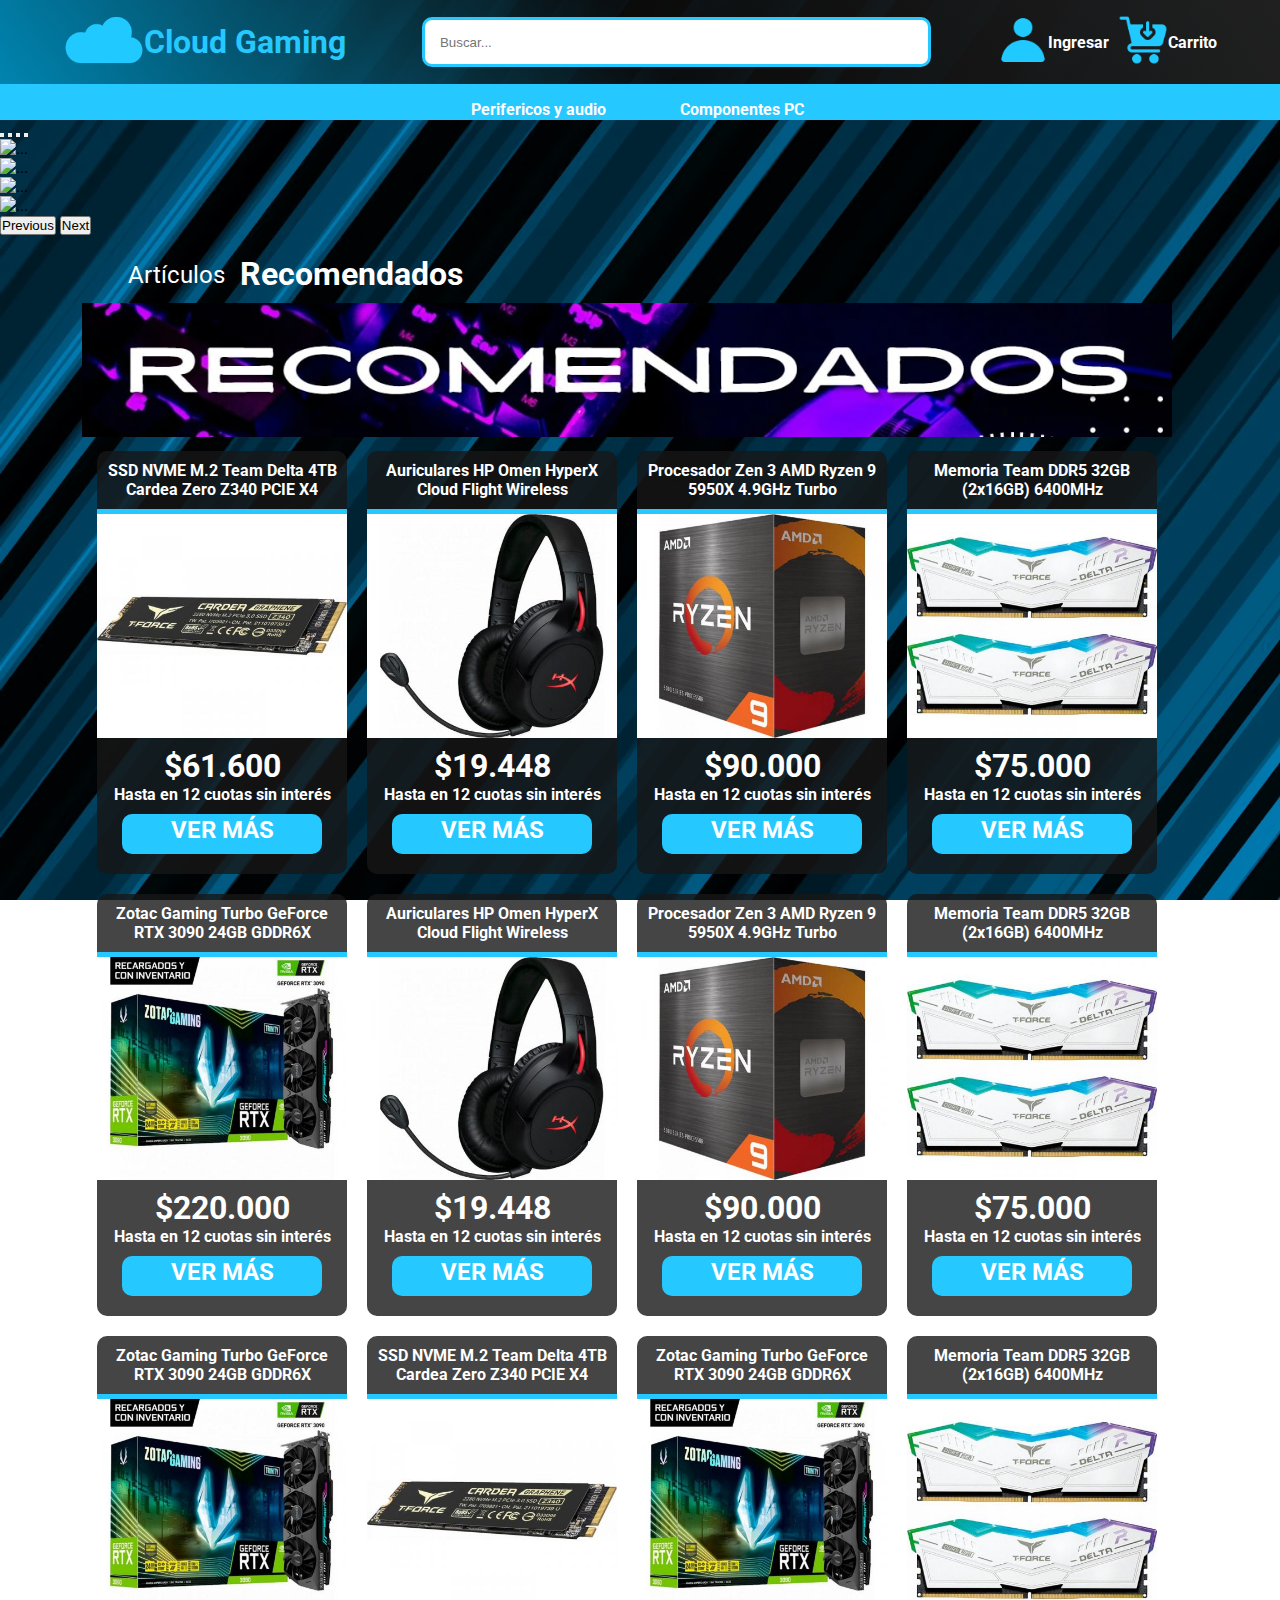
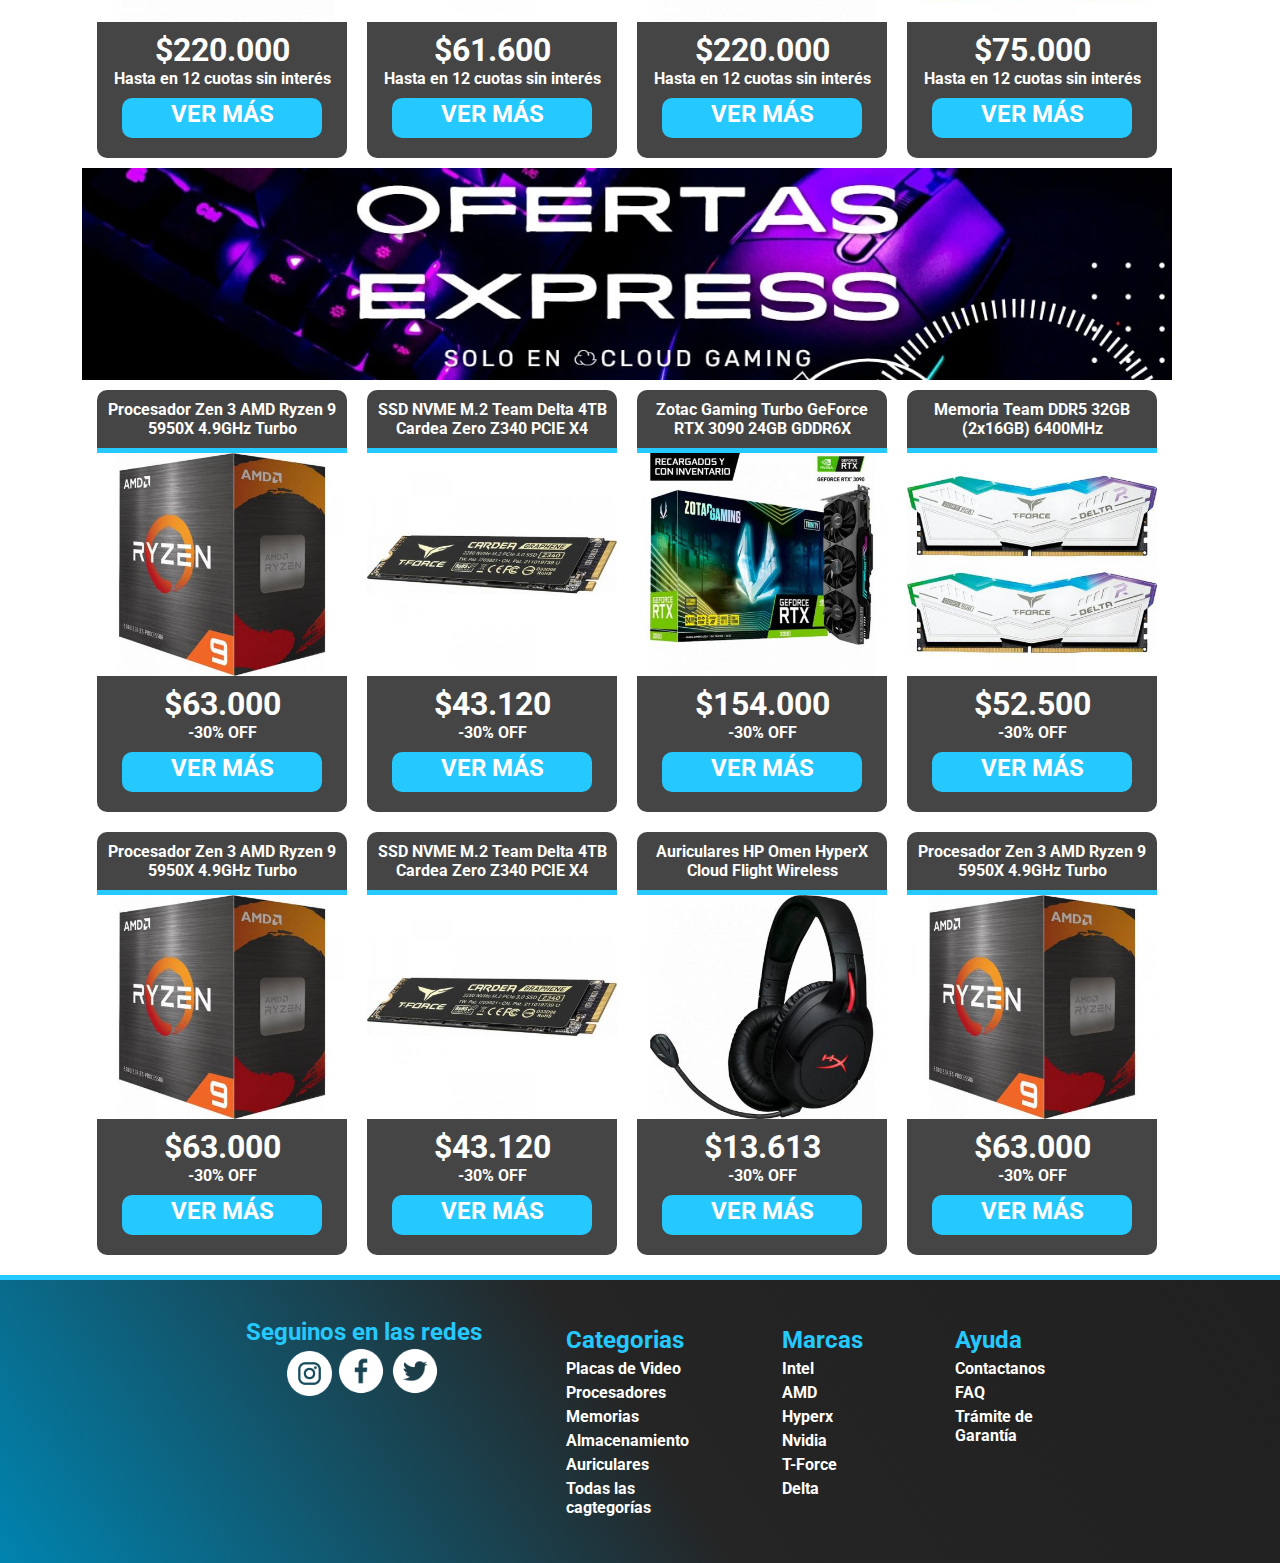
==== commit 518d9611: "version 1.0" ====
--- a/index.html
+++ b/index.html
@@ -4,7 +4,9 @@
     <meta charset="UTF-8">
     <meta http-equiv="X-UA-Compatible" content="IE=edge">
     <meta name="viewport" content="width=device-width, initial-scale=1.0">
-    <title>Cloud Gaming</title>
+    <meta name="keywords" content="cloud gaming, gaming, hardware, compra gamer, computacion, componentes, accesorios, perifericos">
+    <meta name="description" content="Cloud Gaming Hardware. Especialistas del mundo del PC Gamer. Dedicados a la venta de hardware. Ofrecemos el mejor asesoramiento y los mejores precios en el mercado">
+    <title>Cloud Gaming Hardware</title>
     <link href="https://cdn.jsdelivr.net/npm/bootstrap@5.1.3/dist/css/bootstrap.min.css" rel="stylesheet" integrity="sha384-1BmE4kWBq78iYhFldvKuhfTAU6auU8tT94WrHftjDbrCEXSU1oBoqyl2QvZ6jIW3" crossorigin="anonymous">
     <link rel="stylesheet" href="css/styles.css">
   </head>
@@ -21,31 +23,191 @@
               <a class="cloud-gaming" href="index.html">Cloud Gaming</a>
             </div>
           </div>
-          <section class="barra-busqueda">
-            <div class="barra-busqueda">
-              <input type="text" placeholder="Buscar...">
-            </div>
-          </section>
+          <div class="barra-busqueda busqueda-none">
+            <input type="search" placeholder="Buscar...">
+          </div>
+          <!-- Login y carrito -->
           <div class="header-icons">
             <div>
-              <a href="images/images/6h8p4q.jpg" target="_blank"><img class="tamaño-iconos" src="images/icon/user-icon.png"></a>
-            </div>
-            <div>
-              <a href="images/images/6h8p4q.jpg" target="_blank"><img class="tamaño-iconos carrito" src="images/icon/carrito.png" ></a>
-            </div>
-          </div>
+              <div>
+                <div class="estilo-header2">
+                  <a href="#abrir-modal2"></a>
+                  <label class="estilo-iframe2 login" for="abrir-modal2"><img class="iconos" src="images/icon/user-icon.png"></label>
+                  <input type="radio" name="modal2" id="abrir-modal2">
+                  <label class="estilo-iframe2" for="abrir-modal2">Ingresar</label>
+                  <div>
+                    <a href="#"></a>
+                  </div>
+                  <div id="modal2">
+                    <div>
+                      <input type="radio" name="modal2" id="cerrar-modal2">
+                      <label for="cerrar-modal2">X</label>
+                      <iframe class="iframe2" src="pages/login.html" frameborder="0"></iframe>
+                    </div>
+                  </div>
+                </div>
+              </div>
+              <div>
+                <a href="#"></a>
+                <div class="estilo-header2">
+                  <a href="#abrir-modal3"></a>
+                  <label class="estilo-iframe2 carro" for="abrir-modal3"><img class="iconos" src="images/icon/carrito.png"></label>
+                  <input type="radio" name="modal3" id="abrir-modal3">
+                  <label class="estilo-iframe2" for="abrir-modal3">Carrito</label>
+                  <div>
+                    <a href="#"></a>
+                  </div>
+                  <div id="modal3">
+                    <div>
+                      <input class="iframe2" type="radio" name="modal3" id="cerrar-modal3">
+                      <label for="cerrar-modal3">X</label>
+                      <iframe class="iframe2" src="pages/carrito.html" frameborder="0"></iframe>
+                    </div>
+                  </div>
+                </div>
+              </div>
+            </div>
+          </div>
+          <!-- Fin -->
         </div>
       </section>
       <!-- MENU NAVEGACION DESKTOP Y TABLET -->
       <section>
         <nav>
           <div class="menu-nav">
-            <ul>
-              <li class="menu-button menu-mobile"><a class="menu-link" href="pages/graficas.html">Placas de Video</a></li>
-              <li class="menu-button menu-mobile"><a class="menu-link" href="pages/procesadores.html">Procesadores</a></li>
-              <li class="menu-button menu-mobile"><a class="menu-link" href="pages/memorias.html">Memorias</a></li>
-              <li class="menu-button menu-mobile"><a class="menu-link" href="pages/almacenamiento.html">Almacenamiento</a></li>
-              <li class="menu-button menu-mobile"><a class="menu-link" href="pages/auriculares.html">Auriculares</a></li>
+            <ul class="padre">
+              <li class="menu-button">Perifericos y audio
+                <div class="background-image">
+                </div>
+                <div class="gradient">
+                </div>
+                <ul class="madre">
+                  <div>
+                    <div>
+                      <p>Auriculares y adudio</p>
+                      <a class="menu-link menu-mobile" href="pages/auriculares.html">Auriculares gamer</a>
+                      <a class="menu-link menu-mobile" href="pages/auriculares.html">Auriculares in ear</a>
+                      <a class="menu-link menu-mobile" href="pages/auriculares.html">Auriculares surround</a>
+                      <a class="menu-link menu-mobile" href="pages/auriculares.html">Parlantes</a>
+                    </div>
+                    <div>
+                      <p>Teclados</p>
+                      <a class="menu-link menu-mobile" href="#">Teclados mecánicos</a>
+                      <a class="menu-link menu-mobile" href="#">Teclados membrana</a>
+                      <a class="menu-link menu-mobile" href="#">Teclados RGB</a>
+                      <a class="menu-link menu-mobile" href="#">Accesorios teclados</a>
+                    </div>
+                    <div>
+                      <p>Mouses</p>
+                      <a class="menu-link menu-mobile" href="#">Mouses gamer</a>
+                      <a class="menu-link menu-mobile" href="#">Mouses ópticos</a>
+                      <a class="menu-link menu-mobile" href="#">Mouses laser</a>
+                      <a class="menu-link menu-mobile" href="#">Mouses inalambricos</a>
+                    </div>
+                    <div>
+                      <p>Pads</p>
+                      <a class="menu-link menu-mobile" href="#">Pads pequeños</a>
+                      <a class="menu-link menu-mobile" href="#">Pads medianos</a>
+                      <a class="menu-link menu-mobile" href="#">Pads largos</a>
+                      <a class="menu-link menu-mobile" href="#">Pads extra largos</a>
+                    </div>
+                  </div>
+                  <div>
+                    <div>
+                      <p>Monitores</p>
+                      <a class="menu-link menu-mobile" href="#">Monitores de 165hz</a>
+                      <a class="menu-link menu-mobile" href="#">Monitores de 144hz</a>
+                      <a class="menu-link menu-mobile" href="#">Monitores LED</a>
+                      <a class="menu-link menu-mobile" href="#">Smart TV's</a>
+                    </div>
+                    <div>
+                      <p>Joysticks</p>
+                      <a class="menu-link menu-mobile" href="#">Switch</a>
+                      <a class="menu-link menu-mobile" href="#">PS4</a>
+                      <a class="menu-link menu-mobile" href="#">XBOX ONE</a>
+                      <a class="menu-link menu-mobile" href="#">PS5</a>
+                    </div>
+                    <div>
+                      <p>Microfonos</p>
+                      <a class="menu-link menu-mobile" href="#">Microfonos de pie</a>
+                      <a class="menu-link menu-mobile" href="#">Microfonos de brazo</a>
+                      <a class="menu-link menu-mobile" href="#"></a>
+                      <a class="menu-link menu-mobile" href="#"></a>
+                    </div>
+                    <div>
+                      <p>Teclados</p>
+                      <a class="menu-link menu-mobile" href="#">Pads</a>
+                      <a class="menu-link menu-mobile" href="#">Logitech</a>
+                      <a class="menu-link menu-mobile" href="#">Corsair</a>
+                      <a class="menu-link menu-mobile" href="#">Razer</a>
+                    </div>
+                  </div>
+                </ul>
+              </li>
+              <li class="menu-button">Componentes PC
+                <div class="background-image">
+                </div>
+                <div class="gradient">
+                </div>
+                <ul class="madre">
+                  <div>
+                    <div>
+                      <p>Procesadores</p>
+                      <a class="menu-link menu-mobile" href="pages/procesadores.html">Procesadores  AMD</a>
+                      <a class="menu-link menu-mobile" href="pages/procesadores.html">Procesadores Intel</a>
+                      <a class="menu-link menu-mobile" href="pages/procesadores.html">Coolers para CPU</a>
+                      <a class="menu-link menu-mobile" href="pages/procesadores.html">Pastas termicas</a>
+                    </div>
+                    <div>
+                      <p>Motherboards</p>
+                      <a class="menu-link menu-mobile" href="#">Motherboards Intel</a>
+                      <a class="menu-link menu-mobile" href="#">Motherboards AMD</a>
+                      <a class="menu-link menu-mobile" href="#">Anclajes de CPU's</a>
+                    </div>
+                    <div>
+                      <p>Memorias RAM</p>
+                      <a class="menu-link menu-mobile" href="pages/memorias.html">DDR3 Dimm</a>
+                      <a class="menu-link menu-mobile" href="pages/memorias.html">DDR4 Dimm</a>
+                      <a class="menu-link menu-mobile" href="pages/memorias.html">DDR3 Sodimm</a>
+                      <a class="menu-link menu-mobile" href="pages/memorias.html">DDR4 Sodimm</a>
+                    </div>
+                    <div>
+                      <p>Almacenamiento</p>
+                      <a class="menu-link menu-mobile" href="pages/almacenamiento.html">Discos Solidos SSD</a>
+                      <a class="menu-link menu-mobile" href="pages/almacenamiento.html">Discos Rigidos HDD</a>
+                      <a class="menu-link menu-mobile" href="pages/almacenamiento.html">Discos Externos USB</a>
+                    </div>
+                  </div>
+                  <div>
+                    <div>
+                      <p>Placas de video</p>
+                      <a class="menu-link menu-mobile" href="pages/graficas.html">Gráficas Nvidia</a>
+                      <a class="menu-link menu-mobile" href="pages/graficas.html">Gráficas AMD</a>
+                      <a class="menu-link menu-mobile" href="pages/graficas.html">Gráficas Intel</a>
+                    </div>
+                    <div>
+                      <p>Gabinetes y PSU</p>
+                      <a class="menu-link menu-mobile" href="#">Gabinetes Full Tower</a>
+                      <a class="menu-link menu-mobile" href="#">Gabinetes ATX</a>
+                      <a class="menu-link menu-mobile" href="#">Gabinetes ITX</a>
+                      <a class="menu-link menu-mobile" href="#">Fuentes PSU</a>
+                    </div>
+                    <div>
+                      <p>Cables y Modding</p>
+                      <a class="menu-link menu-mobile" href="#">Adaptadores</a>
+                      <a class="menu-link menu-mobile" href="#">Iluminacion</a>
+                      <a class="menu-link menu-mobile" href="#">Cables</a>
+                    </div>
+                    <div>
+                      <p>
+                        Conectividad y USB</p>
+                        <a class="menu-link menu-mobile" href="#">Placas de red PCIe</a>
+                        <a class="menu-link menu-mobile" href="#">Placas de red USB</a>
+                        <a class="menu-link menu-mobile" href="#">HUB's USB</a>
+                    </div>
+                  </div>
+                </ul>
+              </li>
             </ul>
           </div>
         </nav>
@@ -56,15 +218,184 @@
         <nav class="navbar navbar-expand-lg navbar-light color-nav-mobile">
           <div class="container-fluid">
             <button class="navbar-toggler sin-borde" type="button" data-bs-toggle="collapse" data-bs-target="#navbarSupportedContent" aria-controls="navbarSupportedContent" aria-expanded="false" aria-label="Toggle navigation">
-              <span class="navbar-toggler-icon iconoa"></span>
+              <span class="navbar-toggler-icon"></span>
             </button>
             <div class="collapse navbar-collapse" id="navbarSupportedContent">
               <ul class="navbar-nav me-auto mb-2 mb-lg-0">
-                <li class="menu-button menu-mobile"><a class="menu-link" href="pages/graficas.html">Placas de Video</a></li>
-                <li class="menu-button menu-mobile"><a class="menu-link" href="pages/procesadores.html">Procesadores</a></li>
-                <li class="menu-button menu-mobile"><a class="menu-link" href="pages/memorias.html">Memorias</a></li>
-                <li class="menu-button menu-mobile"><a class="menu-link" href="pages/almacenamiento.html">Almacenamiento</a></li>
-                <li class="menu-button menu-mobile"><a class="menu-link" href="pages/auriculares.html">Auriculares</a></li>
+                <div class="barra-busqueda busqueda-none2">
+                  <input type="search" placeholder="Buscar...">
+                </div>
+                <li class="nav-item dropdown">
+                  <a class="nav-link dropdown-toggle" id="sub-menu" href="#" id="navbarDropdown" role="button" data-bs-toggle="dropdown" aria-expanded="false">
+                    Procesadores
+                  </a>
+                  <ul class="dropdown-menu sub-menu2" aria-labelledby="navbarDropdown">
+                    <a class="menu-link menu-mobile" href="pages/procesadores.html">Procesadores  AMD</a>
+                    <a class="menu-link menu-mobile" href="pages/procesadores.html">Procesadores Intel</a>
+                    <a class="menu-link menu-mobile" href="pages/procesadores.html">Coolers para CPU</a>
+                    <a class="menu-link menu-mobile" href="pages/procesadores.html">Pastas termicas</a>
+                  </ul>
+                </li>
+                <li class="nav-item dropdown">
+                  <a class="nav-link dropdown-toggle" id="sub-menu" href="#" id="navbarDropdown" role="button" data-bs-toggle="dropdown" aria-expanded="false">
+                    Motherboards
+                  </a>
+                  <ul class="dropdown-menu sub-menu2" aria-labelledby="navbarDropdown">
+                    <a class="menu-link menu-mobile" href="#">Motherboards Intel</a>
+                    <a class="menu-link menu-mobile" href="#">Motherboards AMD</a>
+                    <a class="menu-link menu-mobile" href="#">Anclajes de CPU's</a>
+                  </ul>
+                </li>
+                <li class="nav-item dropdown">
+                  <a class="nav-link dropdown-toggle" id="sub-menu" href="#" id="navbarDropdown" role="button" data-bs-toggle="dropdown" aria-expanded="false">
+                    Memorias RAM
+                  </a>
+                  <ul class="dropdown-menu sub-menu2" aria-labelledby="navbarDropdown">
+                    <a class="menu-link menu-mobile" href="pages/memorias.html">DDR3 Dimm</a>
+                    <a class="menu-link menu-mobile" href="pages/memorias.html">DDR4 Dimm</a>
+                    <a class="menu-link menu-mobile" href="pages/memorias.html">DDR3 Sodimm</a>
+                    <a class="menu-link menu-mobile" href="pages/memorias.html">DDR4 Sodimm</a>
+                  </ul>
+                </li>
+                <li class="nav-item dropdown">
+                  <a class="nav-link dropdown-toggle" id="sub-menu" href="#" id="navbarDropdown" role="button" data-bs-toggle="dropdown" aria-expanded="false">
+                    Almacenamiento
+                  </a>
+                  <ul class="dropdown-menu sub-menu2" aria-labelledby="navbarDropdown">
+                    <a class="menu-link menu-mobile" href="pages/almacenamiento.html">Discos Solidos SSD</a>
+                    <a class="menu-link menu-mobile" href="pages/almacenamiento.html">Discos Rigidos HDD</a>
+                    <a class="menu-link menu-mobile" href="pages/almacenamiento.html">Discos Externos USB</a>
+                  </ul>
+                </li>
+                <li class="nav-item dropdown">
+                  <a class="nav-link dropdown-toggle" id="sub-menu" href="#" id="navbarDropdown" role="button" data-bs-toggle="dropdown" aria-expanded="false">
+                    Placas de video
+                  </a>
+                  <ul class="dropdown-menu sub-menu2" aria-labelledby="navbarDropdown">
+                    <a class="menu-link menu-mobile" href="pages/graficas.html">Gráficas Nvidia</a>
+                    <a class="menu-link menu-mobile" href="pages/graficas.html">Gráficas AMD</a>
+                    <a class="menu-link menu-mobile" href="pages/graficas.html">Gráficas Intel</a>
+                  </ul>
+                </li>
+                <li class="nav-item dropdown">
+                  <a class="nav-link dropdown-toggle" id="sub-menu" href="#" id="navbarDropdown" role="button" data-bs-toggle="dropdown" aria-expanded="false">
+                    Gabinetes y PSU
+                  </a>
+                  <ul class="dropdown-menu sub-menu2" aria-labelledby="navbarDropdown">
+                    <a class="menu-link menu-mobile" href="#">Gabinetes Full Tower</a>
+                    <a class="menu-link menu-mobile" href="#">Gabinetes ATX</a>
+                    <a class="menu-link menu-mobile" href="#">Gabinetes ITX</a>
+                    <a class="menu-link menu-mobile" href="#">Fuentes PSU</a>
+                  </ul>
+                </li>
+                <li class="nav-item dropdown">
+                  <a class="nav-link dropdown-toggle" id="sub-menu" href="#" id="navbarDropdown" role="button" data-bs-toggle="dropdown" aria-expanded="false">
+                    Cables y Modding
+                  </a>
+                  <ul class="dropdown-menu sub-menu2" aria-labelledby="navbarDropdown">
+                    <a class="menu-link menu-mobile" href="#">Adaptadores</a>
+                    <a class="menu-link menu-mobile" href="#">Iluminacion</a>
+                    <a class="menu-link menu-mobile" href="#">Cables</a>
+                  </ul>
+                </li>
+                <li class="nav-item dropdown">
+                  <a class="nav-link dropdown-toggle" id="sub-menu" href="#" id="navbarDropdown" role="button" data-bs-toggle="dropdown" aria-expanded="false">
+                    Conectividad y USB
+                  </a>
+                  <ul class="dropdown-menu sub-menu2" aria-labelledby="navbarDropdown">
+                    <a class="menu-link menu-mobile" href="#">Placas de red PCIe</a>
+                    <a class="menu-link menu-mobile" href="#">Placas de red USB</a>
+                    <a class="menu-link menu-mobile" href="#">HUB's USB</a>
+                  </ul>
+                </li>
+                <li class="nav-item dropdown">
+                  <a class="nav-link dropdown-toggle" id="sub-menu" href="#" id="navbarDropdown" role="button" data-bs-toggle="dropdown" aria-expanded="false">
+                    Auriculares y adudio
+                  </a>
+                  <ul class="dropdown-menu sub-menu2" aria-labelledby="navbarDropdown">
+                    <a class="menu-link menu-mobile" href="pages/auriculares.html">Auriculares gamer</a>
+                    <a class="menu-link menu-mobile" href="pages/auriculares.html">Auriculares in ear</a>
+                    <a class="menu-link menu-mobile" href="pages/auriculares.html">Auriculares surround</a>
+                    <a class="menu-link menu-mobile" href="pages/auriculares.html">Parlantes</a>
+                  </ul>
+                </li>
+                <li class="nav-item dropdown">
+                  <a class="nav-link dropdown-toggle" id="sub-menu" href="#" id="navbarDropdown" role="button" data-bs-toggle="dropdown" aria-expanded="false">
+                    Teclados
+                  </a>
+                  <ul class="dropdown-menu sub-menu2" aria-labelledby="navbarDropdown">
+                    <a class="menu-link menu-mobile" href="#">Teclados mecánicos</a>
+                    <a class="menu-link menu-mobile" href="#">Teclados membrana</a>
+                    <a class="menu-link menu-mobile" href="#">Teclados RGB</a>
+                    <a class="menu-link menu-mobile" href="#">Accesorios teclados</a>
+                  </ul>
+                </li>
+                <li class="nav-item dropdown">
+                  <a class="nav-link dropdown-toggle" id="sub-menu" href="#" id="navbarDropdown" role="button" data-bs-toggle="dropdown" aria-expanded="false">
+                    Mouses
+                  </a>
+                  <ul class="dropdown-menu sub-menu2" aria-labelledby="navbarDropdown">
+                    <a class="menu-link menu-mobile" href="#">Mouses gamer</a>
+                    <a class="menu-link menu-mobile" href="#">Mouses ópticos</a>
+                    <a class="menu-link menu-mobile" href="#">Mouses laser</a>
+                    <a class="menu-link menu-mobile" href="#">Mouses inalambricos</a>
+                  </ul>
+                </li>
+                <li class="nav-item dropdown">
+                  <a class="nav-link dropdown-toggle" id="sub-menu" href="#" id="navbarDropdown" role="button" data-bs-toggle="dropdown" aria-expanded="false">
+                    Pads
+                  </a>
+                  <ul class="dropdown-menu sub-menu2" aria-labelledby="navbarDropdown">
+                    <a class="menu-link menu-mobile" href="#">Pads pequeños</a>
+                    <a class="menu-link menu-mobile" href="#">Pads medianos</a>
+                    <a class="menu-link menu-mobile" href="#">Pads largos</a>
+                    <a class="menu-link menu-mobile" href="#">Pads extra largos</a>
+                  </ul>
+                </li>
+                <li class="nav-item dropdown">
+                  <a class="nav-link dropdown-toggle" id="sub-menu" href="#" id="navbarDropdown" role="button" data-bs-toggle="dropdown" aria-expanded="false">
+                    Monitores
+                  </a>
+                  <ul class="dropdown-menu sub-menu2" aria-labelledby="navbarDropdown">
+                    <a class="menu-link menu-mobile" href="#">Monitores de 165hz</a>
+                    <a class="menu-link menu-mobile" href="#">Monitores de 144hz</a>
+                    <a class="menu-link menu-mobile" href="#">Monitores LED</a>
+                    <a class="menu-link menu-mobile" href="#">Smart TV's</a>
+                  </ul>
+                </li>
+                <li class="nav-item dropdown">
+                  <a class="nav-link dropdown-toggle" id="sub-menu" href="#" id="navbarDropdown" role="button" data-bs-toggle="dropdown" aria-expanded="false">
+                    Joysticks
+                  </a>
+                  <ul class="dropdown-menu sub-menu2" aria-labelledby="navbarDropdown">
+                    <a class="menu-link menu-mobile" href="#">Microfonos de pie</a>
+                    <a class="menu-link menu-mobile" href="#">Microfonos de brazo</a>
+                    <a class="menu-link menu-mobile" href="#"></a>
+                    <a class="menu-link menu-mobile" href="#"></a>
+                  </ul>
+                </li>
+                <li class="nav-item dropdown">
+                  <a class="nav-link dropdown-toggle" id="sub-menu" href="#" id="navbarDropdown" role="button" data-bs-toggle="dropdown" aria-expanded="false">
+                    Microfonos
+                  </a>
+                  <ul class="dropdown-menu sub-menu2" aria-labelledby="navbarDropdown">
+                    <a class="menu-link menu-mobile" href="#">Microfonos de pie</a>
+                    <a class="menu-link menu-mobile" href="#">Microfonos de brazo</a>
+                    <a class="menu-link menu-mobile" href="#"></a>
+                    <a class="menu-link menu-mobile" href="#"></a>
+                  </ul>
+                </li>
+                <li class="nav-item dropdown">
+                  <a class="nav-link dropdown-toggle" id="sub-menu" href="#" id="navbarDropdown" role="button" data-bs-toggle="dropdown" aria-expanded="false">
+                    Teclados
+                  </a>
+                  <ul class="dropdown-menu sub-menu2" aria-labelledby="navbarDropdown">
+                    <a class="menu-link menu-mobile" href="#">Pads</a>
+                    <a class="menu-link menu-mobile" href="#">Logitech</a>
+                    <a class="menu-link menu-mobile" href="#">Corsair</a>
+                    <a class="menu-link menu-mobile" href="#">Razer</a>
+                  </ul>
+                </li>
               </ul>
             </div>
           </div>
@@ -74,6 +405,48 @@
     </header>
 
     <main class="contenido">
+      <!-- Carousel -->
+      <section class="banner">
+        <div id="carouselExampleCaptions" class="carousel slide" data-bs-ride="carousel">
+          <div class="carousel-indicators">
+            <button type="button" data-bs-target="#carouselExampleCaptions" data-bs-slide-to="0" class="active" aria-current="true" aria-label="Slide 1"></button>
+            <button type="button" data-bs-target="#carouselExampleCaptions" data-bs-slide-to="1" aria-label="Slide 2"></button>
+            <button type="button" data-bs-target="#carouselExampleCaptions" data-bs-slide-to="2" aria-label="Slide 3"></button>
+            <button type="button" data-bs-target="#carouselExampleCaptions" data-bs-slide-to="3" aria-label="Slide 4"></button>
+          </div>
+          <div class="carousel-inner">
+            <div class="carousel-item active">
+              <img src="https://www.qloud.ar/SITES/IMG/hypergaming-01-2020/tumb_117_22-12-2021-12-12-51-ahora12new.jpg" class="d-block w-100" alt="...">
+              <div class="carousel-caption d-none d-md-block">
+              </div>
+            </div>
+            <div class="carousel-item">
+              <img src="https://www.qloud.ar/SITES/IMG/hypergaming-01-2020/117_16-02-2022-05-02-29-b660-1600x340-hyper-gaming.jpg" class="d-block w-100" alt="...">
+              <div class="carousel-caption d-none d-md-block">
+              </div>
+            </div>
+            <div class="carousel-item">
+              <img src="https://www.qloud.ar/SITES/IMG/hypergaming-01-2020/117_21-04-2022-10-04-47-banner_web_1600x340__26.jpg" class="d-block w-100" alt="...">
+              <div class="carousel-caption d-none d-md-block">
+              </div>
+            </div>
+            <div class="carousel-item">
+              <img src="https://www.qloud.ar/SITES/IMG/hypergaming-01-2020/tumb_117_19-11-2021-12-11-58-web-banner-1600x340.jpg" class="d-block w-100" alt="...">
+              <div class="carousel-caption d-none d-md-block">
+              </div>
+            </div>
+          </div>
+          <button class="carousel-control-prev" type="button" data-bs-target="#carouselExampleCaptions" data-bs-slide="prev">
+            <span class="carousel-control-prev-icon" aria-hidden="true"></span>
+            <span class="visually-hidden">Previous</span>
+          </button>
+          <button class="carousel-control-next" type="button" data-bs-target="#carouselExampleCaptions" data-bs-slide="next">
+            <span class="carousel-control-next-icon" aria-hidden="true"></span>
+            <span class="visually-hidden">Next</span>
+          </button>
+        </div>
+      </section>
+      <!-- Fin -->
       <section>
         <div>
           <div class="titulo-flex titulo-mobile">
@@ -82,197 +455,383 @@
         </div>
       </section>
       <section class="section-flex">
+        <!-- Publicaciones -->
         <div class="publicaciones">
           <div class="banner">
-            <img src="https://i.imgur.com/BwGGis4.jpg" width="100%" alt="Banner de publicidad de">
-          </div>
-          <div class="articulos">
-            <div class="descripcion">
-              <a href="images/images/6h8p4q.jpg" target="_blank">Auriculares HP Omen HyperX Cloud Flight Wireless</a>
-            </div>
-            <a href="images/images/6h8p4q.jpg" target="_blank"><img src="images/images/hyperx-cloud-flight.jpg" alt=""></a>
-            <p class="precio">$19.448</p>
-            <p class="cuotas">Hasta en 12 cuotas sin interés </p>
-            <div class="ver-mas">
-              <a href="images/images/6h8p4q.jpg" target="_blank">VER MÁS</a>
-            </div>
-          </div>
-          <div class="articulos">
-            <div class="descripcion">
-              <a href="images/images/6h8p4q.jpg" target="_blank">Procesador Zen 3 AMD Ryzen 9 5950X 4.9GHz Turbo</a>
-            </div>
-            <a href="images/images/6h8p4q.jpg" target="_blank"><img src="images/images/ryzen.jpg" alt=""></a>
-            <p class="precio">$90.000</p>
-            <p class="cuotas">Hasta en 12 cuotas sin interés</p>
-            <div class="ver-mas">
-              <a href="images/images/6h8p4q.jpg" target="_blank">VER MÁS</a>
-            </div>
-          </div>
-          <div class="articulos">
-            <div class="descripcion">
-              <a href="images/images/6h8p4q.jpg" target="_blank">Memoria Team DDR5 32GB (2x16GB) 6400MHz</a>
-            </div>
-            <a href="images/images/6h8p4q.jpg" target="_blank"><img src="images/images/Memoria_Team_DDR5_32GB__2x16GB__6400MHz.jpg" alt=""></a>
-            <p class="precio">$75.000</p>
-            <p class="cuotas">Hasta en 12 cuotas sin interés</p>
-            <div class="ver-mas">
-              <a href="images/images/6h8p4q.jpg" target="_blank">VER MÁS</a>
-            </div>
-          </div>
-          <div class="articulos">
-            <div class="descripcion">
-              <a href="images/images/6h8p4q.jpg" target="_blank">Zotac Gaming Turbo GeForce RTX 3090 24GB GDDR6X</a>
-            </div>
-            <a href="images/images/6h8p4q.jpg" target="_blank"><img src="images/images/RTX-3090.jpg" alt=""></a>
-            <p class="precio">$380.000</p>
-            <p class="cuotas">Hasta en 12 cuotas sin interés</p>
-            <div class="ver-mas">
-              <a href="images/images/6h8p4q.jpg" target="_blank">VER MÁS</a>
-            </div>
-          </div>
-          <div class="articulos">
-            <div class="descripcion">
-              <a href="images/images/6h8p4q.jpg" target="_blank">Auriculares HP Omen HyperX Cloud Flight Wireless</a>
-            </div>
-            <a href="images/images/6h8p4q.jpg" target="_blank"><img src="images/images/hyperx-cloud-flight.jpg" alt=""></a>
-            <p class="precio">$19.448</p>
-            <p class="cuotas">Hasta en 12 cuotas sin interés </p>
-            <div class="ver-mas">
-              <a href="images/images/6h8p4q.jpg" target="_blank">VER MÁS</a>
-            </div>
-          </div>
-          <div class="articulos">
-            <div class="descripcion">
-              <a href="images/images/6h8p4q.jpg" target="_blank">Procesador Zen 3 AMD Ryzen 9 5950X 4.9GHz Turbo</a>
-            </div>
-            <a href="images/images/6h8p4q.jpg" target="_blank"><img src="images/images/ryzen.jpg" alt=""></a>
-            <p class="precio">$90.000</p>
-            <p class="cuotas">Hasta en 12 cuotas sin interés</p>
-            <div class="ver-mas">
-              <a href="images/images/6h8p4q.jpg" target="_blank">VER MÁS</a>
-            </div>
-          </div>
-          <div class="articulos">
-            <div class="descripcion">
-              <a href="images/images/6h8p4q.jpg" target="_blank">Memoria Team DDR5 32GB (2x16GB) 6400MHz</a>
-            </div>
-            <a href="images/images/6h8p4q.jpg" target="_blank"><img src="images/images/Memoria_Team_DDR5_32GB__2x16GB__6400MHz.jpg" alt=""></a>
-            <p class="precio">$75.000</p>
-            <p class="cuotas">Hasta en 12 cuotas sin interés</p>
-            <div class="ver-mas">
-              <a href="images/images/6h8p4q.jpg" target="_blank">VER MÁS</a>
-            </div>
-          </div>
-          <div class="articulos">
-            <div class="descripcion">
-              <a href="images/images/6h8p4q.jpg" target="_blank">Zotac Gaming Turbo GeForce RTX 3090 24GB GDDR6X</a>
-            </div>
-            <a href="images/images/6h8p4q.jpg" target="_blank"><img src="images/images/RTX-3090.jpg" alt=""></a>
-            <p class="precio">$380.000</p>
-            <p class="cuotas">Hasta en 12 cuotas sin interés</p>
-            <div class="ver-mas">
-              <a href="images/images/6h8p4q.jpg" target="_blank">VER MÁS</a>
+            <img src="images/images/BwGGis4 (1).jpg" width="100%" alt="Banner de publicidad de">
+          </div>
+          <div class="articulos">
+            <input type="radio" name="modal" id="abrir-modal">
+            <label class="descripcion" for="abrir-modal">SSD NVME M.2 Team Delta 4TB Cardea Zero Z340 PCIE X4</label>
+            <label class="img-articulo" for="abrir-modal"><img src="images/images/ssd-nvme-delta-4tb.jpg" alt=""></label>
+            <label class="precio" for="abrir-modal">$61.600</label>
+            <label class="cuotas" for="abrir-modal">Hasta en 12 cuotas sin interés</label>
+            <label class="ver-mas" for="abrir-modal">VER MÁS</label>
+            <div>
+              <a href="#"></a>
+            </div>
+            <div id="modal">
+              <div>
+                <input type="radio" name="modal" id="cerrar-modal">
+                <label for="cerrar-modal">X</label>
+                <iframe class="iframe" src="pages/descripcion-productos.html" frameborder="0"></iframe>
+              </div>
+            </div>
+          </div>
+          <div class="articulos">
+            <input type="radio" name="modal" id="abrir-modal">
+            <label class="descripcion" for="abrir-modal">Auriculares HP Omen HyperX Cloud Flight Wireless</label>
+            <label class="img-articulo" for="abrir-modal"><img src="images/images/hyperx-cloud-flight.jpg" alt=""></label>
+            <label class="precio" for="abrir-modal">$19.448</label>
+            <label class="cuotas" for="abrir-modal">Hasta en 12 cuotas sin interés</label>
+            <label class="ver-mas" for="abrir-modal">VER MÁS</label>
+            <div>
+              <a href="#"></a>
+            </div>
+            <div id="modal">
+              <div>
+                <input type="radio" name="modal" id="cerrar-modal">
+                <label for="cerrar-modal">X</label>
+                <iframe class="iframe" src="descripcion-productos.html" frameborder="0"></iframe>
+              </div>
+            </div>
+          </div>
+          <div class="articulos">
+            <input type="radio" name="modal" id="abrir-modal">
+            <label class="descripcion" for="abrir-modal">Procesador Zen 3 AMD Ryzen 9 5950X 4.9GHz Turbo</label>
+            <label class="img-articulo" for="abrir-modal"><img src="images/images/ryzen.jpg" alt=""></label>
+            <label class="precio" for="abrir-modal">$90.000</label>
+            <label class="cuotas" for="abrir-modal">Hasta en 12 cuotas sin interés</label>
+            <label class="ver-mas" for="abrir-modal">VER MÁS</label>
+            <div>
+              <a href="#"></a>
+            </div>
+            <div id="modal">
+              <div>
+                <input type="radio" name="modal" id="cerrar-modal">
+                <label for="cerrar-modal">X</label>
+                <iframe class="iframe" src="descripcion-productos.html" frameborder="0"></iframe>
+              </div>
+            </div>
+          </div>
+          <div class="articulos">
+            <input type="radio" name="modal" id="abrir-modal">
+            <label class="descripcion" for="abrir-modal">Memoria Team DDR5 32GB (2x16GB) 6400MHz</label>
+            <label class="img-articulo" for="abrir-modal"><img src="images/images/Memoria_Team_DDR5_32GB__2x16GB__6400MHz.jpg" alt=""></label>
+            <label class="precio" for="abrir-modal">$75.000</label>
+            <label class="cuotas" for="abrir-modal">Hasta en 12 cuotas sin interés</label>
+            <label class="ver-mas" for="abrir-modal">VER MÁS</label>
+            <div>
+              <a href="#"></a>
+            </div>
+            <div id="modal">
+              <div>
+                <input type="radio" name="modal" id="cerrar-modal">
+                <label for="cerrar-modal">X</label>
+                <iframe class="iframe" src="descripcion-productos.html" frameborder="0"></iframe>
+              </div>
+            </div>
+          </div>
+          <div class="articulos">
+            <input type="radio" name="modal" id="abrir-modal">
+            <label class="descripcion" for="abrir-modal">Zotac Gaming Turbo GeForce RTX 3090 24GB GDDR6X</label>
+            <label class="img-articulo" for="abrir-modal"><img src="images/images/RTX-3090.jpg" alt=""></label>
+            <label class="precio" for="abrir-modal">$220.000</label>
+            <label class="cuotas" for="abrir-modal">Hasta en 12 cuotas sin interés</label>
+            <label class="ver-mas" for="abrir-modal">VER MÁS</label>
+            <div>
+              <a href="#"></a>
+            </div>
+            <div id="modal">
+              <div>
+                <input type="radio" name="modal" id="cerrar-modal">
+                <label for="cerrar-modal">X</label>
+                <iframe class="iframe" src="descripcion-productos.html" frameborder="0"></iframe>
+              </div>
+            </div>
+          </div>
+          <div class="articulos">
+            <input type="radio" name="modal" id="abrir-modal">
+            <label class="descripcion" for="abrir-modal">Auriculares HP Omen HyperX Cloud Flight Wireless</label>
+            <label class="img-articulo" for="abrir-modal"><img src="images/images/hyperx-cloud-flight.jpg" alt=""></label>
+            <label class="precio" for="abrir-modal">$19.448</label>
+            <label class="cuotas" for="abrir-modal">Hasta en 12 cuotas sin interés</label>
+            <label class="ver-mas" for="abrir-modal">VER MÁS</label>
+            <div>
+              <a href="#"></a>
+            </div>
+            <div id="modal">
+              <div>
+                <input type="radio" name="modal" id="cerrar-modal">
+                <label for="cerrar-modal">X</label>
+                <iframe class="iframe" src="descripcion-productos.html" frameborder="0"></iframe>
+              </div>
+            </div>
+          </div>
+          <div class="articulos">
+            <input type="radio" name="modal" id="abrir-modal">
+            <label class="descripcion" for="abrir-modal">Procesador Zen 3 AMD Ryzen 9 5950X 4.9GHz Turbo</label>
+            <label class="img-articulo" for="abrir-modal"><img src="images/images/ryzen.jpg" alt=""></label>
+            <label class="precio" for="abrir-modal">$90.000</label>
+            <label class="cuotas" for="abrir-modal">Hasta en 12 cuotas sin interés</label>
+            <label class="ver-mas" for="abrir-modal">VER MÁS</label>
+            <div>
+              <a href="#"></a>
+            </div>
+            <div id="modal">
+              <div>
+                <input type="radio" name="modal" id="cerrar-modal">
+                <label for="cerrar-modal">X</label>
+                <iframe class="iframe" src="descripcion-productos.html" frameborder="0"></iframe>
+              </div>
+            </div>
+          </div>
+          <div class="articulos">
+            <input type="radio" name="modal" id="abrir-modal">
+            <label class="descripcion" for="abrir-modal">Memoria Team DDR5 32GB (2x16GB) 6400MHz</label>
+            <label class="img-articulo" for="abrir-modal"><img src="images/images/Memoria_Team_DDR5_32GB__2x16GB__6400MHz.jpg" alt=""></label>
+            <label class="precio" for="abrir-modal">$75.000</label>
+            <label class="cuotas" for="abrir-modal">Hasta en 12 cuotas sin interés</label>
+            <label class="ver-mas" for="abrir-modal">VER MÁS</label>
+            <div>
+              <a href="#"></a>
+            </div>
+            <div id="modal">
+              <div>
+                <input type="radio" name="modal" id="cerrar-modal">
+                <label for="cerrar-modal">X</label>
+                <iframe class="iframe" src="descripcion-productos.html" frameborder="0"></iframe>
+              </div>
+            </div>
+          </div>
+          <div class="articulos">
+            <input type="radio" name="modal" id="abrir-modal">
+            <label class="descripcion" for="abrir-modal">Zotac Gaming Turbo GeForce RTX 3090 24GB GDDR6X</label>
+            <label class="img-articulo" for="abrir-modal"><img src="images/images/RTX-3090.jpg" alt=""></label>
+            <label class="precio" for="abrir-modal">$220.000</label>
+            <label class="cuotas" for="abrir-modal">Hasta en 12 cuotas sin interés</label>
+            <label class="ver-mas" for="abrir-modal">VER MÁS</label>
+            <div>
+              <a href="#"></a>
+            </div>
+            <div id="modal">
+              <div>
+                <input type="radio" name="modal" id="cerrar-modal">
+                <label for="cerrar-modal">X</label>
+                <iframe class="iframe" src="descripcion-productos.html" frameborder="0"></iframe>
+              </div>
+            </div>
+          </div>
+          <div class="articulos">
+            <input type="radio" name="modal" id="abrir-modal">
+            <label class="descripcion" for="abrir-modal">SSD NVME M.2 Team Delta 4TB Cardea Zero Z340 PCIE X4</label>
+            <label class="img-articulo" for="abrir-modal"><img src="images/images/ssd-nvme-delta-4tb.jpg" alt=""></label>
+            <label class="precio" for="abrir-modal">$61.600</label>
+            <label class="cuotas" for="abrir-modal">Hasta en 12 cuotas sin interés</label>
+            <label class="ver-mas" for="abrir-modal">VER MÁS</label>
+            <div>
+              <a href="#"></a>
+            </div>
+            <div id="modal">
+              <div>
+                <input type="radio" name="modal" id="cerrar-modal">
+                <label for="cerrar-modal">X</label>
+                <iframe class="iframe" src="descripcion-productos.html" frameborder="0"></iframe>
+              </div>
+            </div>
+          </div>
+          <div class="articulos">
+            <input type="radio" name="modal" id="abrir-modal">
+            <label class="descripcion" for="abrir-modal">Zotac Gaming Turbo GeForce RTX 3090 24GB GDDR6X</label>
+            <label class="img-articulo" for="abrir-modal"><img src="images/images/RTX-3090.jpg" alt=""></label>
+            <label class="precio" for="abrir-modal">$220.000</label>
+            <label class="cuotas" for="abrir-modal">Hasta en 12 cuotas sin interés</label>
+            <label class="ver-mas" for="abrir-modal">VER MÁS</label>
+            <div>
+              <a href="#"></a>
+            </div>
+            <div id="modal">
+              <div>
+                <input type="radio" name="modal" id="cerrar-modal">
+                <label for="cerrar-modal">X</label>
+                <iframe class="iframe" src="descripcion-productos.html" frameborder="0"></iframe>
+              </div>
+            </div>
+          </div>
+          <div class="articulos">
+            <input type="radio" name="modal" id="abrir-modal">
+            <label class="descripcion" for="abrir-modal">Memoria Team DDR5 32GB (2x16GB) 6400MHz</label>
+            <label class="img-articulo" for="abrir-modal"><img src="images/images/Memoria_Team_DDR5_32GB__2x16GB__6400MHz.jpg" alt=""></label>
+            <label class="precio" for="abrir-modal">$75.000</label>
+            <label class="cuotas" for="abrir-modal">Hasta en 12 cuotas sin interés</label>
+            <label class="ver-mas" for="abrir-modal">VER MÁS</label>
+            <div>
+              <a href="#"></a>
+            </div>
+            <div id="modal">
+              <div>
+                <input type="radio" name="modal" id="cerrar-modal">
+                <label for="cerrar-modal">X</label>
+                <iframe class="iframe" src="descripcion-productos.html" frameborder="0"></iframe>
+              </div>
             </div>
           </div>
           <div class="separador">
-            <img src="https://i.imgur.com/uLXnYc4.jpg" width="100%" alt="Banner de publicidad de">
-          </div>
-          <div class="articulos">
-            <div class="descripcion">
-              <a href="images/images/6h8p4q.jpg" target="_blank">SSD NVME M.2 Team Delta 4TB Cardea Zero Z340 PCIE X4</a>
-            </div>
-            <a href="images/images/6h8p4q.jpg" target="_blank"><img src="images/images/ssd-nvme-delta-4tb.jpg" width="250px" alt=""></a>
-            <p class="precio">$61.600</p>
-            <p class="cuotas">-30% OFF</p >
-            <div class="ver-mas">
-              <a href="images/images/6h8p4q.jpg" target="_blank">VER MÁS</a>
-            </div>
-          </div>
-          <div class="articulos">
-            <div class="descripcion">
-              <a href="images/images/6h8p4q.jpg" target="_blank">Zotac Gaming Turbo GeForce RTX 3090 24GB GDDR6X</a>
-            </div>
-            <a href="images/images/6h8p4q.jpg" target="_blank"><img src="images/images/RTX-3090.jpg" alt=""></a>
-            <p class="precio">$266.000</p>
-            <p class="cuotas">-30% OFF</p>
-            <div class="ver-mas">
-              <a href="images/images/6h8p4q.jpg" target="_blank">VER MÁS</a>
-            </div>
-          </div>
-          <div class="articulos">
-            <div class="descripcion">
-              <a href="images/images/6h8p4q.jpg" target="_blank">Memoria Team DDR5 32GB (2x16GB) 6400MHz</a>
-            </div>
-            <a href="images/images/6h8p4q.jpg" target="_blank"><img src="images/images/Memoria_Team_DDR5_32GB__2x16GB__6400MHz.jpg" alt=""></a>
-            <p class="precio">$52.500</p>
-            <p class="cuotas">-30% OFF</p>
-            <div class="ver-mas">
-              <a href="images/images/6h8p4q.jpg" target="_blank">VER MÁS</a>
-            </div>
-          </div>
-          <div class="articulos">
-            <div class="descripcion">
-              <a href="images/images/6h8p4q.jpg" target="_blank">Procesador Zen 3 AMD Ryzen 9 5950X 4.9GHz Turbo</a>
-            </div>
-            <a href="images/images/6h8p4q.jpg" target="_blank"><img src="images/images/ryzen.jpg" alt=""></a>
-            <p class="precio">$63.000</p>
-            <p class="cuotas">-30% OFF</p>
-            <div class="ver-mas">
-              <a href="images/images/6h8p4q.jpg" target="_blank">VER MÁS</a>
-            </div>
-          </div>
-          <div class="articulos">
-            <div class="descripcion">
-              <a href="images/images/6h8p4q.jpg" target="_blank">SSD NVME M.2 Team Delta 4TB Cardea Zero Z340 PCIE X4</a>
-            </div>
-            <a href="images/images/6h8p4q.jpg" target="_blank"><img src="images/images/ssd-nvme-delta-4tb.jpg" alt=""></a>
-            <p class="precio">$61.600</p>
-            <p class="cuotas">-30% OFF</p >
-            <div class="ver-mas">
-              <a href="images/images/6h8p4q.jpg" target="_blank">VER MÁS</a>
-            </div>
-          </div>
-          <div class="articulos">
-            <div class="descripcion">
-              <a href="images/images/6h8p4q.jpg" target="_blank">Zotac Gaming Turbo GeForce RTX 3090 24GB GDDR6X</a>
-            </div>
-            <a href="images/images/6h8p4q.jpg" target="_blank"><img src="images/images/RTX-3090.jpg" alt=""></a>
-            <p class="precio">$266.000</p>
-            <p class="cuotas">-30% OFF</p>
-            <div class="ver-mas">
-              <a href="images/images/6h8p4q.jpg" target="_blank">VER MÁS</a>
-            </div>
-          </div>
-          <div class="articulos">
-            <div class="descripcion">
-              <a href="images/images/6h8p4q.jpg" target="_blank">Memoria Team DDR5 32GB (2x16GB) 6400MHz</a>
-            </div>
-            <a href="images/images/6h8p4q.jpg" target="_blank"><img src="images/images/Memoria_Team_DDR5_32GB__2x16GB__6400MHz.jpg" alt=""></a>
-            <p class="precio">$52.500</p>
-            <p class="cuotas">-30% OFF</p>
-            <div class="ver-mas">
-              <a href="images/images/6h8p4q.jpg" target="_blank">VER MÁS</a>
-            </div>
-          </div>
-          <div class="articulos">
-            <div class="descripcion">
-              <a href="images/images/6h8p4q.jpg" target="_blank">Procesador Zen 3 AMD Ryzen 9 5950X 4.9GHz Turbo AM4</a>
-            </div>
-            <a href="images/images/6h8p4q.jpg" target="_blank"><img src="images/images/ryzen.jpg" alt=""></a>
-            <p class="precio">$63.000</p>
-            <p class="cuotas">-30% OFF</p>
-            <div class="ver-mas">
-              <a href="images/images/6h8p4q.jpg" target="_blank">VER MÁS</a>
+            <img src="images/images/uLXnYc4.jpg" width="100%" alt="Banner de publicidad de">
+          </div>
+          <div class="articulos">
+            <input type="radio" name="modal" id="abrir-modal">
+            <label class="descripcion" for="abrir-modal">Procesador Zen 3 AMD Ryzen 9 5950X 4.9GHz Turbo</label>
+            <label class="img-articulo" for="abrir-modal"><img src="images/images/ryzen.jpg" alt=""></label>
+            <label class="precio" for="abrir-modal">$63.000</label>
+            <label class="cuotas" for="abrir-modal">-30% OFF</label>
+            <label class="ver-mas" for="abrir-modal">VER MÁS</label>
+            <div>
+              <a href="#"></a>
+            </div>
+            <div id="modal">
+              <div>
+                <input type="radio" name="modal" id="cerrar-modal">
+                <label for="cerrar-modal">X</label>
+                <iframe class="iframe" src="descripcion-productos.html" frameborder="0"></iframe>
+              </div>
+            </div>
+          </div>
+          <div class="articulos">
+            <input type="radio" name="modal" id="abrir-modal">
+            <label class="descripcion" for="abrir-modal">SSD NVME M.2 Team Delta 4TB Cardea Zero Z340 PCIE X4</label>
+            <label class="img-articulo" for="abrir-modal"><img src="images/images/ssd-nvme-delta-4tb.jpg" alt=""></label>
+            <label class="precio" for="abrir-modal">$43.120</label>
+            <label class="cuotas" for="abrir-modal">-30% OFF</label>
+            <label class="ver-mas" for="abrir-modal">VER MÁS</label>
+            <div>
+              <a href="#"></a>
+            </div>
+            <div id="modal">
+              <div>
+                <input type="radio" name="modal" id="cerrar-modal">
+                <label for="cerrar-modal">X</label>
+                <iframe class="iframe" src="descripcion-productos.html" frameborder="0"></iframe>
+              </div>
+            </div>
+          </div>
+          <div class="articulos">
+            <input type="radio" name="modal" id="abrir-modal">
+            <label class="descripcion" for="abrir-modal">Zotac Gaming Turbo GeForce RTX 3090 24GB GDDR6X</label>
+            <label class="img-articulo" for="abrir-modal"><img src="images/images/RTX-3090.jpg" alt=""></label>
+            <label class="precio" for="abrir-modal">$154.000</label>
+            <label class="cuotas" for="abrir-modal">-30% OFF</label>
+            <label class="ver-mas" for="abrir-modal">VER MÁS</label>
+            <div>
+              <a href="#"></a>
+            </div>
+            <div id="modal">
+              <div>
+                <input type="radio" name="modal" id="cerrar-modal">
+                <label for="cerrar-modal">X</label>
+                <iframe class="iframe" src="descripcion-productos.html" frameborder="0"></iframe>
+              </div>
+            </div>
+          </div>
+          <div class="articulos">
+            <input type="radio" name="modal" id="abrir-modal">
+            <label class="descripcion" for="abrir-modal">Memoria Team DDR5 32GB (2x16GB) 6400MHz</label>
+            <label class="img-articulo" for="abrir-modal"><img src="images/images/Memoria_Team_DDR5_32GB__2x16GB__6400MHz.jpg" alt=""></label>
+            <label class="precio" for="abrir-modal">$52.500</label>
+            <label class="cuotas" for="abrir-modal">-30% OFF</label>
+            <label class="ver-mas" for="abrir-modal">VER MÁS</label>
+            <div>
+              <a href="#"></a>
+            </div>
+            <div id="modal">
+              <div>
+                <input type="radio" name="modal" id="cerrar-modal">
+                <label for="cerrar-modal">X</label>
+                <iframe class="iframe" src="descripcion-productos.html" frameborder="0"></iframe>
+              </div>
+            </div>
+          </div>
+          <div class="articulos">
+            <input type="radio" name="modal" id="abrir-modal">
+            <label class="descripcion" for="abrir-modal">Procesador Zen 3 AMD Ryzen 9 5950X 4.9GHz Turbo</label>
+            <label class="img-articulo" for="abrir-modal"><img src="images/images/ryzen.jpg" alt=""></label>
+            <label class="precio" for="abrir-modal">$63.000</label>
+            <label class="cuotas" for="abrir-modal">-30% OFF</label>
+            <label class="ver-mas" for="abrir-modal">VER MÁS</label>
+            <div>
+              <a href="#"></a>
+            </div>
+            <div id="modal">
+              <div>
+                <input type="radio" name="modal" id="cerrar-modal">
+                <label for="cerrar-modal">X</label>
+                <iframe class="iframe" src="descripcion-productos.html" frameborder="0"></iframe>
+              </div>
+            </div>
+          </div>
+          <div class="articulos">
+            <input type="radio" name="modal" id="abrir-modal">
+            <label class="descripcion" for="abrir-modal">SSD NVME M.2 Team Delta 4TB Cardea Zero Z340 PCIE X4</label>
+            <label class="img-articulo" for="abrir-modal"><img src="images/images/ssd-nvme-delta-4tb.jpg" alt=""></label>
+            <label class="precio" for="abrir-modal">$43.120</label>
+            <label class="cuotas" for="abrir-modal">-30% OFF</label>
+            <label class="ver-mas" for="abrir-modal">VER MÁS</label>
+            <div>
+              <a href="#"></a>
+            </div>
+            <div id="modal">
+              <div>
+                <input type="radio" name="modal" id="cerrar-modal">
+                <label for="cerrar-modal">X</label>
+                <iframe class="iframe" src="descripcion-productos.html" frameborder="0"></iframe>
+              </div>
+            </div>
+          </div>
+          <div class="articulos">
+            <input type="radio" name="modal" id="abrir-modal">
+            <label class="descripcion" for="abrir-modal">Auriculares HP Omen HyperX Cloud Flight Wireless</label>
+            <label class="img-articulo" for="abrir-modal"><img src="images/images/hyperx-cloud-flight.jpg" alt=""></label>
+            <label class="precio" for="abrir-modal">$13.613</label>
+            <label class="cuotas" for="abrir-modal">-30% OFF</label>
+            <label class="ver-mas" for="abrir-modal">VER MÁS</label>
+            <div>
+              <a href="#"></a>
+            </div>
+            <div id="modal">
+              <div>
+                <input type="radio" name="modal" id="cerrar-modal">
+                <label for="cerrar-modal">X</label>
+                <iframe class="iframe" src="descripcion-productos.html" frameborder="0"></iframe>
+              </div>
+            </div>
+          </div>
+          <div class="articulos">
+            <input type="radio" name="modal" id="abrir-modal">
+            <label class="descripcion" for="abrir-modal">Procesador Zen 3 AMD Ryzen 9 5950X 4.9GHz Turbo</label>
+            <label class="img-articulo" for="abrir-modal"><img src="images/images/ryzen.jpg" alt=""></label>
+            <label class="precio" for="abrir-modal">$63.000</label>
+            <label class="cuotas" for="abrir-modal">-30% OFF</label>
+            <label class="ver-mas" for="abrir-modal">VER MÁS</label>
+            <div>
+              <a href="#"></a>
+            </div>
+            <div id="modal">
+              <div>
+                <input type="radio" name="modal" id="cerrar-modal">
+                <label for="cerrar-modal">X</label>
+                <iframe class="iframe" src="descripcion-productos.html" frameborder="0"></iframe>
+              </div>
             </div>
           </div>
         </div>
+        <!-- Fin -->
       </section>
     </main>
 
     <footer class="pie-pagina">
       <section>
         <div class="padre1">
-          <div class="separacion siguenos">
+          <div class="separacion2">
             <div class="seguinos">
               <span><p class="x-large">Seguinos en las redes</p></li>
               <span><a class="sin-estilo" href="https://www.instagram.com" target="_blank"><img src="images/icon/instagram.png" width="45px"></a></span>
@@ -288,28 +847,27 @@
                 <li><a class="sin-estilo" href="pages/procesadores.html">Procesadores</a></li>
                 <li><a class="sin-estilo" href="pages/memorias.html">Memorias</a></li>
                 <li><a class="sin-estilo" href="pages/almacenamiento.html">Almacenamiento</a></li>
-                <li><a class="sin-estilo" href="pages/refrigeracion.html">Refrigeración</a></li>
+                <li><a class="sin-estilo" href="pages/auriculares.html">Auriculares</a></li>
                 <li><a class="sin-estilo" href="index.html">Todas las cagtegorías</a></li>
               </ul>
             </div>
-            <div class="separacion marcas">
+            <div class="separacion espacio-m">
               <ul class="sin-estilo">
                 <li><p class="x-large">Marcas</p></li>
-                <li><a class="sin-estilo" href="images/images/6h8p4q.jpg" target="_blank">Intel</a></li>
-                <li><a class="sin-estilo" href="images/images/6h8p4q.jpg" target="_blank">AMD</a></li>
-                <li><a class="sin-estilo" href="images/images/6h8p4q.jpg" target="_blank">Asus</a></li>
-                <li><a class="sin-estilo" href="images/images/6h8p4q.jpg" target="_blank">Nvidia</a></li>
-                <li><a class="sin-estilo" href="images/images/6h8p4q.jpg" target="_blank">Génesis</a></li>
-                <li><a class="sin-estilo" href="images/images/6h8p4q.jpg" target="_blank">Asrock</a></li>
-                <li><a class="sin-estilo" href="images/images/6h8p4q.jpg" target="_blank">Pny</a></li>
+                <li><a class="sin-estilo" href="pages/procesadores.html">Intel</a></li>
+                <li><a class="sin-estilo" href="pages/procesadores.html">AMD</a></li>
+                <li><a class="sin-estilo" href="pages/auriculares.html">Hyperx</a></li>
+                <li><a class="sin-estilo" href="pages/graficas.html">Nvidia</a></li>
+                <li><a class="sin-estilo" href="pages/memorias.html">T-Force</a></li>
+                <li><a class="sin-estilo" href="pages/almacenamiento.html">Delta</a></li>
               </ul>
             </div>
-            <div class="separacion ayuda">
+            <div class="separacion espacio-m2">
               <ul class="sin-estilo">
                 <li class="sin-estilo"><p class="x-large">Ayuda</p></li>
                 <li><a class="sin-estilo" href="pages/contactanos.html">Contactanos</a></li>
                 <li><a class="sin-estilo" href="pages/faq.html">FAQ</a></li>
-                <li><a class="sin-estilo" href="images/images/6h8p4q.jpg" target="_blank">Garantía</a></li>
+                <li><a class="sin-estilo" href="pages/contactanos.html">Trámite de Garantía</a></li>
               </ul>
             </div>
           </div>
--- a/css/styles.css
+++ b/css/styles.css
@@ -10,10 +10,9 @@
   --color-primario: #25C8FF;
   --color-secundario: white;
   --color-oscuro: rgba(22, 22, 22, 0.8);
-}
-
-/*---------------------------------------------------------------*/
-/*-----------GRIDS-----------*/
+  --gradiente-b: linear-gradient(56deg, rgba(0,132,176,1) 0%, rgba(11,11,11,0.8953956582633054) 50%, rgba(32,32,32,1) 100%);
+}
+
 #grids {
   display: grid;
   grid-template-columns: 1fr;
@@ -33,86 +32,91 @@
   grid-area: pie;
 }
 
-/*-----------FUENTES----------*/
-.x-large {
-  font-size: x-large;
-  color: var(--color-primario);
-  font-weight: normal;
-  text-shadow: 2px 2px 2px rgba(0, 0, 0, 0.7);
-}
-
-.bold {
-  font-weight: bold;
-}
-
-.sin-estilo {
-  text-decoration: none;
-  list-style: none;
-  color: var(--color-secundario);
-}
-
-/*-----------HEADER-----------*/
+header {
+  z-index: 50;
+}
+
 .header-flex2 {
   background: rgb(3, 18, 10);
-  background: linear-gradient(90deg, rgb(3, 18, 10) 0%, rgba(81, 194, 228, 0.8477766106) 50%, rgba(190, 190, 190, 0.9542191877) 100%);
+  background: var(--gradiente-b);
 }
 
 .header-superior {
   display: flex;
+  justify-content: space-between;
   width: 90%;
   margin: 0 auto;
 }
 
-.logo-nombre { /*--NUBE.PNG--*/
+.logo-nombre {
   display: flex;
   align-items: center;
 }
 
-.cloud-gaming { /*--CLOUD GAMING--*/
+.cloud-gaming {
   text-decoration: none;
   color: var(--color-primario);
   font-size: xx-large;
   font-weight: bold;
   margin: 10px 0px 10px 0px;
+  width: 203px;
 }
 .cloud-gaming a:hover {
   color: var(--color-primario);
 }
 
-.barra-busqueda { /*--BARRA BUSQUEDA--*/
+.barra-busqueda {
   display: flex;
   justify-content: center;
   align-items: center;
   flex-direction: row;
-  width: 100%;
+  width: 65%;
 }
 .barra-busqueda input {
   padding: 15px;
+  margin-right: 22%;
   border-radius: 10px;
   min-width: 5%;
-  width: 60%;
+  width: 100%;
   height: 50px;
   border: solid 3px;
   border-color: var(--color-primario);
 }
 
-.header-icons { /*--ICONS.PNG--*/
-  display: flex;
-  flex-direction: row;
+.header-icons {
+  display: flex;
   align-items: center;
-}
-
-.tamaño-iconos {
+  position: relative;
+  right: 12vh;
+}
+.header-icons div {
+  display: flex;
+  width: 120px;
+}
+
+.iconos {
   width: 50px;
   height: 50px;
-}
-
-/*-----------FOOTER-----------*/
+  cursor: pointer;
+}
+
+.estilo-d-header {
+  height: 164px;
+  display: flex;
+  justify-content: center;
+  align-items: center;
+}
+.estilo-d-header p {
+  font-weight: bold;
+  color: var(--color-secundario);
+  font-size: larger;
+}
+
 footer {
   border-top: solid 5px;
   border-color: var(--color-primario);
   background: rgb(3, 18, 10);
-  background: linear-gradient(90deg, rgb(3, 18, 10) 0%, rgba(81, 194, 228, 0.8477766106) 50%, rgba(190, 190, 190, 0.9542191877) 100%);
+  background: var(--gradiente-b);
 }
 
 .padre1 {
@@ -121,31 +125,52 @@
 }
 
 .separacion {
-  margin: 15px 3vh;
+  padding: 10%;
 }
 .separacion a:hover {
   color: var(--color-primario);
 }
 
+.separacion2 {
+  padding: 3%;
+}
+
+.sin-estilo {
+  padding: 0;
+  margin: 0;
+}
+
 .sin-estilo li {
-  margin: 10px;
-  text-shadow: 2px 2px 2px rgba(0, 0, 0, 0.7);
+  margin: 5px;
+  font-weight: bold;
 }
 
 .seguinos {
   text-align: center;
-  margin: 10px;
   text-decoration: none;
+  width: 100%;
 }
 
 .mobile {
   display: flex;
 }
 
-/*-----------BODY-----------*/
+.x-large {
+  font-size: x-large;
+  font-weight: bold;
+  color: var(--color-primario);
+  margin-bottom: 0;
+}
+
+.sin-estilo {
+  text-decoration: none;
+  list-style: none;
+  color: var(--color-secundario);
+  font-size: medium;
+}
+
 body {
   font-family: "Roboto", sans-serif;
-  background-color: rgb(44, 44, 44);
   background-attachment: fixed;
   background-size: cover;
   background-image: url(../images/images/abstract-blue-line-speed-dynamic-on-black-background-illustration-vector_waifu2x_art_noise3_scale_tta_1-min.jpg);
@@ -153,33 +178,43 @@
   height: 100vh;
 }
 
-/*-----------MAIN-------------*/
 .menu-lat {
   display: flex;
   justify-content: center;
-  text-align: center;
-  padding: 15px;
-  height: 98%;
+  margin: 20px 0px 20px 0px;
+  height: 90vh;
   width: 250px;
   background-color: var(--color-oscuro);
   color: var(--color-secundario);
-  border: solid 2px;
-  border-radius: 5px;
-  border-color: var(--color-primario);
-  margin: 30px 0px 0px 0px;
+  border: solid 3px var(--color-primario);
+  border-radius: 12px;
+  position: sticky;
+  top: 5vh;
+}
+.menu-lat .filtros div p {
+  text-align: center;
+  font-weight: bold;
+  font-size: larger;
+  margin-top: 20px;
+  margin-bottom: 5px;
+  border-bottom: 2px solid;
+  width: 150px;
+  border-radius: 3px;
+  color: var(--color-primario);
+}
+.menu-lat .filtros .input-r {
+  font-weight: bold;
+  cursor: pointer;
+}
+.menu-lat .filtros .input-r:hover {
+  color: var(--color-primario);
 }
 
 .banner {
-  display: flex;
-  justify-content: center;
-  align-content: flex-start;
   width: 100%;
-  margin-top: 10px;
-}
-.banner img { /*--BANNER.PNG--*/
-  display: block;
+}
+.banner img {
   width: 100%;
-  max-width: 1100px;
 }
 
 .separador {
@@ -193,7 +228,7 @@
   max-width: 1100px;
 }
 
-.section-flex { /*--PUBLICACIONES--*/
+.section-flex {
   display: flex;
   justify-content: center;
 }
@@ -208,7 +243,7 @@
   max-width: 1110px;
 }
 
-.articulos { /*--CAJAS DE PUBLICACIONES--*/
+.articulos {
   flex-direction: row;
   display: flex;
   flex-wrap: wrap;
@@ -218,25 +253,29 @@
   border-radius: 10px;
   width: 250px;
   background-color: var(--color-oscuro);
-}
-.articulos a:hover {
-  color: var(--color-primario);
-}
-.articulos a img {
+  padding-bottom: 20px;
+  transition: 0.1s;
+}
+.articulos:hover {
+  outline: 3px solid var(--color-primario);
+}
+.articulos label img {
   width: 250px;
 }
 
 .descripcion {
   display: flex;
   align-items: flex-start;
-}
-.descripcion a {
   text-decoration: none;
   font-weight: bold;
   padding: 10px;
   color: var(--color-secundario);
   border-bottom: solid 5px;
   border-color: var(--color-primario);
+}
+
+.img-articulo {
+  cursor: pointer;
 }
 
 .precio {
@@ -245,32 +284,380 @@
   font-weight: bold;
   font-size: xx-large;
   color: var(--color-secundario);
+  cursor: pointer;
 }
 
 .cuotas {
   font-weight: bold;
   color: var(--color-secundario);
+  cursor: pointer;
 }
 
 .ver-mas {
   display: flex;
   justify-content: center;
   height: 40px;
-  margin: 0px 0px 20px 0px;
-}
-.ver-mas a {
   font-size: x-large;
   font-weight: bold;
   text-decoration: none;
-  padding: 3px 0px 0px 0px;
   background-color: var(--color-primario);
   color: var(--color-secundario);
   width: 80%;
   border-radius: 10px;
-}
-.ver-mas a:hover {
+  padding-top: 2px;
+  margin: 10px auto 0px auto;
+  transition: 0.2s;
+}
+.ver-mas:hover {
   background-color: var(--color-secundario);
   color: var(--color-primario);
+  cursor: pointer;
+}
+
+.contenido-d {
+  height: 100%;
+}
+
+.titulo-d {
+  color: var(--color-secundario);
+  font-weight: bold;
+  font-size: x-large;
+  margin: 20px;
+}
+
+.producto-d {
+  display: flex;
+  justify-content: center;
+  flex-wrap: wrap;
+}
+
+.d-block2 {
+  max-width: 500px;
+}
+
+.carousel-d2 {
+  margin-left: 5px;
+  max-width: 500px;
+  border-radius: 10px;
+}
+
+.descripcion-d {
+  display: flex;
+  flex-wrap: wrap;
+  justify-content: space-around;
+  align-items: center;
+  background-color: var(--color-oscuro);
+  border: 3px solid var(--color-primario);
+  border-radius: 7px;
+  padding: 20px;
+  margin: 5px;
+  margin-left: 10px;
+  max-width: 500px;
+  width: 100%;
+  height: 500px;
+}
+.descripcion-d div p {
+  margin-bottom: 0;
+}
+
+.estilo-descripcion {
+  padding-left: 10px;
+  width: 200px;
+  margin: 0px 10px 0px 10px;
+  border-bottom: solid 2px var(--color-primario);
+  border-radius: 3px;
+}
+
+.estilo-d {
+  font-weight: bold;
+  color: var(--color-secundario);
+}
+
+.estilo-d2 {
+  font-weight: bold;
+  color: var(--color-secundario);
+  text-align: center;
+}
+
+.estilo-p {
+  font-size: xx-large;
+  font-weight: bold;
+  color: var(--color-primario);
+  text-align: center;
+}
+
+.tamaño-img-d {
+  width: 25px;
+  margin: 0px 5px 5px 0px;
+}
+
+.estilo-t {
+  font-weight: bold;
+  color: var(--color-primario);
+}
+
+.estilo-iframe {
+  font-weight: bold;
+  color: rgb(66, 107, 241);
+}
+.estilo-iframe:hover {
+  color: var(--color-secundario);
+}
+
+.botones {
+  display: flex;
+  flex-wrap: wrap;
+  justify-content: center;
+  align-items: center;
+}
+
+.boton-d {
+  text-align: center;
+  margin: 0px 25px 20px 25px;
+}
+.boton-d a {
+  width: 300px;
+  background-color: var(--color-primario);
+  padding: 5px 30px 5px 30px;
+  color: var(--color-secundario);
+  font-weight: bold;
+  font-size: x-large;
+  text-decoration: none;
+  border-radius: 10px;
+  width: 100%;
+}
+.boton-d a:hover {
+  color: var(--color-primario);
+  background-color: var(--color-secundario);
+}
+
+.boton-d2 {
+  text-align: center;
+  margin: 0px 0px 23px 0px;
+}
+.boton-d2 a {
+  width: 300px;
+  background-color: var(--color-primario);
+  padding: 12px 22px 12px 20px;
+  color: var(--color-secundario);
+  font-weight: bold;
+  font-size: small;
+  text-decoration: none;
+  border-radius: 10px;
+  width: 100%;
+}
+.boton-d2 a:hover {
+  color: var(--color-primario);
+  background-color: var(--color-secundario);
+}
+
+.info {
+  width: 99%;
+  height: 100%;
+  background-color: var(--color-oscuro);
+  border: 3px solid var(--color-primario);
+  border-radius: 10px;
+  margin: 5px;
+  margin-bottom: 20px;
+  padding-bottom: 10px;
+  display: flex;
+  flex-wrap: wrap;
+  justify-content: space-around;
+}
+
+.estilo-i {
+  color: var(--color-primario);
+  font-weight: bold;
+  border-bottom: 2px solid var(--color-primario);
+  width: 300px;
+  border-radius: 3px;
+  text-align: center;
+  margin: 10px 20px 0px 20px;
+}
+
+.info-descripcion {
+  display: flex;
+  flex-direction: column;
+  margin: 10px 0px 0px 30px;
+  color: var(--color-secundario);
+}
+
+.especificaciones {
+  display: flex;
+  flex-direction: row;
+}
+.especificaciones div p {
+  margin-bottom: 5px;
+}
+
+.espacio-d {
+  width: 175px;
+}
+
+.espacio-df {
+  height: 10px;
+}
+
+#modal {
+  z-index: 100;
+  top: -200vh;
+  position: fixed;
+  width: 50%;
+  transition: 0.5s;
+}
+#modal div {
+  position: absolute;
+  width: 100%;
+}
+
+.iframe {
+  height: 80vh;
+  width: 100%;
+  border: solid 5px;
+  position: absolute;
+  top: 100px;
+  left: 0;
+  right: 0;
+  bottom: 0;
+  border-radius: 7px;
+  border: solid transparent 5px;
+  border-top: solid transparent 10px;
+  background: linear-gradient(0deg, var(--color-primario), var(--color-primario), var(--color-secundario)) border-box;
+}
+
+#abrir-modal {
+  display: none;
+}
+#abrir-modal + label {
+  cursor: pointer;
+  display: table;
+}
+#abrir-modal:checked ~ #modal {
+  top: 0;
+}
+
+#cerrar-modal {
+  display: none;
+}
+#cerrar-modal + label {
+  display: flex;
+  justify-content: center;
+  position: relative;
+  top: 100px;
+  z-index: 150;
+  color: var(--color-secundario);
+  font-weight: bold;
+  border-radius: 6px 0px 6px 0px;
+  width: 40px;
+  height: 25px;
+  padding-top: 1px;
+  cursor: pointer;
+  background-color: rgb(200, 40, 40);
+}
+#cerrar-modal + label:hover {
+  background-color: rgb(100, 10, 20);
+}
+
+#modal2, #modal3 {
+  z-index: 100;
+  right: -100vh;
+  position: fixed;
+  width: 330px;
+  height: 180px;
+  transition: 0.5s;
+}
+#modal2 div, #modal3 div {
+  position: absolute;
+  width: 100%;
+}
+
+.estilo-header2 {
+  display: flex;
+  align-items: center;
+  padding-left: 10px;
+  width: 50px;
+}
+
+.iframe2 {
+  width: 330px;
+  height: 180px;
+  border: solid 5px;
+  position: absolute;
+  top: 50px;
+  left: 0;
+  right: 0;
+  bottom: 0;
+  border-radius: 14px 0px 0px 14px;
+  border: solid transparent 5px;
+  border-top: solid transparent 10px;
+  background: linear-gradient(0deg, var(--color-primario), var(--color-primario), var(--color-secundario)) border-box;
+}
+
+#abrir-modal2, #abrir-modal3 {
+  display: none;
+}
+#abrir-modal2 + label, #abrir-modal3 + label {
+  cursor: pointer;
+  display: table;
+}
+#abrir-modal2:checked ~ #modal2, #abrir-modal3:checked ~ #modal2 {
+  right: 0px;
+}
+#abrir-modal2:checked ~ #modal3, #abrir-modal3:checked ~ #modal3 {
+  right: 0px;
+}
+
+#cerrar-modal2, #cerrar-modal3 {
+  display: none;
+}
+#cerrar-modal2 + label, #cerrar-modal3 + label {
+  display: flex;
+  justify-content: center;
+  top: 0;
+  position: fixed;
+  z-index: 150;
+  color: var(--color-secundario);
+  font-weight: bold;
+  border-radius: 6px 0px 6px 0px;
+  width: 40px;
+  height: 25px;
+  padding-top: 1px;
+  cursor: pointer;
+  background-color: rgb(200, 40, 40);
+}
+#cerrar-modal2 + label:hover, #cerrar-modal3 + label:hover {
+  background-color: rgb(100, 10, 20);
+}
+
+.estilo-iframe2 {
+  color: var(--color-secundario);
+  font-weight: bold;
+}
+.estilo-iframe2:hover {
+  color: var(--color-primario);
+}
+
+.ingresar {
+  width: 250px;
+  margin: auto;
+  margin-right: 26px;
+}
+
+.enviar2 {
+  padding: 5px;
+  border: solid 2px var(--color-primario);
+  border-radius: 10px;
+  font-weight: bold;
+  width: 40%;
+  margin: 5px 0px 0px 7px;
+  color: var(--color-secundario);
+  background-color: var(--color-primario);
+  font-family: "Roboto" sans-serif;
+}
+.enviar2:hover {
+  background-color: var(--color-secundario);
+  color: var(--color-primario);
+  cursor: pointer;
 }
 
 .publicaciones-contacto {
@@ -373,7 +760,6 @@
   cursor: pointer;
 }
 
-/*-----------FAQ-----------*/
 .publicaciones-faq {
   width: 80%;
   display: flex;
@@ -386,9 +772,11 @@
 .articulos-faq {
   display: flex;
   flex-direction: column;
+  justify-content: space-between;
   margin: 10px;
   text-align: center;
   border-radius: 10px;
+  min-height: 500px;
   width: 30%;
   min-width: 350px;
   background-color: var(--color-oscuro);
@@ -414,16 +802,25 @@
   padding: 10px;
 }
 
-@media (min-width: 1024px) {
-  /*-----------HEADER-----------*/
+.marginbottom-faq {
+  margin-bottom: 20px;
+}
+
+@media (min-width: 992px) {
   .header-flex {
     border-bottom: solid 5px;
     border-color: var(--color-primario);
   }
+  .barra-busqueda {
+    display: flex;
+  }
+  .barra-busqueda input {
+    margin-left: 10%;
+  }
   .nav-smartphone {
     display: none;
   }
-  .menu-nav ul {
+  .menu-nav {
     display: flex;
     justify-content: center;
     align-items: center;
@@ -432,26 +829,27 @@
     list-style: none;
     background-color: var(--color-primario);
   }
-  .menu-button a {
-    display: flex;
-    justify-content: center;
+  .menu-button {
     text-decoration: none;
+    text-align: center;
     font-size: 16px;
     font-weight: bold;
     color: var(--color-secundario);
-    padding: 8px 15px;
-    height: 100%;
-    transition: 0.3s;
-  }
-  .menu-button a:hover {
-    background-color: #ffffff;
+    transition: 0.4s;
+    margin-top: 15px;
+    padding: 10px 25px 10px 25px;
+    width: 200px;
+  }
+  .menu-button:hover {
+    margin-bottom: 5px;
+    background-color: var(--color-secundario);
     color: var(--color-primario);
     border-radius: 5px;
     border-color: var(--color-primario);
-    padding: 16px 15px;
-    -webkit-animation: 0.3s linear both;
-    animation: slide-top 0.3s linear both;
+    -webkit-animation: 0.4s linear both;
+    animation: slide-top 0.4s linear both;
     transform: scale(1.5);
+    cursor: pointer;
   }
   @keyframes slide-top {
     0% {
@@ -459,16 +857,101 @@
       transform: translateY(0);
     }
     50% {
-      -webkit-transform: translateY(-12px);
-      transform: translateY(-12px);
+      -webkit-transform: translateY(-5px);
+      transform: translateY(-5px);
     }
     100% {
-      -webkit-transform: translateY(0);
-      transform: translateY(0);
+      -webkit-transform: translateY(-5px);
+      transform: translateY(-5px);
     }
   }
-  /*-----------MAIN-----------*/
-  .titulo-flex { /*--TITULO MAIN--*/
+  .madre {
+    display: none;
+    position: absolute;
+    margin: 31px 0px 0px -438px;
+    z-index: 100;
+  }
+  .madre div div p {
+    margin: 20px 10px 0px 10px;
+    border-bottom: solid 2px;
+    border-radius: 3px;
+    border-color: var(--color-primario);
+    width: 150px;
+  }
+  .madre div {
+    display: flex;
+    flex-direction: row;
+    width: 300px;
+  }
+  .madre div div {
+    display: flex;
+    flex-direction: column;
+  }
+  .padre li {
+    display: inline-block;
+  }
+  .padre li:hover .madre {
+    display: inline-block;
+    z-index: 99;
+  }
+  .menu-link {
+    color: var(--color-secundario);
+    text-decoration: none;
+    margin: 0px 20px 0px 20px;
+    display: block;
+    font-size: small;
+  }
+  .menu-link:hover {
+    color: var(--color-primario);
+  }
+  .gradient {
+    display: none;
+    position: absolute;
+    margin: 31px 0px 0px -440px;
+    background-color: var(--color-oscuro);
+    border-radius: 10px;
+    width: 750px;
+    height: 275px;
+  }
+  .gradient::after {
+    content: "";
+    position: absolute;
+    top: 0;
+    left: 0;
+    right: 0;
+    bottom: 0;
+    border-radius: 7px;
+    border: solid transparent 3px;
+    border-top: solid transparent 7px;
+    background: linear-gradient(0deg, var(--color-primario), var(--color-primario), var(--color-secundario)) border-box;
+    -webkit-mask: linear-gradient(#fff 0 0) padding-box, linear-gradient(#fff 0 0);
+    -webkit-mask-composite: destination-out;
+  }
+  .background-image {
+    display: none;
+    margin: 31px 0px 0px -440px;
+    background-image: url(../images/abstract-blue-line-speed-dynamic-on-black-background-illustration-vector_waifu2x_art_noise3_scale_tta_1-min.jpg);
+    background-attachment: fixed;
+    background-size: cover;
+    border-radius: 10px;
+    width: 750px;
+    height: 275px;
+    position: absolute;
+  }
+  .padre li:hover .background-image {
+    display: inline-block;
+  }
+  @-moz-document url-prefix() {
+    .padre li:hover .background-image {
+      display: inline-block;
+      outline: 3px solid var(--color-secundario);
+      z-index: 35;
+    }
+  }
+  .padre li:hover .gradient {
+    display: inline-block;
+  }
+  .titulo-flex {
     display: flex;
     margin: 0% 0% 0% 10%;
     font-size: x-large;
@@ -485,61 +968,87 @@
     margin: 0px 15px;
   }
 }
-@media (min-width: 731px) and (max-width: 1023px) {
-  /*-----------HEADER-----------*/
-  .header-flex {
-    border-bottom: solid 5px;
-    border-color: var(--color-primario);
-  }
-  .nav-smartphone {
+#modal {
+  position: fixed;
+  width: 57%;
+  min-width: 700px;
+  right: 20%;
+  left: 27%;
+}
+
+.padre1 {
+  transform: translateX(-70px);
+}
+
+@media (min-width: 641px) and (max-width: 991px) {
+  .cloud-gaming {
     display: none;
   }
   .menu-nav ul {
+    display: none;
+  }
+  .color-nav-mobile {
+    background-color: var(--color-primario);
+  }
+  .sin-borde {
+    border: none;
+  }
+  .busqueda-none2 {
+    display: none;
+  }
+  .header-superior {
+    justify-content: space-around;
+  }
+  .barra-busqueda {
+    margin-left: 30px;
+  }
+  .header-icons {
+    position: relative;
+    right: 12%;
+  }
+  .menu-mobile {
     display: flex;
     justify-content: center;
-    align-items: center;
-    width: 100%;
-    height: 36px;
-    list-style: none;
+    color: var(--color-primario);
+    text-decoration: none;
+    font-weight: bold;
+    font-size: large;
+    padding: 7px 0px 7px 0px;
+    margin: 0px 5px 0px 5px;
+  }
+  .menu-mobile:hover {
+    border-radius: 14px;
+    color: var(--color-secundario);
     background-color: var(--color-primario);
   }
-  .menu-button a {
+  #sub-menu {
     display: flex;
     justify-content: center;
+    color: var(--color-secundario);
     text-decoration: none;
-    font-size: 16px;
     font-weight: bold;
-    color: var(--color-secundario);
-    padding: 8px 15px;
-    height: 100%;
-    transition: 0.3s;
-  }
-  .menu-button a:hover {
-    background-color: #ffffff;
+    font-size: larger;
+    padding: 7px 0px 7px 0px;
+  }
+  #sub-menu:hover {
+    border-radius: 14px;
     color: var(--color-primario);
-    border-radius: 5px;
-    border-color: var(--color-primario);
-    padding: 16px 15px;
-    -webkit-animation: 0.3s linear both;
-    animation: slide-top 0.3s linear both;
-    transform: scale(1.5);
-  }
-  @keyframes slide-top {
-    0% {
-      -webkit-transform: translateY(0);
-      transform: translateY(0);
-    }
-    50% {
-      -webkit-transform: translateY(-12px);
-      transform: translateY(-12px);
-    }
-    100% {
-      -webkit-transform: translateY(0);
-      transform: translateY(0);
-    }
-  }
-  /*-----------MAIN-----------*/
-  .titulo-flex { /*--TITULO MAIN--*/
+    background-color: var(--color-secundario);
+  }
+  .dropdown-menu {
+    background-color: var(--color-secundario);
+    border: none;
+    border-radius: 15px;
+    margin: 10px 0px 2px 0px;
+    padding: 5px 0px 5px 0px;
+  }
+  .dropdown-toggle::after {
+    display: none;
+  }
+  .navbar-light .navbar-toggler-icon {
+    background-image: url(../images/icon/more.png);
+  }
+  .titulo-flex {
     display: flex;
     margin: 0% 0% 0% 10%;
     font-size: x-large;
@@ -566,12 +1075,12 @@
     justify-content: center;
     padding: 10px;
   }
-  .articulos { /*--CAJAS DE PUBLICACIONES--*/
+  .articulos {
     margin: 5px;
     border-radius: 10px;
     width: 200px;
   }
-  .articulos a img {
+  .articulos label img {
     width: 200px;
   }
   .descripcion a {
@@ -586,9 +1095,18 @@
     padding: 6px 0px 2px 0px;
     font-size: 20px;
   }
-  /*-----------FOOTER-----------*/
+  #modal {
+    position: fixed;
+    left: 20%;
+    width: 60%;
+    min-width: 100px;
+  }
   .padre1 {
     flex-direction: column;
+    transform: translateX(0px);
+  }
+  .espacio-m {
+    transform: translateX(70px);
   }
   .categorias {
     display: none;
@@ -600,12 +1118,15 @@
     width: 100%;
   }
 }
-@media (min-width: 392px) and (max-width: 730px) {
-  /*-----------HEADER-----------*/
+.marginbottom-faq {
+  margin-bottom: 20px;
+}
+
+@media (min-width: 392px) and (max-width: 640px) {
   .cloud-gaming {
     display: none;
   }
-  .menu-nav ul { /*--BARRA DE NAVEGACION--*/
+  .menu-nav ul {
     display: none;
   }
   .color-nav-mobile {
@@ -614,20 +1135,74 @@
   .sin-borde {
     border: none;
   }
-  .menu-mobile a {
+  .login {
+    display: none;
+  }
+  .carro {
+    display: none;
+  }
+  .busqueda-none {
+    display: none;
+  }
+  .barra-busqueda {
+    margin: 0;
+  }
+  .barra-busqueda input {
+    width: 60%;
+    margin: 0;
+    border-color: var(--color-secundario);
+  }
+  .header-icons {
+    position: absolute;
+    right: 12vh;
+    top: 30px;
+  }
+  .header-icons div {
+    width: 80px;
+  }
+  .menu-mobile {
     display: flex;
     justify-content: center;
-    color: var(--color-secundario);
+    color: var(--color-primario);
     text-decoration: none;
     font-weight: bold;
-    font-size: 20px;
-    padding: 14px 0px 14px 0px;
+    font-size: large;
+    padding: 7px 0px 7px 0px;
+    margin: 0px 5px 0px 5px;
+  }
+  .menu-mobile:hover {
+    border-radius: 14px;
+    color: var(--color-secundario);
+    background-color: var(--color-primario);
+  }
+  #sub-menu {
+    display: flex;
+    justify-content: center;
+    color: var(--color-secundario);
+    text-decoration: none;
+    font-weight: bold;
+    font-size: larger;
+    padding: 7px 0px 7px 0px;
+  }
+  #sub-menu:hover {
+    border-radius: 14px;
+    color: var(--color-primario);
+    background-color: var(--color-secundario);
+  }
+  .dropdown-menu {
+    background-color: var(--color-secundario);
+    border: none;
+    border-radius: 15px;
+    margin: 10px 0px 2px 0px;
+    padding: 5px 0px 5px 0px;
+  }
+  .dropdown-toggle::after {
+    display: none;
   }
   .navbar-light .navbar-toggler-icon {
-    background-image: url(../images/icon/more.png); /*-----------CAMBIE ICONO DE HAMBURGUESA DEL MENU BOOTSTRAP------------------------------*/
-  }
-  /*-----------MAIN-----------*/
-  .titulo-flex { /*--TITULO MAIN--*/
+    background-image: url(../images/icon/more.png);
+  }
+  .titulo-flex {
     display: flex;
     margin: 0% 0% 0% 3%;
     color: var(--color-secundario);
@@ -645,40 +1220,59 @@
   .menu-lat {
     display: none;
   }
-  .articulos { /*--CAJAS DE PUBLICACIONES--*/
+  .articulos {
     margin: 5px;
+    padding-bottom: 10px;
     width: 150px;
   }
-  .articulos a img {
+  .articulos .img-articulo img {
     width: 150px;
   }
-  .descripcion a {
+  .descripcion {
     border-bottom: solid 10px;
     border-color: var(--color-primario);
-    padding: 5px;
+    font-size: 14px;
+    padding: 4px;
   }
   .precio {
-    font-size: x-large;
+    font-size: larger;
+  }
+  .cuotas {
+    font-size: 15px;
   }
   .ver-mas {
-    padding: 4px 2px 4px 2px;
-    margin-bottom: 10px;
-    font-size: 16px;
+    margin: auto;
+  }
+  .ver-mas {
+    padding-top: 10px;
+    font-size: 14px;
     border-radius: 5px;
   }
-  .ver-mas a {
-    padding: 4px 0px 2px 0px;
-    font-size: 17px;
-  }
-  /*-----------FOOTER-----------*/
+  #modal {
+    position: fixed;
+    left: 1vh;
+    width: 96%;
+    min-width: 100px;
+  }
+  .iframe {
+    height: 90vh;
+    top: 40px;
+  }
+  #cerrar-modal {
+    display: none;
+  }
+  #cerrar-modal + label {
+    top: 40px;
+  }
   .padre1 {
     flex-direction: column;
+    transform: translateX(0px);
+  }
+  .espacio-m {
+    transform: translateX(40px);
   }
   .categorias {
     display: none;
-  }
-  .separacion {
-    margin: 10px;
   }
   .mobile {
     display: flex;
@@ -686,7 +1280,6 @@
     margin: 0 auto;
     width: 100%;
   }
-  /*-----------CONTACTO-----------*/
   .articulos-contacto {
     width: 100%;
   }
@@ -709,13 +1302,15 @@
     width: 85%;
     min-width: 200px;
   }
+  .marginbottom-faq {
+    margin-bottom: 20px;
+  }
 }
 @media (max-width: 391px) {
-  /*-----------HEADER-----------*/
   .cloud-gaming {
     display: none;
   }
-  .menu-nav ul { /*--BARRA DE NAVEGACION--*/
+  .menu-nav ul {
     display: none;
   }
   .color-nav-mobile {
@@ -724,20 +1319,74 @@
   .sin-borde {
     border: none;
   }
-  .menu-mobile a {
+  .login {
+    display: none;
+  }
+  .carro {
+    display: none;
+  }
+  .busqueda-none {
+    display: none;
+  }
+  .barra-busqueda {
+    margin: 0;
+  }
+  .barra-busqueda input {
+    width: 80%;
+    margin: 0;
+    border-color: var(--color-secundario);
+  }
+  .header-icons {
+    position: absolute;
+    right: 14vh;
+    top: 30px;
+  }
+  .header-icons div {
+    width: 80px;
+  }
+  .menu-mobile {
     display: flex;
     justify-content: center;
-    color: var(--color-secundario);
+    color: var(--color-primario);
     text-decoration: none;
     font-weight: bold;
-    font-size: 20px;
-    padding: 14px 0px 14px 0px;
+    font-size: large;
+    padding: 7px 0px 7px 0px;
+    margin: 0px 5px 0px 5px;
+  }
+  .menu-mobile:hover {
+    border-radius: 14px;
+    color: var(--color-secundario);
+    background-color: var(--color-primario);
+  }
+  #sub-menu {
+    display: flex;
+    justify-content: center;
+    color: var(--color-secundario);
+    text-decoration: none;
+    font-weight: bold;
+    font-size: larger;
+    padding: 7px 0px 7px 0px;
+  }
+  #sub-menu:hover {
+    border-radius: 14px;
+    color: var(--color-primario);
+    background-color: var(--color-secundario);
+  }
+  .dropdown-menu {
+    background-color: var(--color-secundario);
+    border: none;
+    border-radius: 15px;
+    margin: 10px 0px 2px 0px;
+    padding: 5px 0px 5px 0px;
+  }
+  .dropdown-toggle::after {
+    display: none;
   }
   .navbar-light .navbar-toggler-icon {
     background-image: url(../images/icon/more.png);
   }
-  /*-----------MAIN-----------*/
-  .titulo-flex { /*--TITULO MAIN--*/
+  .titulo-flex {
     display: flex;
     margin: 0% 0% 0% 3%;
     color: var(--color-secundario);
@@ -755,14 +1404,15 @@
   .menu-lat {
     display: none;
   }
-  .articulos { /*--CAJAS DE PUBLICACIONES--*/
+  .articulos {
     margin: 5px;
+    padding-bottom: 10px;
     width: 100px;
   }
-  .articulos a img {
+  .articulos .img-articulo img {
     width: 100px;
   }
-  .descripcion a {
+  .descripcion {
     border-bottom: solid 10px;
     border-color: var(--color-primario);
     font-size: 14px;
@@ -775,23 +1425,35 @@
     font-size: 15px;
   }
   .ver-mas {
-    margin: 0;
-  }
-  .ver-mas a {
-    padding: 4px 2px 4px 2px;
-    margin-bottom: 10px;
+    margin: auto;
+  }
+  .ver-mas {
+    padding-top: 10px;
     font-size: 14px;
     border-radius: 5px;
   }
-  /*-----------FOOTER-----------*/
+  #modal {
+    position: fixed;
+    left: 1vh;
+    width: 96%;
+    min-width: 100px;
+  }
+  .iframe {
+    height: 90vh;
+    top: 40px;
+  }
+  #cerrar-modal {
+    display: none;
+  }
+  #cerrar-modal + label {
+    top: 40px;
+  }
   .padre1 {
     flex-direction: column;
+    transform: translateX(0px);
   }
   .categorias {
     display: none;
-  }
-  .separacion {
-    margin: 10px;
   }
   .mobile {
     display: flex;
@@ -799,7 +1461,10 @@
     margin: 0 auto;
     width: 100%;
   }
-  /*-----------CONTACTO-----------*/
+  .espacio-m2 {
+    position: relative;
+    right: 15px;
+  }
   .articulos-contacto {
     width: 100%;
   }
@@ -818,11 +1483,13 @@
     font-size: 15px;
     width: 80%;
   }
-  /*-----------FAQ-----------*/
   .articulos-faq {
     width: 100%;
     min-width: 200px;
   }
+  .marginbottom-faq {
+    margin-bottom: 20px;
+  }
 }
 
 /*# sourceMappingURL=styles.css.map */
